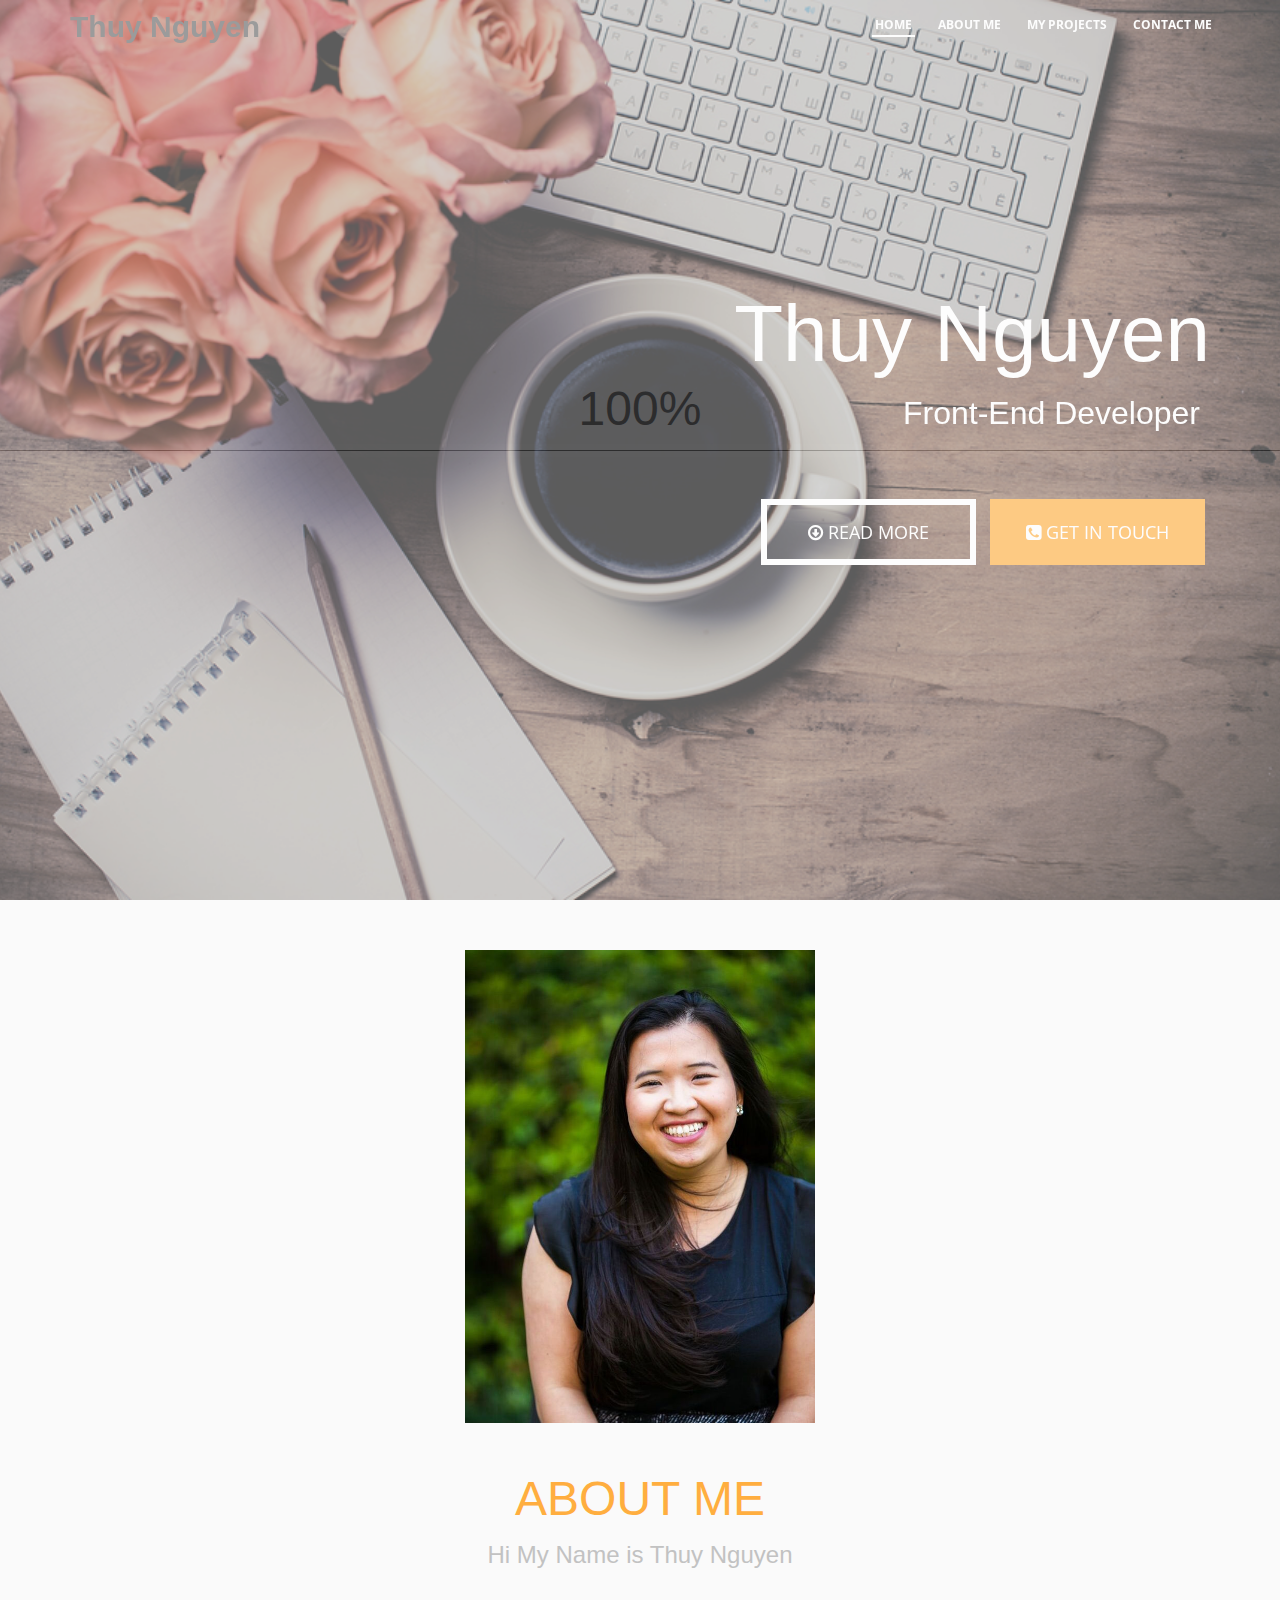
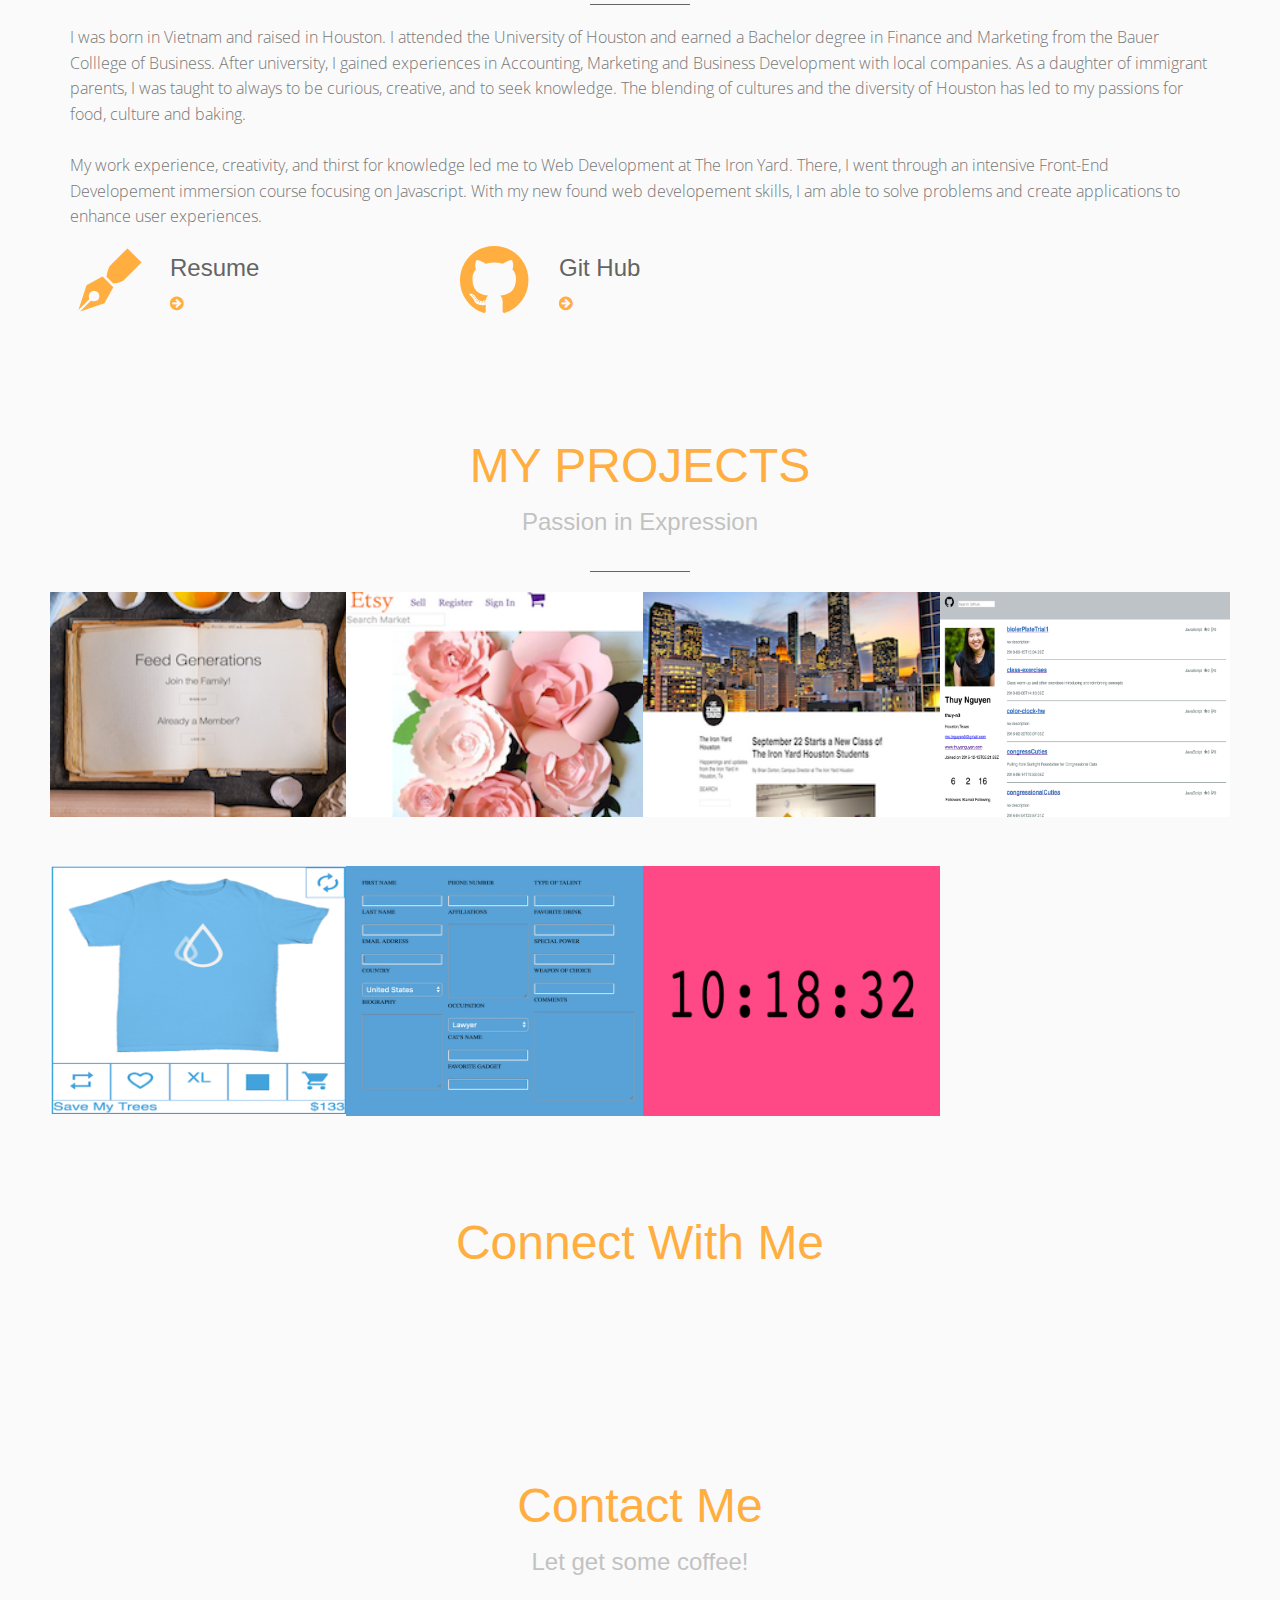
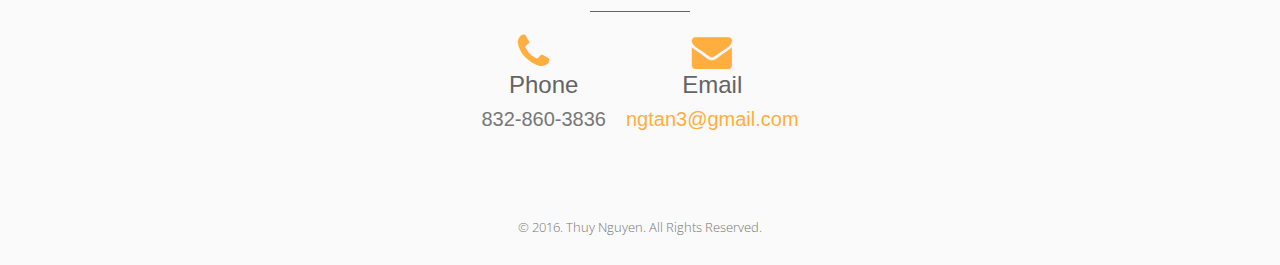
==== index.html @ 0dfb2e5b "update dev resume" ====
<!DOCTYPE html>
<!--[if lt IE 7 ]><html class="ie ie6" lang="en" class="no-js"> <![endif]-->
<!--[if IE 7 ]><html class="ie ie7" lang="en" class="no-js"> <![endif]-->
<!--[if IE 8 ]><html class="ie ie8" lang="en" class="no-js"> <![endif]-->
<!--[if (gte IE 9)|!(IE)]><!--><html lang="en" class="no-js"> <!--<![endif]-->
<head>
	<meta charset="utf-8">
	<title>Thuy Nguyen</title>
	<meta name="viewport" content="width=device-width, initial-scale=1, maximum-scale=1">
	<meta name="description" content="Thuy Nguyen Portfolio">
	<meta name="Thuy Nguyen" content="Web Develovers Portfolio">

	<!-- Styles -->
	<link href="assets/css/bootstrap.css" rel="stylesheet">
	<link href="assets/css/font-awesome.min.css" rel="stylesheet">
	<link href="assets/css/main.css" rel="stylesheet">

	<!-- Google Fonts -->
	<!-- <link href='http://fonts.googleapis.com/css?family=Dosis:300,400,500,600,700' rel='stylesheet' type='text/css'> -->
	<link href='https://fonts.googleapis.com/css?family=Noto+Sans' rel='stylesheet' type='text/css'>
	<link href='http://fonts.googleapis.com/css?family=Open+Sans:400italic,300,400,700' rel='stylesheet' type='text/css'>

	<!-- IE 9 Fallback-->
	<!--[if IE 9]>
		<link href="assets/css/ie.css" rel="stylesheet">
	<![endif]-->

	<!-- HTML5 shim, for IE6-8 support of HTML5 elements and IE Fallback-->
	<!--[if lt IE 9]>
		<script src="assets/js/html5shiv.js"></script>
	<![endif]-->

	<!-- Fav and touch icons -->
	<link rel="apple-touch-icon-precomposed" sizes="144x144" href="assets/ico/apple-touch-icon-144-precomposed.png">
	<link rel="apple-touch-icon-precomposed" sizes="114x114" href="assets/ico/apple-touch-icon-114-precomposed.png">
	<link rel="apple-touch-icon-precomposed" sizes="72x72" href="assets/ico/apple-touch-icon-72-precomposed.png">
	<link rel="apple-touch-icon-precomposed" href="assets/ico/apple-touch-icon-57-precomposed.png">
	<link rel="shortcut icon" href="assets/ico/favicon.png">


	<!-- icons -->
	<link rel="stylesheet" href="https://maxcdn.bootstrapcdn.com/font-awesome/4.6.2/css/font-awesome.min.css">

</head>
<body id="top">

	<!-- NAVBAR -->
	<div class="navbar navbar-fixed-top">
		<div class="container">
			<div class="navbar-header">
				<button type="button" class="navbar-toggle" data-toggle="collapse" data-target="#main-nav">
					<span class="sr-only">Menu</span>
					<span class="icon-bar"></span>
					<span class="icon-bar"></span>
					<span class="icon-bar"></span>
				</button>
				<a href="index.html" class="navbar-brand">
					<!-- <img src="assets/img/loop-logo-white.png" alt="Loop Logo" /> -->
					<!-- <h1 class="hide">Parallax HTML One-Page Template</h1> -->
					<h2><strong> Thuy Nguyen </strong></h2>
				</a>
			</div>
			<nav class="navbar-collapse collapse" id="main-nav" role="navigation">
				<ul class="nav navbar-nav navbar-right nav-text-light">
					<li class="active"><a href="#top">HOME</a></li>
					<li><a href="#about">ABOUT ME</a></li>
					<!-- <li><a href="#services">SERVICES</a></li> -->
					<li><a href="#works">MY PROJECTS</a></li>
					<li><a href="#contact">CONTACT ME</a></li>
				</ul>
			</nav>
		</div>
	</div>
	<!-- END NAVBAR -->

	<!-- HERO UNIT -->
	<div id="hero-unit" class="hero-unit">
		<div class="slideshow">
			<div class="hero-content text-right">
				<div class="container">
					<div class="row">
						<div class="col-lg-8 col-lg-offset-4">
							<div id="slidecaption" class="slide-caption"></div>
							<div class="hero-buttons">
								<a href="#about" id="btn-about" class="btn btn-outline btn-lg"><i class="fa fa-arrow-circle-o-down"></i> READ MORE</a>
								<a href="#contact" id="btn-contact" class="btn btn-primary btn-lg"><i class="fa fa-phone-square"></i> GET IN TOUCH</a>
							</div>
						</div>	
					</div>
				</div>
			</div>

			<!-- Navigation -->
<!-- 			<div class="slide-navigation">
				<a id="prevslide" class="load-item"><i class="fa fa-angle-left"></i></a>
				<a id="nextslide" class="load-item"><i class="fa fa-angle-right"></i></a> -->
				
				<!-- Slide Pagination -->
<!-- 				<ul id="slide-list" class="list-inline"></ul> -->

				<!-- Control Bar -->
<!-- 				<div id="controls-wrapper" class="load-item">
					<div id="controls">
						<a id="pauseplay"><i class="fa fa-pause"></i></a>
					</div>
				</div> -->
			<!-- </div> -->
		</div>
	</div>
	<!-- END HERO UNIT -->

	<!-- MAIN CONTENT -->
	<div id="main-content" class="main-content">

		<!-- ABOUT -->
<div id="about" class="section about">
    <div class="container">
        <div class="section-heading">
            <div class="mepiccontainer">
                <img class="aboutmepicture" src="assets/img/portfolio/TIYme.jpeg">
            </div>
            <h2>ABOUT ME</h2>
            <p>Hi My Name is Thuy Nguyen</p>
            <hr />
        </div>
        <div class="section-content">
            <p>
                I was born in Vietnam and raised in Houston. I attended the University of Houston and earned a Bachelor degree in Finance and Marketing from the Bauer Colllege of Business. After university, I gained experiences in Accounting, Marketing and Business Development with local companies. As a daughter of immigrant parents, I was taught to always to be curious, creative, and to seek knowledge. The blending of cultures and the diversity of Houston has led to my passions for food, culture and baking. </br>
                </br>
                My work experience, creativity, and thirst for knowledge led me to Web Development at The Iron Yard. There, I went through an intensive Front-End Developement immersion course focusing on Javascript. With my new found web developement skills, I am able to solve problems and create applications to enhance user experiences.
                <br/>
            </p>
        </div>
        <div class="buttonContainer">
            <div class="section-content">
                <div class="row">
                    <div class="col-md-4">
                        <div class="service-item resume">
                            <!-- <span class="icon-checkmark2 service-icon"></span> -->
                            <a href="assets/ThuyNguyenFEDev.PDF" target="blank"><span class="icon-pen service-icon"></span>
                            <div class="service-text">
                                <h3>Resume</h3>
                                <!-- <p>A look at my past experiences</p> -->
                               <!--  <a href="assets/ThuyNguyenDevSample.pdf" target="blank" class="read-more"><span>Read more ...</span> <i class="i fa fa-arrow-circle-right"></i></a> -->
                                 <a href="assets/ThuyNguyenDev.pdf" target="blank"><i class="i fa fa-arrow-circle-right"></i></a>
                               <!--  <a href="assets/ThuyNguyenDev.docx"><button type="button" name="button" class="resumebtn">Checkout my Resume!</button></a> -->
                            </div>
                        </div>
                    </div>
 <!--                    <div class="col-md-4">
                        <div class="service-item">
                            <span class="icon-lab service-icon"></span>
                            <div class="service-text">
                                <h3>Linkedin</h3>
                                <p>Lets Connect</p>
                                <a href="https://www.linkedin.com/in/thuyngy3n" class="read-more"><span>Read more ...</span> <i class="i fa fa-arrow-circle-right"></i></a>
                            </div>
                        </div>
                    </div> -->
                    <div class="col-md-4">
                        <div class="service-item github">
                            <!-- <span class="icon-pen service-icon"></span> -->
                            <a href="https://github.com/thuy-n3" target="blank"><i class="fa fa-github fa-5x " aria-hidden="true"></i></a>

                            <div class="service-text github">
                                <h3>Git Hub</h3>
                                <!-- <p>A look at my codes</p> -->
                                <!-- <a href="https://github.com/thuy-n3" class="read-more"><span>Read more ...</span> <i class="i fa fa-arrow-circle-right"></i></a> -->
                                <a href="https://github.com/thuy-n3" target="blank"><i class="i fa fa-arrow-circle-right"></i></a>
                            </div>
                        </div>
                    </div>
                </div>
            </div>
        </div>
    </div>
</div>



		<!-- END ABOUT -->



		<!-- WORKS -->
		<div id="works" class="section works">
			<div class="section-heading">
				<h2>MY PROJECTS</h2>
				<p>Passion in Expression</p>
				<hr />
			</div>
			<div class="section-content">
				<ul class="list-inline work-item-filters">
<!-- 				<li><a class="active" href="#" data-filter="*">ALL</a></li>
					<li><a href="#" data-filter=".design">DESIGN</a></li>
					<li><a href="#" data-filter=".photography">PHOTOGRAPHY</a></li>
					<li><a href="#" data-filter=".ui">UI</a></li>
					<li><a href="#" data-filter=".ux">UX</a></li>
					<li><a href="#" data-filter=".video">VIDEO</a></li> -->
				</ul>

				<div class="work-item-wrapper">
					<ul class="work-item-list list-col-4">
						<li class="work-item design " >
							<img src="assets/img/portfolio/FeedGenerationSS.png"  >
							<div class="image-overlay">
								<a href="http://thuy-n3.github.io/FeedGenerations/#welcome" type="popup" title="Feed Generations">
									<div class="work-item-info">
										<h3>Feed Generation</h3>
										<p>Preserving family and food history</p>
										<i class="fa fa-search-plus"></i>
									</div>
								</a>
							</div>
						</li>

						<li class="work-item photography ux">
							<img src="assets/img/portfolio/etsy.png" <a href="https://thuy-n3.github.io/craftMarket_etsy/#market" >
							<div class="image-overlay">
								<a href="assets/img/portfolio/etsy.png" class="media-popup" title="Craft Market">
									<div class="work-item-info">
										<h3>Craft Market</h3>
										<p>A version of Etsy</p>
										
										<i class="fa fa-search-plus"></i>
									</div>
								</a>
							</div>
						</li>

						<li class="work-item ui design">
							<a href="https://tiyblogreact.herokuapp.com/"> <img src="assets/img/portfolio/tiyBlogReact.png" > </a>
							<div class="image-overlay">
								<a href="assets/img/portfolio/tiyBlogReact.png" class="media-popup" title="TIY Blog render with the use of React.JS">
									<div class="work-item-info">
										<h3>TIY React Blog</h3>
										<p>TIY Blog with React.JS</p>
										<a href="https://tiyblogreact.herokuapp.com/">
										<i class="fa fa-search-plus"></i>
									</div>
								</a>
							</div>
						</li>


						<li class="work-item photography ux">
							<a href="https://thuy-n3.github.io/craftMarket_etsy/#market"> <img src="assets/img/portfolio/githubClone.png" a href="https://thuy-n3.github.io/craftMarket_etsy/#market" > </a>
							<div class="image-overlay">
								<a href="assets/img/portfolio/githubClone.png" class="media-popup" title="GitHub Profile">
									<div class="work-item-info">
										<h3>Github Clone</h3>
										<p>Github profile clone with API with working search</p>
										
										<i class="fa fa-search-plus"></i>
									</div>
								</a>
							</div>
						</li>

						<li class="work-item design ux">
							<img src="assets/img/portfolio/blueshirt.png" >
							<div class="image-overlay">
								<a href="assets/img/portfolio/" class="media-popup" title="Raining">
								<a href="http://thuy-n3.github.io/flipTshirt/" target="blank" > 
									<div class="work-item-info">
										<h3>T-Shirts Catalog</h3>
										<p>Interactive Catalog Layout</p>
										<i class="fa fa-search-plus"></i>
									</div>
								</a>
							</div>
						</li>

						<li class="work-item ux ">
							<img src="assets/img/portfolio/ResponsiveForm.png" alt="Work item brief description">
							<div class="image-overlay">
								<a href="http://thuy-n3.github.io/responsivePageHW/" target="blank" title="Skyscraper">
									<div class="work-item-info">
										<h3>Responsive Form</h3>
										<p>Design forms to be responsive to different formats</p>
										<i class="fa fa-search-plus"></i>
									</div>
								</a>
							</div>
						</li>
						<li class="work-item photography">
							<img src="assets/img/portfolio/colorClock.png" alt="Work item brief description">
							<div class="image-overlay">
								<a href="http://thuy-n3.github.io/color-clock-hw/" target="blank"  title="Heaven">
									<div class="work-item-info">
										<h3>Color Clock</h3>
										<p>Time and Color Sync</p>
										<i class="fa fa-search-plus"></i>
									</div>
								</a>
							</div>
						</li>

<!-- 						<li class="work-item video">
							<a href="https://www.youtube.com/watch?v=ValQcoRwDic" class="mfp-iframe media-popup" title="Video Title"><img src="assets/img/portfolio/work2.jpg" alt="Just paste the link and go"> <i class="fa fa-play-circle hidden-lg"></i></a>
							<div class="image-overlay">
								<a href="https://www.youtube.com/watch?v=ValQcoRwDic" class="mfp-iframe media-popup" title="Video Title">
									<div class="work-item-info">
										<h3>YouTube</h3>
										<p>Just paste the link and go</p>
										<i class="fa fa-play-circle"></i>
									</div>
								</a>
							</div>
						</li> -->
						

<!-- 						<li class="work-item video">
							<a href="http://vimeo.com/82905738" class="mfp-iframe media-popup" title="Vimeo"><img src="assets/img/portfolio/work8.jpg" alt="Just paste the link and go"> <i class="fa fa-play-circle hidden-lg"></i></a>
							<div class="image-overlay">
								<a href="http://vimeo.com/82905738" class="mfp-iframe media-popup" title="Vimeo">
									<div class="work-item-info">
										<h3>Vimeo</h3>
										<p>Just paste the link and go</p>
										<i class="fa fa-play-circle"></i>
									</div>
								</a>
							</div>
						</li> -->
					</ul>
				</div>
			</div>
		</div>
		<!-- END WORKS -->


		<!-- SERVICES -->
<!-- 		<div id="services" class="section darker services" >
			<div class="container">
				<div class="section-heading">
					<h2>SERVICES</h2>
					<p>We strive to give the best service to our clients</p>
					<hr />
				</div>
				<div class="section-content">
					<div class="row">
						<div class="col-md-6">
							<div class="service-item">
								<span class="icon-checkmark2 service-icon"></span>
								<span class="icon-pen service-icon"></span>
								<div class="service-text">
									<h3>Resume</h3>
									<p>A look at my past experiences</p>
									<a href="https://twitter.com/N3_Thuy" target="blank" class="read-more"><span>Read more ...</span> <i class="i fa fa-arrow-circle-right"></i></a>
								</div>
							</div>
						</div>
						<div class="col-md-6">
							<div class="service-item">
								<span class="icon-pen service-icon"></span>
								<div class="service-text">
									<h3>Git Hub</h3>
									<p>A look at my codes</p>
									<a href="#" class="read-more"><span>Read more ...</span> <i class="i fa fa-arrow-circle-right"></i></a>
								</div>
							</div>
						</div>
						<div class="col-md-6">
							<div class="service-item">
								<span class="icon-lab service-icon"></span>
								<div class="service-text">
									<h3>Linkedin</h3>
									<p>Lets Connect</p>
									<a href="https://www.linkedin.com/in/thuyngy3n" class="read-more"><span>Read more ...</span> <i class="i fa fa-arrow-circle-right"></i></a>
								</div>
							</div>
						</div>
						<div class="col-md-6">
							<div class="service-item">
								<span class="icon-phone service-icon"></span>
								<div class="service-text">
									<h3>Responsive</h3>
									<p>Quickly actualize proactive niches rather than user friendly catalysts for change.</p>
									<a href="#" class="read-more"><span>Read more ...</span> <i class="i fa fa-arrow-circle-right"></i></a>
								</div>
							</div>
						</div>
					</div>
				</div>
			</div>
		</div> -->
		<!-- END SERVICES -->


		<!-- FULL-WIDTH PARALLAX -->
		
		<div id="social-network" class="section full-width-parallax parallax">
			<div class="container">
				<h2>Connect With Me</h2>
				<ul class="list-inline social-icon">
					<!-- <li class="wow rollIn" data-wow-delay='0.3s'><a href="#" data-toggle="tooltip" data-placement="bottom" title="Facebook"><i class="fa fa-facebook"></i></a></li> -->
					<li class="wow rollIn" data-wow-delay='0.3s'><a href="https://twitter.com/N3_Thuy" target="blank" data-toggle="tooltip" data-placement="bottom" title="Twitter"><i class="fa fa-twitter"></i></a></li>
					<li class="wow rollIn" data-wow-delay='0.3s'><a href="https://medium.com/@ms.thuynguyen" target="blank" data-toggle="tooltip" data-placement="bottom" title="Medium"><i class="fa fa-medium"></i></a></li>
					<li class="wow rollIn" data-wow-delay='0.3s'><a href="https://www.linkedin.com/in/thuyngy3n" target="blank" data-toggle="tooltip" data-placement="bottom" title="LinkedIn"><i class="fa fa-linkedin"></i></a></li>
				</ul>
			</div>
		</div>
		<!-- END FULL-WIDTH PARALLAX -->


		<!-- CONTACT -->
		<div id="contact" class="section contact">
			<div class="section-heading">
				<h2>Contact Me</h2>
				<p>Let get some coffee!</p>
				<!-- <h2>Let get some coffee!</h2> -->
				<hr />
			</div>

			<div class="icon-container">
				<div class="phone">
				    <center><a href="tel:832-860-3836"><i class="fa fa-phone phone fa-2x"></i></a></center>
				    <center>
				        <h3>Phone</h3></center>
				    <center>
				        <p>832-860-3836</p>
				    </center>
				</div>

				<div class="email">
				    <center><a href="mailto:ngtan3@gmail.com"><i class="fa fa-envelope email fa-2x"></i></a></center>
				    <center>
				        <h3>Email</h3></center>
				    <center>
				        <p><a href="mailto:ngtan3@gmail.com">ngtan3@gmail.com</a></p>
				    </center>
				</div>

			</div>


	<!-- 			<div class="section-content">
				<div class="container">
					<div class="row">
						<div class="col-md-4">
							<div class="contact-info">
								<ul class="list-unstyled">
									<li>
										<i class="fa fa-map-marker pull-left"></i>
										<h3>Address</h3>
										<p>12345 North Main Street<br />New York, 22334455</p>
									</li>
									<li>
										<i class="fa fa-phone pull-left"></i>
										<i class="fa fa-phone phone"></i>
										<h3>Phone</h3>
										<p>832-860-3836</p>
									</li>
									<li>
										<i class="fa fa-envelope pull-left"></i>
										
									</li>
								</ul>
							</div>
						</div>
						<div class="col-md-8">
							<div class="contact-form">
								<div class="alert"></div>
								<form id="contact-form" method="post" role="form" novalidate>
									<div class="row">
										<div class="col-md-6">
											<div class="form-group">
												<label class="sr-only" for="name">Name:</label>	
												<input type="text" id="name" class="form-control" name="name" placeholder="Name*" required>
											</div>
										</div>
										<div class="col-md-6">
											<div class="form-group">
												<label class="sr-only" for="email">Email:</label>
												<input type="email" id="email" class="form-control" name="email" placeholder="Email*" required>
											</div>
										</div>
									</div>
									<div class="form-group">
										<label class="sr-only" for="subject">Subject:</label>
										<input type="text" id="subject" class="form-control" name="subject" placeholder="Subject">
									</div>
									<div class="form-group">
										<label class="sr-only" for="message">Message:</label>
										<textarea id="message" name="message" class="form-control" placeholder="Message*" required></textarea>
									</div>
									<button type="submit" class="btn btn-primary btn-lg" id="submit-button">
										<i class="fa loading-icon"></i> <span>Send Message</span>
									</button>
									<input type="hidden" name="msg-submitted" id="msg-submitted" value="true"> 
								</form>
							</div>
						</div>
					</div>
				</div>
			</div> -->
		</div>


		<!-- END CONTACT -->

		<!-- TWITTER STREAM -->
<!-- 		<div id="twitter-stream" class="section twitter-stream">
			<div class="container">
				<div class="twitter-icon">
					<i class="fa fa-twitter"></i>
				</div>
				<div id="tweet"></div>
			</div>
		</div> -->
		<!-- TWITTER STREAM -->

	</div>
	<!-- END MAIN CONTENT -->

	<!-- FOOTER -->
	<footer id="footer" class="section">
		<div class="container">
			<p class="copyright">&copy; 2016. Thuy Nguyen. All Rights Reserved.</p>
		</div>
	</footer>
	<!-- END FOOTER -->

	<div class="back-to-top">
		<a href="#top"><i class="fa fa-angle-up"></i></a>
	</div>

	<!-- JAVASCRIPT -->
	<script src="assets/js/jquery-2.1.0.min.js"></script>
	<script src="assets/js/bootstrap.min.js"></script>
	<script src="assets/js/plugins/scrollto/jquery.scrollTo-1.4.3.1-min.js"></script>
	<script src="assets/js/plugins/scrollto/jquery.localscroll-1.2.7-min.js"></script>
	<script src="assets/js/plugins/easing/jquery.easing.min.js"></script>
	<script src="assets/js/plugins/parallax/jquery.parallax-1.1.3.js"></script>
	<script src="assets/js/plugins/twitter/twitter-fetcher.js"></script>
	<script src="assets/js/plugins/jpreloader/jpreloader.min.js"></script>
	<script src="assets/js/plugins/isotope/imagesloaded.pkgd.js"></script>
	<script src="assets/js/plugins/isotope/isotope.pkgd.min.js"></script>
	<script src="assets/js/plugins/wow/wow.js"></script>
	<script src="assets/js/plugins/magnific/jquery.magnific-popup.min.js"></script>
	<script src="assets/js/plugins/supersized/supersized.3.2.7.min.js"></script>
	<script src="assets/js/plugins/supersized/supersized.shutter.min.js"></script>
	<script src="assets/js/plugins/parsley/parsley.min.js"></script>
	<script src="assets/js/plugins/easypiechart/jquery.easypiechart.min.js"></script>
	<script src="assets/js/plugins/waypoints/waypoints.min.js"></script>
	<script src="assets/js/loop.js"></script>

</body>
</html>
---- assets/css/main.css ----
/* ------------------ BASE STYLES ------------------ */
html, body {
  height: 100%;
  width: 100%;
}

body {
  font-family: "Open Sans", sans-serif;
  font-size: 16px;
  font-weight: 300;
  color: #777;
  background-color: #fff !important;
  line-height: 1.6;
}
body.fullscreen-image-background {
  background-image: url('../img/sliders/slider1.jpg?1394417052');
  background-size: cover;
  background-repeat: no-repeat;
  background-position: center center;
}
@media screen and (min-width: 1025px) {
  body.fullscreen-image-background {
    background-attachment: fixed;
  }
}

h1, h2, h3, h4, h5, h6 {
  font-family: "Dosis", sans-serif;
  font-weight: 300;
  color: #646464;
  margin-top: 0;
}

/* ------------------ GENERAL STYLES ------------------ */
body.no-preloader {
  display: block;
}
body #jpreLoader {
  left: 0 !important;
  width: 100%;
  height: 1px;
}
body #jprePercentage {
  height: auto;
  top: -80px;
  font-size: 48px;
  font-weight: normal;
  font-family: "Dosis", sans-serif;
  text-shadow: none;
  color: #777;
}
body #jpreOverlay {
  background-color: #fafafa;
}
body #jpreBar {
  -moz-box-shadow: none;
  -webkit-box-shadow: none;
  box-shadow: none;
  background-image: none;
  background-color: #777;
}

@font-face {
  font-family: "brankic";
  src: url('../fonts/brankic.eot?1392697956');
  src: url('../fonts/brankic.eot?&1392697956#iefix') format('embedded-opentype'), url('../fonts/brankic.svg?1392697956') format('svg'), url('../fonts/brankic.ttf?1392697956') format('truetype'), url('../fonts/brankic.woff?1392697956') format('woff');
}
/* --------------------- */
/* NAVIGATION BAR
/* --------------------- */
.navbar-brand {
  padding: 10px 15px;
}
.navbar-brand img {
  width: 74px;
  height: auto;
}

.navbar,
.navbar.navbar-light {
  -moz-transition-property: all;
  -o-transition-property: all;
  -webkit-transition-property: all;
  transition-property: all;
  -moz-transition-duration: 0.2s;
  -o-transition-duration: 0.2s;
  -webkit-transition-duration: 0.2s;
  transition-duration: 0.2s;
  -moz-transition-timing-function: linear;
  -o-transition-timing-function: linear;
  -webkit-transition-timing-function: linear;
  transition-timing-function: linear;
  -webkit-transform: translateZ(0);
}

.nav > li > a:focus {
  background-color: transparent;
  outline: none;
}

.navbar-nav {
  padding: 10px 0;
}
.navbar-nav > li {
  margin: 0 10px;
}
.navbar-nav > li > a {
  -moz-transition-property: all;
  -o-transition-property: all;
  -webkit-transition-property: all;
  transition-property: all;
  -moz-transition-duration: 0.1s;
  -o-transition-duration: 0.1s;
  -webkit-transition-duration: 0.1s;
  transition-duration: 0.1s;
  -moz-transition-timing-function: ease-out;
  -o-transition-timing-function: ease-out;
  -webkit-transition-timing-function: ease-out;
  transition-timing-function: ease-out;
  padding-left: 3px;
  padding-right: 3px;
  padding-top: 5px;
  padding-bottom: 5px;
  border-bottom: 2px solid transparent;
  font-size: 12px;
  color: #646464;
  font-weight: 700;
}
.navbar-nav > li > a:hover {
  border-bottom: 2px solid #646464;
  padding-bottom: 0;
  background-color: transparent;
}
.navbar-nav > li.active > a {
  border-bottom: 2px solid #646464;
  padding-bottom: 0;
  background-color: transparent;
  outline: none;
}
.navbar-nav.nav-text-light > li > a {
  color: #fff;
}
.navbar-nav.nav-text-light > li > a:hover {
  border-bottom-color: #fff;
}
.navbar-nav.nav-text-light > li.active > a {
  border-bottom-color: #fff;
}

.navbar {
  -moz-border-radius: 0;
  -webkit-border-radius: 0;
  border-radius: 0;
}
.navbar.navbar-light {
  background-color: #f7f7f7;
  border-bottom: 1px solid #eee;
}
.navbar.navbar-light .navbar-nav.nav-text-light > li > a {
  color: #646464;
}
@media screen and (max-width: 767px) {
  .navbar.navbar-light .navbar-nav.nav-text-light > li > a {
    color: #e6e6e6;
    border-bottom: none;
    padding-top: 15px;
    padding-bottom: 15px;
  }
  .navbar.navbar-light .navbar-nav.nav-text-light > li > a:hover {
    color: #fff;
    padding-top: 15px;
    padding-bottom: 15px;
    text-decoration: underline;
  }
}
.navbar.navbar-light .navbar-nav.nav-text-light > li > a:hover {
  border-bottom-color: #646464;
}
.navbar.navbar-light .navbar-nav.nav-text-light > li.active > a {
  border-bottom-color: #646464;
}

.navbar-toggle {
  background-color: #646464;
}
.navbar-toggle .icon-bar {
  background-color: #fff;
}

@media screen and (max-width: 767px) {
  .navbar-collapse {
    background-color: #646464;
  }
}
/* --------------------- */
/* BUTTONS
/* --------------------- */
.btn {
  -moz-border-radius: 0;
  -webkit-border-radius: 0;
  border-radius: 0;
  -moz-transition-property: border-color;
  -o-transition-property: border-color;
  -webkit-transition-property: border-color;
  transition-property: border-color;
  -moz-transition-duration: 0.2s;
  -o-transition-duration: 0.2s;
  -webkit-transition-duration: 0.2s;
  transition-duration: 0.2s;
  -moz-transition-timing-function: linear;
  -o-transition-timing-function: linear;
  -webkit-transition-timing-function: linear;
  transition-timing-function: linear;
}
.btn:active, .btn.active {
  -moz-box-shadow: none;
  -webkit-box-shadow: none;
  box-shadow: none;
}

.btn-lg {
  border-width: 6px;
}

.btn-sm {
  border-width: 3px;
}

.btn-xs {
  border-width: 2px;
}

.btn-info {
  background-color: #00aeef;
  border-color: #00aeef;
}
.btn-info:hover, .btn-info:focus, .btn-info:active, .btn-info.active {
  background-color: #00aeef;
  border-color: #009bd5;
}
.btn-info:active:focus, .btn-info.active:focus {
  background-color: #009bd5;
  border-color: #0076a3;
}

.btn-outline {
  background-color: transparent;
  border-color: #fff;
  color: #fff;
}
.btn-outline:hover, .btn-outline:focus, .btn-outline:active, .btn-outline.active {
  color: #fff;
}

.btn-primary {
  background-color: #ffae3f;
  border-color: #ffae3f;
}
.btn-primary:hover, .btn-primary:focus, .btn-primary:active, .btn-primary.active {
  background-color: #ffae3f;
  border-color: #ffa325;
}
.btn-primary:active:focus, .btn-primary.active:focus {
  background-color: #ffa325;
  border-color: #f28c00;
}

.btn-primary.disabled,
.btn-primary[disabled] {
  background-color: #ffc472;
  border-color: #ffae3f;
}
.btn-primary.disabled:hover, .btn-primary.disabled:focus, .btn-primary.disabled:active, .btn-primary.disabled.active,
.btn-primary[disabled]:hover,
.btn-primary[disabled]:focus,
.btn-primary[disabled]:active,
.btn-primary[disabled].active {
  background-color: #ffc472;
  border-color: #ffae3f;
}

/* --------------------- */
/* LINKS
/* --------------------- */
a {
  color: #ffae3f;
}
a:hover, a:focus {
  color: #ffc472;
  text-decoration: none;
}

/* --------------------- */
/* SECTION
/* --------------------- */
.section {
  background-color: #fafafa;
  padding: 50px ;
}
.section.darker {
  background-color: #f5f5f5;
}
.section.most-dark {
  background-color: #4d4d4d;
  color: #fafafa;
}

.section-heading {
  text-align: center;
 /*  margin-bottom: 50px; */
}
.section-heading h2, .section-heading p {
  font-family: "Dosis", sans-serif;
}
.section-heading h2 {
  font-size: 3em;
  color: #ffae3f;
}
.section-heading p {
  font-size: 1.5em;
  color: #c2c2c2;
}
.section-heading hr {
  display: inline-block;
  vertical-align: middle;
  *vertical-align: auto;
  *zoom: 1;
  *display: inline;
  width: 100px;
  border-top: 1px solid #646464;
}

.section-content h3 {
  color: #c2c2c2;
}
.section-content .sub-section {
  margin-top: 30px;
}

/* --------------------- */
/* TOOLTIP
/* --------------------- */
.tooltip-inner {
  filter: progid:DXImageTransform.Microsoft.Alpha(Opacity=50);
  opacity: 0.5;
}

.tooltip.top .tooltip-arrow, .tooltip.top-left .tooltip-arrow, .tooltip.top-right .tooltip-arrow, .tooltip.right .tooltip-arrow, .tooltip.left .tooltip-arrow, .tooltip.bottom .tooltip-arrow, .tooltip.bottom-left .tooltip-arrow, .tooltip.bottom-right .tooltip-arrow {
  filter: progid:DXImageTransform.Microsoft.Alpha(Opacity=50);
  opacity: 0.5;
}

/* --------------------- */
/* 3rd PARTY STYLES
/* --------------------- */
.parallax {
  background-attachment: fixed !important;
  background-size: cover;
}
@media screen and (max-width: 1024px) {
  .parallax {
    background-attachment: scroll !important;
    background-position: initial !important;
    background-repeat: no-repeat !important;
  }
}

.wow {
  visibility: hidden;
}

.parsley-error-list {
  list-style-type: none;
}
.parsley-error-list li {
  font-size: 12px;
  color: #d2322d;
}

/*

	Supersized - Fullscreen Slideshow jQuery Plugin
	Version : 3.2.7
	Site	: www.buildinternet.com/project/supersized
	
	Author	: Sam Dunn
	Company : One Mighty Roar (www.onemightyroar.com)
	License : MIT License / GPL License
	
*/
* {
  margin: 0;
  padding: 0;
}

body {
  background: #111;
  height: 100%;
}

img {
  border: none;
}

#supersized-loader {
  position: absolute;
  top: 50%;
  left: 50%;
  z-index: 0;
  width: 60px;
  height: 60px;
  margin: -30px 0 0 -30px;
  text-indent: -999em;
  background: url(../img/progress.gif) no-repeat center center;
}

#supersized {
  display: block;
  position: fixed;
  left: 0;
  top: 0;
  overflow: hidden;
  z-index: -999;
  height: 100%;
  width: 100%;
}

#supersized img {
  width: auto;
  height: auto;
  position: relative;
  display: none;
  outline: none;
  border: none;
}

#supersized.speed img {
  -ms-interpolation-mode: nearest-neighbor;
  image-rendering: -moz-crisp-edges;
}

/*Speed*/
#supersized.quality img {
  -ms-interpolation-mode: bicubic;
  image-rendering: optimizeQuality;
}

/*Quality*/
#supersized li {
  display: block;
  list-style: none;
  z-index: -30;
  position: fixed;
  overflow: hidden;
  top: 0;
  left: 0;
  width: 100%;
  height: 100%;
  background: #111;
}

#supersized a {
  width: 100%;
  height: 100%;
  display: block;
}

#supersized li.prevslide {
  z-index: -20;
}

#supersized li.activeslide {
  z-index: -10;
}

#supersized li.image-loading {
  background: #111 url(../img/progress.gif) no-repeat center center;
  width: 100%;
  height: 100%;
}

#supersized li.image-loading img {
  visibility: hidden;
}

#supersized li.prevslide img, #supersized li.activeslide img {
  display: inline;
}

[class^="icon-"], [class*=" icon-"] {
  font-family: 'brankic';
  speak: none;
  font-style: normal;
  font-weight: normal;
  font-variant: normal;
  text-transform: none;
  line-height: 1;
  /* Better Font Rendering =========== */
  -webkit-font-smoothing: antialiased;
  -moz-osx-font-smoothing: grayscale;
}

.icon-number:before {
  content: "\e600";
}

.icon-number2:before {
  content: "\e601";
}

.icon-number3:before {
  content: "\e602";
}

.icon-number4:before {
  content: "\e603";
}

.icon-number5:before {
  content: "\e604";
}

.icon-number6:before {
  content: "\e605";
}

.icon-number7:before {
  content: "\e606";
}

.icon-number8:before {
  content: "\e607";
}

.icon-number9:before {
  content: "\e608";
}

.icon-number10:before {
  content: "\e609";
}

.icon-number11:before {
  content: "\e60a";
}

.icon-number12:before {
  content: "\e60b";
}

.icon-number13:before {
  content: "\e60c";
}

.icon-number14:before {
  content: "\e60d";
}

.icon-number15:before {
  content: "\e60e";
}

.icon-number16:before {
  content: "\e60f";
}

.icon-number17:before {
  content: "\e610";
}

.icon-number18:before {
  content: "\e611";
}

.icon-number19:before {
  content: "\e612";
}

.icon-number20:before {
  content: "\e613";
}

.icon-quote:before {
  content: "\e614";
}

.icon-quote2:before {
  content: "\e615";
}

.icon-tag:before {
  content: "\e616";
}

.icon-tag2:before {
  content: "\e617";
}

.icon-link:before {
  content: "\e618";
}

.icon-link2:before {
  content: "\e619";
}

.icon-cabinet:before {
  content: "\e61a";
}

.icon-cabinet2:before {
  content: "\e61b";
}

.icon-calendar:before {
  content: "\e61c";
}

.icon-calendar2:before {
  content: "\e61d";
}

.icon-calendar3:before {
  content: "\e61e";
}

.icon-file:before {
  content: "\e61f";
}

.icon-file2:before {
  content: "\e620";
}

.icon-file3:before {
  content: "\e621";
}

.icon-files:before {
  content: "\e622";
}

.icon-phone:before {
  content: "\e623";
}

.icon-tablet:before {
  content: "\e624";
}

.icon-window:before {
  content: "\e625";
}

.icon-monitor:before {
  content: "\e626";
}

.icon-ipod:before {
  content: "\e627";
}

.icon-tv:before {
  content: "\e628";
}

.icon-camera:before {
  content: "\e629";
}

.icon-camera2:before {
  content: "\e62a";
}

.icon-camera3:before {
  content: "\e62b";
}

.icon-film:before {
  content: "\e62c";
}

.icon-film2:before {
  content: "\e62d";
}

.icon-film3:before {
  content: "\e62e";
}

.icon-microphone:before {
  content: "\e62f";
}

.icon-microphone2:before {
  content: "\e630";
}

.icon-microphone3:before {
  content: "\e631";
}

.icon-drink:before {
  content: "\e632";
}

.icon-drink2:before {
  content: "\e633";
}

.icon-drink3:before {
  content: "\e634";
}

.icon-drink4:before {
  content: "\e635";
}

.icon-coffee:before {
  content: "\e636";
}

.icon-mug:before {
  content: "\e637";
}

.icon-ice-cream:before {
  content: "\e638";
}

.icon-cake:before {
  content: "\e639";
}

.icon-inbox:before {
  content: "\e63a";
}

.icon-download:before {
  content: "\e63b";
}

.icon-upload:before {
  content: "\e63c";
}

.icon-inbox2:before {
  content: "\e63d";
}

.icon-checkmark:before {
  content: "\e63e";
}

.icon-checkmark2:before {
  content: "\e63f";
}

.icon-cancel:before {
  content: "\e640";
}

.icon-cancel2:before {
  content: "\e641";
}

.icon-plus:before {
  content: "\e642";
}

.icon-plus2:before {
  content: "\e643";
}

.icon-minus:before {
  content: "\e644";
}

.icon-minus2:before {
  content: "\e645";
}

.icon-notice:before {
  content: "\e646";
}

.icon-notice2:before {
  content: "\e647";
}

.icon-cog:before {
  content: "\e648";
}

.icon-cogs:before {
  content: "\e649";
}

.icon-cog2:before {
  content: "\e64a";
}

.icon-warning:before {
  content: "\e64b";
}

.icon-health:before {
  content: "\e64c";
}

.icon-suitcase:before {
  content: "\e64d";
}

.icon-suitcase2:before {
  content: "\e64e";
}

.icon-suitcase3:before {
  content: "\e64f";
}

.icon-picture:before {
  content: "\e650";
}

.icon-pictures:before {
  content: "\e651";
}

.icon-pictures2:before {
  content: "\e652";
}

.icon-android:before {
  content: "\e653";
}

.icon-marvin:before {
  content: "\e654";
}

.icon-pacman:before {
  content: "\e655";
}

.icon-cassette:before {
  content: "\e656";
}

.icon-watch:before {
  content: "\e657";
}

.icon-chronometer:before {
  content: "\e658";
}

.icon-watch2:before {
  content: "\e659";
}

.icon-alarm-clock:before {
  content: "\e65a";
}

.icon-time:before {
  content: "\e65b";
}

.icon-time2:before {
  content: "\e65c";
}

.icon-headphones:before {
  content: "\e65d";
}

.icon-wallet:before {
  content: "\e65e";
}

.icon-checkmark3:before {
  content: "\e65f";
}

.icon-cancel3:before {
  content: "\e660";
}

.icon-eye:before {
  content: "\e661";
}

.icon-position:before {
  content: "\e662";
}

.icon-site-map:before {
  content: "\e663";
}

.icon-site-map2:before {
  content: "\e664";
}

.icon-cloud:before {
  content: "\e665";
}

.icon-upload2:before {
  content: "\e666";
}

.icon-chart:before {
  content: "\e667";
}

.icon-chart2:before {
  content: "\e668";
}

.icon-chart3:before {
  content: "\e669";
}

.icon-chart4:before {
  content: "\e66a";
}

.icon-chart5:before {
  content: "\e66b";
}

.icon-chart6:before {
  content: "\e66c";
}

.icon-location:before {
  content: "\e66d";
}

.icon-download2:before {
  content: "\e66e";
}

.icon-basket:before {
  content: "\e66f";
}

.icon-folder:before {
  content: "\e670";
}

.icon-gamepad:before {
  content: "\e671";
}

.icon-alarm:before {
  content: "\e672";
}

.icon-alarm-cancel:before {
  content: "\e673";
}

.icon-phone2:before {
  content: "\e674";
}

.icon-phone3:before {
  content: "\e675";
}

.icon-image:before {
  content: "\e676";
}

.icon-open:before {
  content: "\e677";
}

.icon-sale:before {
  content: "\e678";
}

.icon-direction:before {
  content: "\e679";
}

.icon-map:before {
  content: "\e67a";
}

.icon-trashcan:before {
  content: "\e67b";
}

.icon-vote:before {
  content: "\e67c";
}

.icon-graduate:before {
  content: "\e67d";
}

.icon-lab:before {
  content: "\e67e";
}

.icon-tie:before {
  content: "\e67f";
}

.icon-football:before {
  content: "\e680";
}

.icon-eight-ball:before {
  content: "\e681";
}

.icon-bowling:before {
  content: "\e682";
}

.icon-bowling-pin:before {
  content: "\e683";
}

.icon-baseball:before {
  content: "\e684";
}

.icon-soccer:before {
  content: "\e685";
}

.icon-3d-glasses:before {
  content: "\e686";
}

.icon-microwave:before {
  content: "\e687";
}

.icon-refrigerator:before {
  content: "\e688";
}

.icon-oven:before {
  content: "\e689";
}

.icon-washing-machine:before {
  content: "\e68a";
}

.icon-mouse:before {
  content: "\e68b";
}

.icon-smiley:before {
  content: "\e68c";
}

.icon-sad:before {
  content: "\e68d";
}

.icon-mute:before {
  content: "\e68e";
}

.icon-hand:before {
  content: "\e68f";
}

.icon-radio:before {
  content: "\e690";
}

.icon-satellite:before {
  content: "\e691";
}

.icon-medal:before {
  content: "\e692";
}

.icon-medal2:before {
  content: "\e693";
}

.icon-switch:before {
  content: "\e694";
}

.icon-key:before {
  content: "\e695";
}

.icon-cord:before {
  content: "\e696";
}

.icon-locked:before {
  content: "\e697";
}

.icon-unlocked:before {
  content: "\e698";
}

.icon-locked2:before {
  content: "\e699";
}

.icon-unlocked2:before {
  content: "\e69a";
}

.icon-magnifier:before {
  content: "\e69b";
}

.icon-zoom-in:before {
  content: "\e69c";
}

.icon-zoom-out:before {
  content: "\e69d";
}

.icon-stack:before {
  content: "\e69e";
}

.icon-stack2:before {
  content: "\e69f";
}

.icon-stack3:before {
  content: "\e6a0";
}

.icon-david-star:before {
  content: "\e6a1";
}

.icon-cross:before {
  content: "\e6a2";
}

.icon-moon-andstar:before {
  content: "\e6a3";
}

.icon-transformers:before {
  content: "\e6a4";
}

.icon-batman:before {
  content: "\e6a5";
}

.icon-space-invaders:before {
  content: "\e6a6";
}

.icon-skeletor:before {
  content: "\e6a7";
}

.icon-lamp:before {
  content: "\e6a8";
}

.icon-lamp2:before {
  content: "\e6a9";
}

.icon-umbrella:before {
  content: "\e6aa";
}

.icon-street-light:before {
  content: "\e6ab";
}

.icon-bomb:before {
  content: "\e6ac";
}

.icon-archive:before {
  content: "\e6ad";
}

.icon-battery:before {
  content: "\e6ae";
}

.icon-battery2:before {
  content: "\e6af";
}

.icon-battery3:before {
  content: "\e6b0";
}

.icon-battery4:before {
  content: "\e6b1";
}

.icon-battery5:before {
  content: "\e6b2";
}

.icon-megaphone:before {
  content: "\e6b3";
}

.icon-megaphone2:before {
  content: "\e6b4";
}

.icon-patch:before {
  content: "\e6b5";
}

.icon-pil:before {
  content: "\e6b6";
}

.icon-injection:before {
  content: "\e6b7";
}

.icon-thermometer:before {
  content: "\e6b8";
}

.icon-lamp3:before {
  content: "\e6b9";
}

.icon-lamp4:before {
  content: "\e6ba";
}

.icon-lamp5:before {
  content: "\e6bb";
}

.icon-cube:before {
  content: "\e6bc";
}

.icon-box:before {
  content: "\e6bd";
}

.icon-box2:before {
  content: "\e6be";
}

.icon-diamond:before {
  content: "\e6bf";
}

.icon-bag:before {
  content: "\e6c0";
}

.icon-money-bag:before {
  content: "\e6c1";
}

.icon-grid:before {
  content: "\e6c2";
}

.icon-grid2:before {
  content: "\e6c3";
}

.icon-list:before {
  content: "\e6c4";
}

.icon-list2:before {
  content: "\e6c5";
}

.icon-ruler:before {
  content: "\e6c6";
}

.icon-ruler2:before {
  content: "\e6c7";
}

.icon-layout:before {
  content: "\e6c8";
}

.icon-layout2:before {
  content: "\e6c9";
}

.icon-layout3:before {
  content: "\e6ca";
}

.icon-layout4:before {
  content: "\e6cb";
}

.icon-layout5:before {
  content: "\e6cc";
}

.icon-layout6:before {
  content: "\e6cd";
}

.icon-layout7:before {
  content: "\e6ce";
}

.icon-layout8:before {
  content: "\e6cf";
}

.icon-layout9:before {
  content: "\e6d0";
}

.icon-layout10:before {
  content: "\e6d1";
}

.icon-layout11:before {
  content: "\e6d2";
}

.icon-layout12:before {
  content: "\e6d3";
}

.icon-layout13:before {
  content: "\e6d4";
}

.icon-layout14:before {
  content: "\e6d5";
}

.icon-tools:before {
  content: "\e6d6";
}

.icon-screwdriver:before {
  content: "\e6d7";
}

.icon-paint:before {
  content: "\e6d8";
}

.icon-hammer:before {
  content: "\e6d9";
}

.icon-brush:before {
  content: "\e6da";
}

.icon-pen:before {
  content: "\e6db";
}

.icon-chat:before {
  content: "\e6dc";
}

.icon-comments:before {
  content: "\e6dd";
}

.icon-chat2:before {
  content: "\e6de";
}

.icon-chat3:before {
  content: "\e6df";
}

.icon-volume:before {
  content: "\e6e0";
}

.icon-volume2:before {
  content: "\e6e1";
}

.icon-volume3:before {
  content: "\e6e2";
}

.icon-equalizer:before {
  content: "\e6e3";
}

.icon-resize:before {
  content: "\e6e4";
}

.icon-resize2:before {
  content: "\e6e5";
}

.icon-stretch:before {
  content: "\e6e6";
}

.icon-narrow:before {
  content: "\e6e7";
}

.icon-resize3:before {
  content: "\e6e8";
}

.icon-download3:before {
  content: "\e6e9";
}

.icon-calculator:before {
  content: "\e6ea";
}

.icon-library:before {
  content: "\e6eb";
}

.icon-auction:before {
  content: "\e6ec";
}

.icon-justice:before {
  content: "\e6ed";
}

.icon-stats:before {
  content: "\e6ee";
}

.icon-stats2:before {
  content: "\e6ef";
}

.icon-attachment:before {
  content: "\e6f0";
}

.icon-hourglass:before {
  content: "\e6f1";
}

.icon-abacus:before {
  content: "\e6f2";
}

.icon-pencil:before {
  content: "\e6f3";
}

.icon-pen2:before {
  content: "\e6f4";
}

.icon-pin:before {
  content: "\e6f5";
}

.icon-pin2:before {
  content: "\e6f6";
}

.icon-discout:before {
  content: "\e6f7";
}

.icon-edit:before {
  content: "\e6f8";
}

.icon-scissors:before {
  content: "\e6f9";
}

.icon-profile:before {
  content: "\e6fa";
}

.icon-profile2:before {
  content: "\e6fb";
}

.icon-profile3:before {
  content: "\e6fc";
}

.icon-rotate:before {
  content: "\e6fd";
}

.icon-rotate2:before {
  content: "\e6fe";
}

.icon-reply:before {
  content: "\e6ff";
}

.icon-forward:before {
  content: "\e700";
}

.icon-retweet:before {
  content: "\e701";
}

.icon-shuffle:before {
  content: "\e702";
}

.icon-loop:before {
  content: "\e703";
}

.icon-crop:before {
  content: "\e704";
}

.icon-square:before {
  content: "\e705";
}

.icon-square2:before {
  content: "\e706";
}

.icon-circle:before {
  content: "\e707";
}

.icon-dollar:before {
  content: "\e708";
}

.icon-dollar2:before {
  content: "\e709";
}

.icon-coins:before {
  content: "\e70a";
}

.icon-pig:before {
  content: "\e70b";
}

.icon-bookmark:before {
  content: "\e70c";
}

.icon-bookmark2:before {
  content: "\e70d";
}

.icon-address-book:before {
  content: "\e70e";
}

.icon-address-book2:before {
  content: "\e70f";
}

.icon-safe:before {
  content: "\e710";
}

.icon-envelope:before {
  content: "\e711";
}

.icon-envelope2:before {
  content: "\e712";
}

.icon-radio-active:before {
  content: "\e713";
}

.icon-music:before {
  content: "\e714";
}

.icon-presentation:before {
  content: "\e715";
}

.icon-male:before {
  content: "\e716";
}

.icon-female:before {
  content: "\e717";
}

.icon-aids:before {
  content: "\e718";
}

.icon-heart:before {
  content: "\e719";
}

.icon-info:before {
  content: "\e71a";
}

.icon-info2:before {
  content: "\e71b";
}

.icon-piano:before {
  content: "\e71c";
}

.icon-rain:before {
  content: "\e71d";
}

.icon-snow:before {
  content: "\e71e";
}

.icon-lightning:before {
  content: "\e71f";
}

.icon-sun:before {
  content: "\e720";
}

.icon-moon:before {
  content: "\e721";
}

.icon-cloudy:before {
  content: "\e722";
}

.icon-cloudy2:before {
  content: "\e723";
}

.icon-car:before {
  content: "\e724";
}

.icon-bike:before {
  content: "\e725";
}

.icon-truck:before {
  content: "\e726";
}

.icon-bus:before {
  content: "\e727";
}

.icon-bike2:before {
  content: "\e728";
}

.icon-plane:before {
  content: "\e729";
}

.icon-paper-plane:before {
  content: "\e72a";
}

.icon-rocket:before {
  content: "\e72b";
}

.icon-book:before {
  content: "\e72c";
}

.icon-book2:before {
  content: "\e72d";
}

.icon-barcode:before {
  content: "\e72e";
}

.icon-barcode2:before {
  content: "\e72f";
}

.icon-expand:before {
  content: "\e730";
}

.icon-collapse:before {
  content: "\e731";
}

.icon-pop-out:before {
  content: "\e732";
}

.icon-pop-in:before {
  content: "\e733";
}

.icon-target:before {
  content: "\e734";
}

.icon-badge:before {
  content: "\e735";
}

.icon-badge2:before {
  content: "\e736";
}

.icon-ticket:before {
  content: "\e737";
}

.icon-ticket2:before {
  content: "\e738";
}

.icon-ticket3:before {
  content: "\e739";
}

.icon-microphone4:before {
  content: "\e73a";
}

.icon-cone:before {
  content: "\e73b";
}

.icon-blocked:before {
  content: "\e73c";
}

.icon-stop:before {
  content: "\e73d";
}

.icon-keyboard:before {
  content: "\e73e";
}

.icon-keyboard2:before {
  content: "\e73f";
}

.icon-radio2:before {
  content: "\e740";
}

.icon-printer:before {
  content: "\e741";
}

.icon-checked:before {
  content: "\e742";
}

.icon-error:before {
  content: "\e743";
}

.icon-add:before {
  content: "\e744";
}

.icon-minus3:before {
  content: "\e745";
}

.icon-alert:before {
  content: "\e746";
}

.icon-pictures3:before {
  content: "\e747";
}

.icon-atom:before {
  content: "\e748";
}

.icon-eyedropper:before {
  content: "\e749";
}

.icon-globe:before {
  content: "\e74a";
}

.icon-globe2:before {
  content: "\e74b";
}

.icon-shipping:before {
  content: "\e74c";
}

.icon-ying-yang:before {
  content: "\e74d";
}

.icon-compass:before {
  content: "\e74e";
}

.icon-zip:before {
  content: "\e74f";
}

.icon-zip2:before {
  content: "\e750";
}

.icon-anchor:before {
  content: "\e751";
}

.icon-locked-heart:before {
  content: "\e752";
}

.icon-magnet:before {
  content: "\e753";
}

.icon-navigation:before {
  content: "\e754";
}

.icon-tags:before {
  content: "\e755";
}

.icon-heart2:before {
  content: "\e756";
}

.icon-heart3:before {
  content: "\e757";
}

.icon-usb:before {
  content: "\e758";
}

.icon-clipboard:before {
  content: "\e759";
}

.icon-clipboard2:before {
  content: "\e75a";
}

.icon-clipboard3:before {
  content: "\e75b";
}

.icon-switch2:before {
  content: "\e75c";
}

.icon-ruler3:before {
  content: "\e75d";
}

/*!
Animate.css - http://daneden.me/animate
Licensed under the MIT license

Copyright (c) 2013 Daniel Eden

Permission is hereby granted, free of charge, to any person obtaining a copy of this software and associated documentation files (the "Software"), to deal in the Software without restriction, including without limitation the rights to use, copy, modify, merge, publish, distribute, sublicense, and/or sell copies of the Software, and to permit persons to whom the Software is furnished to do so, subject to the following conditions:

The above copyright notice and this permission notice shall be included in all copies or substantial portions of the Software.

THE SOFTWARE IS PROVIDED "AS IS", WITHOUT WARRANTY OF ANY KIND, EXPRESS OR IMPLIED, INCLUDING BUT NOT LIMITED TO THE WARRANTIES OF MERCHANTABILITY, FITNESS FOR A PARTICULAR PURPOSE AND NONINFRINGEMENT. IN NO EVENT SHALL THE AUTHORS OR COPYRIGHT HOLDERS BE LIABLE FOR ANY CLAIM, DAMAGES OR OTHER LIABILITY, WHETHER IN AN ACTION OF CONTRACT, TORT OR OTHERWISE, ARISING FROM, OUT OF OR IN CONNECTION WITH THE SOFTWARE OR THE USE OR OTHER DEALINGS IN THE SOFTWARE.
*/
.animated {
  -webkit-animation-duration: 1s;
  animation-duration: 1s;
  -webkit-animation-fill-mode: both;
  animation-fill-mode: both;
}

.animated.hinge {
  -webkit-animation-duration: 2s;
  animation-duration: 2s;
}

@-webkit-keyframes bounce {
  0%, 20%, 50%, 80%, 100% {
    -webkit-transform: translateY(0);
    transform: translateY(0);
  }
  40% {
    -webkit-transform: translateY(-30px);
    transform: translateY(-30px);
  }
  60% {
    -webkit-transform: translateY(-15px);
    transform: translateY(-15px);
  }
}
@keyframes bounce {
  0%, 20%, 50%, 80%, 100% {
    -webkit-transform: translateY(0);
    -ms-transform: translateY(0);
    transform: translateY(0);
  }
  40% {
    -webkit-transform: translateY(-30px);
    -ms-transform: translateY(-30px);
    transform: translateY(-30px);
  }
  60% {
    -webkit-transform: translateY(-15px);
    -ms-transform: translateY(-15px);
    transform: translateY(-15px);
  }
}
.bounce {
  -webkit-animation-name: bounce;
  animation-name: bounce;
}

@-webkit-keyframes flash {
  0%, 50%, 100% {
    opacity: 1;
  }
  25%, 75% {
    opacity: 0;
  }
}
@keyframes flash {
  0%, 50%, 100% {
    opacity: 1;
  }
  25%, 75% {
    opacity: 0;
  }
}
.flash {
  -webkit-animation-name: flash;
  animation-name: flash;
}

/* originally authored by Nick Pettit - https://github.com/nickpettit/glide */
@-webkit-keyframes pulse {
  0% {
    -webkit-transform: scale(1);
    transform: scale(1);
  }
  50% {
    -webkit-transform: scale(1.1);
    transform: scale(1.1);
  }
  100% {
    -webkit-transform: scale(1);
    transform: scale(1);
  }
}
@keyframes pulse {
  0% {
    -webkit-transform: scale(1);
    -ms-transform: scale(1);
    transform: scale(1);
  }
  50% {
    -webkit-transform: scale(1.1);
    -ms-transform: scale(1.1);
    transform: scale(1.1);
  }
  100% {
    -webkit-transform: scale(1);
    -ms-transform: scale(1);
    transform: scale(1);
  }
}
.pulse {
  -webkit-animation-name: pulse;
  animation-name: pulse;
}

@-webkit-keyframes shake {
  0%, 100% {
    -webkit-transform: translateX(0);
    transform: translateX(0);
  }
  10%, 30%, 50%, 70%, 90% {
    -webkit-transform: translateX(-10px);
    transform: translateX(-10px);
  }
  20%, 40%, 60%, 80% {
    -webkit-transform: translateX(10px);
    transform: translateX(10px);
  }
}
@keyframes shake {
  0%, 100% {
    -webkit-transform: translateX(0);
    -ms-transform: translateX(0);
    transform: translateX(0);
  }
  10%, 30%, 50%, 70%, 90% {
    -webkit-transform: translateX(-10px);
    -ms-transform: translateX(-10px);
    transform: translateX(-10px);
  }
  20%, 40%, 60%, 80% {
    -webkit-transform: translateX(10px);
    -ms-transform: translateX(10px);
    transform: translateX(10px);
  }
}
.shake {
  -webkit-animation-name: shake;
  animation-name: shake;
}

@-webkit-keyframes swing {
  20% {
    -webkit-transform: rotate(15deg);
    transform: rotate(15deg);
  }
  40% {
    -webkit-transform: rotate(-10deg);
    transform: rotate(-10deg);
  }
  60% {
    -webkit-transform: rotate(5deg);
    transform: rotate(5deg);
  }
  80% {
    -webkit-transform: rotate(-5deg);
    transform: rotate(-5deg);
  }
  100% {
    -webkit-transform: rotate(0deg);
    transform: rotate(0deg);
  }
}
@keyframes swing {
  20% {
    -webkit-transform: rotate(15deg);
    -ms-transform: rotate(15deg);
    transform: rotate(15deg);
  }
  40% {
    -webkit-transform: rotate(-10deg);
    -ms-transform: rotate(-10deg);
    transform: rotate(-10deg);
  }
  60% {
    -webkit-transform: rotate(5deg);
    -ms-transform: rotate(5deg);
    transform: rotate(5deg);
  }
  80% {
    -webkit-transform: rotate(-5deg);
    -ms-transform: rotate(-5deg);
    transform: rotate(-5deg);
  }
  100% {
    -webkit-transform: rotate(0deg);
    -ms-transform: rotate(0deg);
    transform: rotate(0deg);
  }
}
.swing {
  -webkit-transform-origin: top center;
  -ms-transform-origin: top center;
  transform-origin: top center;
  -webkit-animation-name: swing;
  animation-name: swing;
}

@-webkit-keyframes tada {
  0% {
    -webkit-transform: scale(1);
    transform: scale(1);
  }
  10%, 20% {
    -webkit-transform: scale(0.9) rotate(-3deg);
    transform: scale(0.9) rotate(-3deg);
  }
  30%, 50%, 70%, 90% {
    -webkit-transform: scale(1.1) rotate(3deg);
    transform: scale(1.1) rotate(3deg);
  }
  40%, 60%, 80% {
    -webkit-transform: scale(1.1) rotate(-3deg);
    transform: scale(1.1) rotate(-3deg);
  }
  100% {
    -webkit-transform: scale(1) rotate(0);
    transform: scale(1) rotate(0);
  }
}
@keyframes tada {
  0% {
    -webkit-transform: scale(1);
    -ms-transform: scale(1);
    transform: scale(1);
  }
  10%, 20% {
    -webkit-transform: scale(0.9) rotate(-3deg);
    -ms-transform: scale(0.9) rotate(-3deg);
    transform: scale(0.9) rotate(-3deg);
  }
  30%, 50%, 70%, 90% {
    -webkit-transform: scale(1.1) rotate(3deg);
    -ms-transform: scale(1.1) rotate(3deg);
    transform: scale(1.1) rotate(3deg);
  }
  40%, 60%, 80% {
    -webkit-transform: scale(1.1) rotate(-3deg);
    -ms-transform: scale(1.1) rotate(-3deg);
    transform: scale(1.1) rotate(-3deg);
  }
  100% {
    -webkit-transform: scale(1) rotate(0);
    -ms-transform: scale(1) rotate(0);
    transform: scale(1) rotate(0);
  }
}
.tada {
  -webkit-animation-name: tada;
  animation-name: tada;
}

/* originally authored by Nick Pettit - https://github.com/nickpettit/glide */
@-webkit-keyframes wobble {
  0% {
    -webkit-transform: translateX(0%);
    transform: translateX(0%);
  }
  15% {
    -webkit-transform: translateX(-25%) rotate(-5deg);
    transform: translateX(-25%) rotate(-5deg);
  }
  30% {
    -webkit-transform: translateX(20%) rotate(3deg);
    transform: translateX(20%) rotate(3deg);
  }
  45% {
    -webkit-transform: translateX(-15%) rotate(-3deg);
    transform: translateX(-15%) rotate(-3deg);
  }
  60% {
    -webkit-transform: translateX(10%) rotate(2deg);
    transform: translateX(10%) rotate(2deg);
  }
  75% {
    -webkit-transform: translateX(-5%) rotate(-1deg);
    transform: translateX(-5%) rotate(-1deg);
  }
  100% {
    -webkit-transform: translateX(0%);
    transform: translateX(0%);
  }
}
@keyframes wobble {
  0% {
    -webkit-transform: translateX(0%);
    -ms-transform: translateX(0%);
    transform: translateX(0%);
  }
  15% {
    -webkit-transform: translateX(-25%) rotate(-5deg);
    -ms-transform: translateX(-25%) rotate(-5deg);
    transform: translateX(-25%) rotate(-5deg);
  }
  30% {
    -webkit-transform: translateX(20%) rotate(3deg);
    -ms-transform: translateX(20%) rotate(3deg);
    transform: translateX(20%) rotate(3deg);
  }
  45% {
    -webkit-transform: translateX(-15%) rotate(-3deg);
    -ms-transform: translateX(-15%) rotate(-3deg);
    transform: translateX(-15%) rotate(-3deg);
  }
  60% {
    -webkit-transform: translateX(10%) rotate(2deg);
    -ms-transform: translateX(10%) rotate(2deg);
    transform: translateX(10%) rotate(2deg);
  }
  75% {
    -webkit-transform: translateX(-5%) rotate(-1deg);
    -ms-transform: translateX(-5%) rotate(-1deg);
    transform: translateX(-5%) rotate(-1deg);
  }
  100% {
    -webkit-transform: translateX(0%);
    -ms-transform: translateX(0%);
    transform: translateX(0%);
  }
}
.wobble {
  -webkit-animation-name: wobble;
  animation-name: wobble;
}

@-webkit-keyframes bounceIn {
  0% {
    opacity: 0;
    -webkit-transform: scale(0.3);
    transform: scale(0.3);
  }
  50% {
    opacity: 1;
    -webkit-transform: scale(1.05);
    transform: scale(1.05);
  }
  70% {
    -webkit-transform: scale(0.9);
    transform: scale(0.9);
  }
  100% {
    -webkit-transform: scale(1);
    transform: scale(1);
  }
}
@keyframes bounceIn {
  0% {
    opacity: 0;
    -webkit-transform: scale(0.3);
    -ms-transform: scale(0.3);
    transform: scale(0.3);
  }
  50% {
    opacity: 1;
    -webkit-transform: scale(1.05);
    -ms-transform: scale(1.05);
    transform: scale(1.05);
  }
  70% {
    -webkit-transform: scale(0.9);
    -ms-transform: scale(0.9);
    transform: scale(0.9);
  }
  100% {
    -webkit-transform: scale(1);
    -ms-transform: scale(1);
    transform: scale(1);
  }
}
.bounceIn {
  -webkit-animation-name: bounceIn;
  animation-name: bounceIn;
}

@-webkit-keyframes bounceInDown {
  0% {
    opacity: 0;
    -webkit-transform: translateY(-2000px);
    transform: translateY(-2000px);
  }
  60% {
    opacity: 1;
    -webkit-transform: translateY(30px);
    transform: translateY(30px);
  }
  80% {
    -webkit-transform: translateY(-10px);
    transform: translateY(-10px);
  }
  100% {
    -webkit-transform: translateY(0);
    transform: translateY(0);
  }
}
@keyframes bounceInDown {
  0% {
    opacity: 0;
    -webkit-transform: translateY(-2000px);
    -ms-transform: translateY(-2000px);
    transform: translateY(-2000px);
  }
  60% {
    opacity: 1;
    -webkit-transform: translateY(30px);
    -ms-transform: translateY(30px);
    transform: translateY(30px);
  }
  80% {
    -webkit-transform: translateY(-10px);
    -ms-transform: translateY(-10px);
    transform: translateY(-10px);
  }
  100% {
    -webkit-transform: translateY(0);
    -ms-transform: translateY(0);
    transform: translateY(0);
  }
}
.bounceInDown {
  -webkit-animation-name: bounceInDown;
  animation-name: bounceInDown;
}

@-webkit-keyframes bounceInLeft {
  0% {
    opacity: 0;
    -webkit-transform: translateX(-2000px);
    transform: translateX(-2000px);
  }
  60% {
    opacity: 1;
    -webkit-transform: translateX(30px);
    transform: translateX(30px);
  }
  80% {
    -webkit-transform: translateX(-10px);
    transform: translateX(-10px);
  }
  100% {
    -webkit-transform: translateX(0);
    transform: translateX(0);
  }
}
@keyframes bounceInLeft {
  0% {
    opacity: 0;
    -webkit-transform: translateX(-2000px);
    -ms-transform: translateX(-2000px);
    transform: translateX(-2000px);
  }
  60% {
    opacity: 1;
    -webkit-transform: translateX(30px);
    -ms-transform: translateX(30px);
    transform: translateX(30px);
  }
  80% {
    -webkit-transform: translateX(-10px);
    -ms-transform: translateX(-10px);
    transform: translateX(-10px);
  }
  100% {
    -webkit-transform: translateX(0);
    -ms-transform: translateX(0);
    transform: translateX(0);
  }
}
.bounceInLeft {
  -webkit-animation-name: bounceInLeft;
  animation-name: bounceInLeft;
}

@-webkit-keyframes bounceInRight {
  0% {
    opacity: 0;
    -webkit-transform: translateX(2000px);
    transform: translateX(2000px);
  }
  60% {
    opacity: 1;
    -webkit-transform: translateX(-30px);
    transform: translateX(-30px);
  }
  80% {
    -webkit-transform: translateX(10px);
    transform: translateX(10px);
  }
  100% {
    -webkit-transform: translateX(0);
    transform: translateX(0);
  }
}
@keyframes bounceInRight {
  0% {
    opacity: 0;
    -webkit-transform: translateX(2000px);
    -ms-transform: translateX(2000px);
    transform: translateX(2000px);
  }
  60% {
    opacity: 1;
    -webkit-transform: translateX(-30px);
    -ms-transform: translateX(-30px);
    transform: translateX(-30px);
  }
  80% {
    -webkit-transform: translateX(10px);
    -ms-transform: translateX(10px);
    transform: translateX(10px);
  }
  100% {
    -webkit-transform: translateX(0);
    -ms-transform: translateX(0);
    transform: translateX(0);
  }
}
.bounceInRight {
  -webkit-animation-name: bounceInRight;
  animation-name: bounceInRight;
}

@-webkit-keyframes bounceInUp {
  0% {
    opacity: 0;
    -webkit-transform: translateY(2000px);
    transform: translateY(2000px);
  }
  60% {
    opacity: 1;
    -webkit-transform: translateY(-30px);
    transform: translateY(-30px);
  }
  80% {
    -webkit-transform: translateY(10px);
    transform: translateY(10px);
  }
  100% {
    -webkit-transform: translateY(0);
    transform: translateY(0);
  }
}
@keyframes bounceInUp {
  0% {
    opacity: 0;
    -webkit-transform: translateY(2000px);
    -ms-transform: translateY(2000px);
    transform: translateY(2000px);
  }
  60% {
    opacity: 1;
    -webkit-transform: translateY(-30px);
    -ms-transform: translateY(-30px);
    transform: translateY(-30px);
  }
  80% {
    -webkit-transform: translateY(10px);
    -ms-transform: translateY(10px);
    transform: translateY(10px);
  }
  100% {
    -webkit-transform: translateY(0);
    -ms-transform: translateY(0);
    transform: translateY(0);
  }
}
.bounceInUp {
  -webkit-animation-name: bounceInUp;
  animation-name: bounceInUp;
}

@-webkit-keyframes bounceOut {
  0% {
    -webkit-transform: scale(1);
    transform: scale(1);
  }
  25% {
    -webkit-transform: scale(0.95);
    transform: scale(0.95);
  }
  50% {
    opacity: 1;
    -webkit-transform: scale(1.1);
    transform: scale(1.1);
  }
  100% {
    opacity: 0;
    -webkit-transform: scale(0.3);
    transform: scale(0.3);
  }
}
@keyframes bounceOut {
  0% {
    -webkit-transform: scale(1);
    -ms-transform: scale(1);
    transform: scale(1);
  }
  25% {
    -webkit-transform: scale(0.95);
    -ms-transform: scale(0.95);
    transform: scale(0.95);
  }
  50% {
    opacity: 1;
    -webkit-transform: scale(1.1);
    -ms-transform: scale(1.1);
    transform: scale(1.1);
  }
  100% {
    opacity: 0;
    -webkit-transform: scale(0.3);
    -ms-transform: scale(0.3);
    transform: scale(0.3);
  }
}
.bounceOut {
  -webkit-animation-name: bounceOut;
  animation-name: bounceOut;
}

@-webkit-keyframes bounceOutDown {
  0% {
    -webkit-transform: translateY(0);
    transform: translateY(0);
  }
  20% {
    opacity: 1;
    -webkit-transform: translateY(-20px);
    transform: translateY(-20px);
  }
  100% {
    opacity: 0;
    -webkit-transform: translateY(2000px);
    transform: translateY(2000px);
  }
}
@keyframes bounceOutDown {
  0% {
    -webkit-transform: translateY(0);
    -ms-transform: translateY(0);
    transform: translateY(0);
  }
  20% {
    opacity: 1;
    -webkit-transform: translateY(-20px);
    -ms-transform: translateY(-20px);
    transform: translateY(-20px);
  }
  100% {
    opacity: 0;
    -webkit-transform: translateY(2000px);
    -ms-transform: translateY(2000px);
    transform: translateY(2000px);
  }
}
.bounceOutDown {
  -webkit-animation-name: bounceOutDown;
  animation-name: bounceOutDown;
}

@-webkit-keyframes bounceOutLeft {
  0% {
    -webkit-transform: translateX(0);
    transform: translateX(0);
  }
  20% {
    opacity: 1;
    -webkit-transform: translateX(20px);
    transform: translateX(20px);
  }
  100% {
    opacity: 0;
    -webkit-transform: translateX(-2000px);
    transform: translateX(-2000px);
  }
}
@keyframes bounceOutLeft {
  0% {
    -webkit-transform: translateX(0);
    -ms-transform: translateX(0);
    transform: translateX(0);
  }
  20% {
    opacity: 1;
    -webkit-transform: translateX(20px);
    -ms-transform: translateX(20px);
    transform: translateX(20px);
  }
  100% {
    opacity: 0;
    -webkit-transform: translateX(-2000px);
    -ms-transform: translateX(-2000px);
    transform: translateX(-2000px);
  }
}
.bounceOutLeft {
  -webkit-animation-name: bounceOutLeft;
  animation-name: bounceOutLeft;
}

@-webkit-keyframes bounceOutRight {
  0% {
    -webkit-transform: translateX(0);
    transform: translateX(0);
  }
  20% {
    opacity: 1;
    -webkit-transform: translateX(-20px);
    transform: translateX(-20px);
  }
  100% {
    opacity: 0;
    -webkit-transform: translateX(2000px);
    transform: translateX(2000px);
  }
}
@keyframes bounceOutRight {
  0% {
    -webkit-transform: translateX(0);
    -ms-transform: translateX(0);
    transform: translateX(0);
  }
  20% {
    opacity: 1;
    -webkit-transform: translateX(-20px);
    -ms-transform: translateX(-20px);
    transform: translateX(-20px);
  }
  100% {
    opacity: 0;
    -webkit-transform: translateX(2000px);
    -ms-transform: translateX(2000px);
    transform: translateX(2000px);
  }
}
.bounceOutRight {
  -webkit-animation-name: bounceOutRight;
  animation-name: bounceOutRight;
}

@-webkit-keyframes bounceOutUp {
  0% {
    -webkit-transform: translateY(0);
    transform: translateY(0);
  }
  20% {
    opacity: 1;
    -webkit-transform: translateY(20px);
    transform: translateY(20px);
  }
  100% {
    opacity: 0;
    -webkit-transform: translateY(-2000px);
    transform: translateY(-2000px);
  }
}
@keyframes bounceOutUp {
  0% {
    -webkit-transform: translateY(0);
    -ms-transform: translateY(0);
    transform: translateY(0);
  }
  20% {
    opacity: 1;
    -webkit-transform: translateY(20px);
    -ms-transform: translateY(20px);
    transform: translateY(20px);
  }
  100% {
    opacity: 0;
    -webkit-transform: translateY(-2000px);
    -ms-transform: translateY(-2000px);
    transform: translateY(-2000px);
  }
}
.bounceOutUp {
  -webkit-animation-name: bounceOutUp;
  animation-name: bounceOutUp;
}

@-webkit-keyframes fadeIn {
  0% {
    opacity: 0;
  }
  100% {
    opacity: 1;
  }
}
@keyframes fadeIn {
  0% {
    opacity: 0;
  }
  100% {
    opacity: 1;
  }
}
.fadeIn {
  -webkit-animation-name: fadeIn;
  animation-name: fadeIn;
}

@-webkit-keyframes fadeInDown {
  0% {
    opacity: 0;
    -webkit-transform: translateY(-20px);
    transform: translateY(-20px);
  }
  100% {
    opacity: 1;
    -webkit-transform: translateY(0);
    transform: translateY(0);
  }
}
@keyframes fadeInDown {
  0% {
    opacity: 0;
    -webkit-transform: translateY(-20px);
    -ms-transform: translateY(-20px);
    transform: translateY(-20px);
  }
  100% {
    opacity: 1;
    -webkit-transform: translateY(0);
    -ms-transform: translateY(0);
    transform: translateY(0);
  }
}
.fadeInDown {
  -webkit-animation-name: fadeInDown;
  animation-name: fadeInDown;
}

@-webkit-keyframes fadeInDownBig {
  0% {
    opacity: 0;
    -webkit-transform: translateY(-2000px);
    transform: translateY(-2000px);
  }
  100% {
    opacity: 1;
    -webkit-transform: translateY(0);
    transform: translateY(0);
  }
}
@keyframes fadeInDownBig {
  0% {
    opacity: 0;
    -webkit-transform: translateY(-2000px);
    -ms-transform: translateY(-2000px);
    transform: translateY(-2000px);
  }
  100% {
    opacity: 1;
    -webkit-transform: translateY(0);
    -ms-transform: translateY(0);
    transform: translateY(0);
  }
}
.fadeInDownBig {
  -webkit-animation-name: fadeInDownBig;
  animation-name: fadeInDownBig;
}

@-webkit-keyframes fadeInLeft {
  0% {
    opacity: 0;
    -webkit-transform: translateX(-20px);
    transform: translateX(-20px);
  }
  100% {
    opacity: 1;
    -webkit-transform: translateX(0);
    transform: translateX(0);
  }
}
@keyframes fadeInLeft {
  0% {
    opacity: 0;
    -webkit-transform: translateX(-20px);
    -ms-transform: translateX(-20px);
    transform: translateX(-20px);
  }
  100% {
    opacity: 1;
    -webkit-transform: translateX(0);
    -ms-transform: translateX(0);
    transform: translateX(0);
  }
}
.fadeInLeft {
  -webkit-animation-name: fadeInLeft;
  animation-name: fadeInLeft;
}

@-webkit-keyframes fadeInLeftBig {
  0% {
    opacity: 0;
    -webkit-transform: translateX(-2000px);
    transform: translateX(-2000px);
  }
  100% {
    opacity: 1;
    -webkit-transform: translateX(0);
    transform: translateX(0);
  }
}
@keyframes fadeInLeftBig {
  0% {
    opacity: 0;
    -webkit-transform: translateX(-2000px);
    -ms-transform: translateX(-2000px);
    transform: translateX(-2000px);
  }
  100% {
    opacity: 1;
    -webkit-transform: translateX(0);
    -ms-transform: translateX(0);
    transform: translateX(0);
  }
}
.fadeInLeftBig {
  -webkit-animation-name: fadeInLeftBig;
  animation-name: fadeInLeftBig;
}

@-webkit-keyframes fadeInRight {
  0% {
    opacity: 0;
    -webkit-transform: translateX(20px);
    transform: translateX(20px);
  }
  100% {
    opacity: 1;
    -webkit-transform: translateX(0);
    transform: translateX(0);
  }
}
@keyframes fadeInRight {
  0% {
    opacity: 0;
    -webkit-transform: translateX(20px);
    -ms-transform: translateX(20px);
    transform: translateX(20px);
  }
  100% {
    opacity: 1;
    -webkit-transform: translateX(0);
    -ms-transform: translateX(0);
    transform: translateX(0);
  }
}
.fadeInRight {
  -webkit-animation-name: fadeInRight;
  animation-name: fadeInRight;
}

@-webkit-keyframes fadeInRightBig {
  0% {
    opacity: 0;
    -webkit-transform: translateX(2000px);
    transform: translateX(2000px);
  }
  100% {
    opacity: 1;
    -webkit-transform: translateX(0);
    transform: translateX(0);
  }
}
@keyframes fadeInRightBig {
  0% {
    opacity: 0;
    -webkit-transform: translateX(2000px);
    -ms-transform: translateX(2000px);
    transform: translateX(2000px);
  }
  100% {
    opacity: 1;
    -webkit-transform: translateX(0);
    -ms-transform: translateX(0);
    transform: translateX(0);
  }
}
.fadeInRightBig {
  -webkit-animation-name: fadeInRightBig;
  animation-name: fadeInRightBig;
}

@-webkit-keyframes fadeInUp {
  0% {
    opacity: 0;
    -webkit-transform: translateY(20px);
    transform: translateY(20px);
  }
  100% {
    opacity: 1;
    -webkit-transform: translateY(0);
    transform: translateY(0);
  }
}
@keyframes fadeInUp {
  0% {
    opacity: 0;
    -webkit-transform: translateY(20px);
    -ms-transform: translateY(20px);
    transform: translateY(20px);
  }
  100% {
    opacity: 1;
    -webkit-transform: translateY(0);
    -ms-transform: translateY(0);
    transform: translateY(0);
  }
}
.fadeInUp {
  -webkit-animation-name: fadeInUp;
  animation-name: fadeInUp;
}

@-webkit-keyframes fadeInUpBig {
  0% {
    opacity: 0;
    -webkit-transform: translateY(2000px);
    transform: translateY(2000px);
  }
  100% {
    opacity: 1;
    -webkit-transform: translateY(0);
    transform: translateY(0);
  }
}
@keyframes fadeInUpBig {
  0% {
    opacity: 0;
    -webkit-transform: translateY(2000px);
    -ms-transform: translateY(2000px);
    transform: translateY(2000px);
  }
  100% {
    opacity: 1;
    -webkit-transform: translateY(0);
    -ms-transform: translateY(0);
    transform: translateY(0);
  }
}
.fadeInUpBig {
  -webkit-animation-name: fadeInUpBig;
  animation-name: fadeInUpBig;
}

@-webkit-keyframes fadeOut {
  0% {
    opacity: 1;
  }
  100% {
    opacity: 0;
  }
}
@keyframes fadeOut {
  0% {
    opacity: 1;
  }
  100% {
    opacity: 0;
  }
}
.fadeOut {
  -webkit-animation-name: fadeOut;
  animation-name: fadeOut;
}

@-webkit-keyframes fadeOutDown {
  0% {
    opacity: 1;
    -webkit-transform: translateY(0);
    transform: translateY(0);
  }
  100% {
    opacity: 0;
    -webkit-transform: translateY(20px);
    transform: translateY(20px);
  }
}
@keyframes fadeOutDown {
  0% {
    opacity: 1;
    -webkit-transform: translateY(0);
    -ms-transform: translateY(0);
    transform: translateY(0);
  }
  100% {
    opacity: 0;
    -webkit-transform: translateY(20px);
    -ms-transform: translateY(20px);
    transform: translateY(20px);
  }
}
.fadeOutDown {
  -webkit-animation-name: fadeOutDown;
  animation-name: fadeOutDown;
}

@-webkit-keyframes fadeOutDownBig {
  0% {
    opacity: 1;
    -webkit-transform: translateY(0);
    transform: translateY(0);
  }
  100% {
    opacity: 0;
    -webkit-transform: translateY(2000px);
    transform: translateY(2000px);
  }
}
@keyframes fadeOutDownBig {
  0% {
    opacity: 1;
    -webkit-transform: translateY(0);
    -ms-transform: translateY(0);
    transform: translateY(0);
  }
  100% {
    opacity: 0;
    -webkit-transform: translateY(2000px);
    -ms-transform: translateY(2000px);
    transform: translateY(2000px);
  }
}
.fadeOutDownBig {
  -webkit-animation-name: fadeOutDownBig;
  animation-name: fadeOutDownBig;
}

@-webkit-keyframes fadeOutLeft {
  0% {
    opacity: 1;
    -webkit-transform: translateX(0);
    transform: translateX(0);
  }
  100% {
    opacity: 0;
    -webkit-transform: translateX(-20px);
    transform: translateX(-20px);
  }
}
@keyframes fadeOutLeft {
  0% {
    opacity: 1;
    -webkit-transform: translateX(0);
    -ms-transform: translateX(0);
    transform: translateX(0);
  }
  100% {
    opacity: 0;
    -webkit-transform: translateX(-20px);
    -ms-transform: translateX(-20px);
    transform: translateX(-20px);
  }
}
.fadeOutLeft {
  -webkit-animation-name: fadeOutLeft;
  animation-name: fadeOutLeft;
}

@-webkit-keyframes fadeOutLeftBig {
  0% {
    opacity: 1;
    -webkit-transform: translateX(0);
    transform: translateX(0);
  }
  100% {
    opacity: 0;
    -webkit-transform: translateX(-2000px);
    transform: translateX(-2000px);
  }
}
@keyframes fadeOutLeftBig {
  0% {
    opacity: 1;
    -webkit-transform: translateX(0);
    -ms-transform: translateX(0);
    transform: translateX(0);
  }
  100% {
    opacity: 0;
    -webkit-transform: translateX(-2000px);
    -ms-transform: translateX(-2000px);
    transform: translateX(-2000px);
  }
}
.fadeOutLeftBig {
  -webkit-animation-name: fadeOutLeftBig;
  animation-name: fadeOutLeftBig;
}

@-webkit-keyframes fadeOutRight {
  0% {
    opacity: 1;
    -webkit-transform: translateX(0);
    transform: translateX(0);
  }
  100% {
    opacity: 0;
    -webkit-transform: translateX(20px);
    transform: translateX(20px);
  }
}
@keyframes fadeOutRight {
  0% {
    opacity: 1;
    -webkit-transform: translateX(0);
    -ms-transform: translateX(0);
    transform: translateX(0);
  }
  100% {
    opacity: 0;
    -webkit-transform: translateX(20px);
    -ms-transform: translateX(20px);
    transform: translateX(20px);
  }
}
.fadeOutRight {
  -webkit-animation-name: fadeOutRight;
  animation-name: fadeOutRight;
}

@-webkit-keyframes fadeOutRightBig {
  0% {
    opacity: 1;
    -webkit-transform: translateX(0);
    transform: translateX(0);
  }
  100% {
    opacity: 0;
    -webkit-transform: translateX(2000px);
    transform: translateX(2000px);
  }
}
@keyframes fadeOutRightBig {
  0% {
    opacity: 1;
    -webkit-transform: translateX(0);
    -ms-transform: translateX(0);
    transform: translateX(0);
  }
  100% {
    opacity: 0;
    -webkit-transform: translateX(2000px);
    -ms-transform: translateX(2000px);
    transform: translateX(2000px);
  }
}
.fadeOutRightBig {
  -webkit-animation-name: fadeOutRightBig;
  animation-name: fadeOutRightBig;
}

@-webkit-keyframes fadeOutUp {
  0% {
    opacity: 1;
    -webkit-transform: translateY(0);
    transform: translateY(0);
  }
  100% {
    opacity: 0;
    -webkit-transform: translateY(-20px);
    transform: translateY(-20px);
  }
}
@keyframes fadeOutUp {
  0% {
    opacity: 1;
    -webkit-transform: translateY(0);
    -ms-transform: translateY(0);
    transform: translateY(0);
  }
  100% {
    opacity: 0;
    -webkit-transform: translateY(-20px);
    -ms-transform: translateY(-20px);
    transform: translateY(-20px);
  }
}
.fadeOutUp {
  -webkit-animation-name: fadeOutUp;
  animation-name: fadeOutUp;
}

@-webkit-keyframes fadeOutUpBig {
  0% {
    opacity: 1;
    -webkit-transform: translateY(0);
    transform: translateY(0);
  }
  100% {
    opacity: 0;
    -webkit-transform: translateY(-2000px);
    transform: translateY(-2000px);
  }
}
@keyframes fadeOutUpBig {
  0% {
    opacity: 1;
    -webkit-transform: translateY(0);
    -ms-transform: translateY(0);
    transform: translateY(0);
  }
  100% {
    opacity: 0;
    -webkit-transform: translateY(-2000px);
    -ms-transform: translateY(-2000px);
    transform: translateY(-2000px);
  }
}
.fadeOutUpBig {
  -webkit-animation-name: fadeOutUpBig;
  animation-name: fadeOutUpBig;
}

@-webkit-keyframes flip {
  0% {
    -webkit-transform: perspective(400px) translateZ(0) rotateY(0) scale(1);
    transform: perspective(400px) translateZ(0) rotateY(0) scale(1);
    -webkit-animation-timing-function: ease-out;
    animation-timing-function: ease-out;
  }
  40% {
    -webkit-transform: perspective(400px) translateZ(150px) rotateY(170deg) scale(1);
    transform: perspective(400px) translateZ(150px) rotateY(170deg) scale(1);
    -webkit-animation-timing-function: ease-out;
    animation-timing-function: ease-out;
  }
  50% {
    -webkit-transform: perspective(400px) translateZ(150px) rotateY(190deg) scale(1);
    transform: perspective(400px) translateZ(150px) rotateY(190deg) scale(1);
    -webkit-animation-timing-function: ease-in;
    animation-timing-function: ease-in;
  }
  80% {
    -webkit-transform: perspective(400px) translateZ(0) rotateY(360deg) scale(0.95);
    transform: perspective(400px) translateZ(0) rotateY(360deg) scale(0.95);
    -webkit-animation-timing-function: ease-in;
    animation-timing-function: ease-in;
  }
  100% {
    -webkit-transform: perspective(400px) translateZ(0) rotateY(360deg) scale(1);
    transform: perspective(400px) translateZ(0) rotateY(360deg) scale(1);
    -webkit-animation-timing-function: ease-in;
    animation-timing-function: ease-in;
  }
}
@keyframes flip {
  0% {
    -webkit-transform: perspective(400px) translateZ(0) rotateY(0) scale(1);
    -ms-transform: perspective(400px) translateZ(0) rotateY(0) scale(1);
    transform: perspective(400px) translateZ(0) rotateY(0) scale(1);
    -webkit-animation-timing-function: ease-out;
    animation-timing-function: ease-out;
  }
  40% {
    -webkit-transform: perspective(400px) translateZ(150px) rotateY(170deg) scale(1);
    -ms-transform: perspective(400px) translateZ(150px) rotateY(170deg) scale(1);
    transform: perspective(400px) translateZ(150px) rotateY(170deg) scale(1);
    -webkit-animation-timing-function: ease-out;
    animation-timing-function: ease-out;
  }
  50% {
    -webkit-transform: perspective(400px) translateZ(150px) rotateY(190deg) scale(1);
    -ms-transform: perspective(400px) translateZ(150px) rotateY(190deg) scale(1);
    transform: perspective(400px) translateZ(150px) rotateY(190deg) scale(1);
    -webkit-animation-timing-function: ease-in;
    animation-timing-function: ease-in;
  }
  80% {
    -webkit-transform: perspective(400px) translateZ(0) rotateY(360deg) scale(0.95);
    -ms-transform: perspective(400px) translateZ(0) rotateY(360deg) scale(0.95);
    transform: perspective(400px) translateZ(0) rotateY(360deg) scale(0.95);
    -webkit-animation-timing-function: ease-in;
    animation-timing-function: ease-in;
  }
  100% {
    -webkit-transform: perspective(400px) translateZ(0) rotateY(360deg) scale(1);
    -ms-transform: perspective(400px) translateZ(0) rotateY(360deg) scale(1);
    transform: perspective(400px) translateZ(0) rotateY(360deg) scale(1);
    -webkit-animation-timing-function: ease-in;
    animation-timing-function: ease-in;
  }
}
.animated.flip {
  -webkit-backface-visibility: visible;
  -ms-backface-visibility: visible;
  backface-visibility: visible;
  -webkit-animation-name: flip;
  animation-name: flip;
}

@-webkit-keyframes flipInX {
  0% {
    -webkit-transform: perspective(400px) rotateX(90deg);
    transform: perspective(400px) rotateX(90deg);
    opacity: 0;
  }
  40% {
    -webkit-transform: perspective(400px) rotateX(-10deg);
    transform: perspective(400px) rotateX(-10deg);
  }
  70% {
    -webkit-transform: perspective(400px) rotateX(10deg);
    transform: perspective(400px) rotateX(10deg);
  }
  100% {
    -webkit-transform: perspective(400px) rotateX(0deg);
    transform: perspective(400px) rotateX(0deg);
    opacity: 1;
  }
}
@keyframes flipInX {
  0% {
    -webkit-transform: perspective(400px) rotateX(90deg);
    -ms-transform: perspective(400px) rotateX(90deg);
    transform: perspective(400px) rotateX(90deg);
    opacity: 0;
  }
  40% {
    -webkit-transform: perspective(400px) rotateX(-10deg);
    -ms-transform: perspective(400px) rotateX(-10deg);
    transform: perspective(400px) rotateX(-10deg);
  }
  70% {
    -webkit-transform: perspective(400px) rotateX(10deg);
    -ms-transform: perspective(400px) rotateX(10deg);
    transform: perspective(400px) rotateX(10deg);
  }
  100% {
    -webkit-transform: perspective(400px) rotateX(0deg);
    -ms-transform: perspective(400px) rotateX(0deg);
    transform: perspective(400px) rotateX(0deg);
    opacity: 1;
  }
}
.flipInX {
  -webkit-backface-visibility: visible !important;
  -ms-backface-visibility: visible !important;
  backface-visibility: visible !important;
  -webkit-animation-name: flipInX;
  animation-name: flipInX;
}

@-webkit-keyframes flipInY {
  0% {
    -webkit-transform: perspective(400px) rotateY(90deg);
    transform: perspective(400px) rotateY(90deg);
    opacity: 0;
  }
  40% {
    -webkit-transform: perspective(400px) rotateY(-10deg);
    transform: perspective(400px) rotateY(-10deg);
  }
  70% {
    -webkit-transform: perspective(400px) rotateY(10deg);
    transform: perspective(400px) rotateY(10deg);
  }
  100% {
    -webkit-transform: perspective(400px) rotateY(0deg);
    transform: perspective(400px) rotateY(0deg);
    opacity: 1;
  }
}
@keyframes flipInY {
  0% {
    -webkit-transform: perspective(400px) rotateY(90deg);
    -ms-transform: perspective(400px) rotateY(90deg);
    transform: perspective(400px) rotateY(90deg);
    opacity: 0;
  }
  40% {
    -webkit-transform: perspective(400px) rotateY(-10deg);
    -ms-transform: perspective(400px) rotateY(-10deg);
    transform: perspective(400px) rotateY(-10deg);
  }
  70% {
    -webkit-transform: perspective(400px) rotateY(10deg);
    -ms-transform: perspective(400px) rotateY(10deg);
    transform: perspective(400px) rotateY(10deg);
  }
  100% {
    -webkit-transform: perspective(400px) rotateY(0deg);
    -ms-transform: perspective(400px) rotateY(0deg);
    transform: perspective(400px) rotateY(0deg);
    opacity: 1;
  }
}
.flipInY {
  -webkit-backface-visibility: visible !important;
  -ms-backface-visibility: visible !important;
  backface-visibility: visible !important;
  -webkit-animation-name: flipInY;
  animation-name: flipInY;
}

@-webkit-keyframes flipOutX {
  0% {
    -webkit-transform: perspective(400px) rotateX(0deg);
    transform: perspective(400px) rotateX(0deg);
    opacity: 1;
  }
  100% {
    -webkit-transform: perspective(400px) rotateX(90deg);
    transform: perspective(400px) rotateX(90deg);
    opacity: 0;
  }
}
@keyframes flipOutX {
  0% {
    -webkit-transform: perspective(400px) rotateX(0deg);
    -ms-transform: perspective(400px) rotateX(0deg);
    transform: perspective(400px) rotateX(0deg);
    opacity: 1;
  }
  100% {
    -webkit-transform: perspective(400px) rotateX(90deg);
    -ms-transform: perspective(400px) rotateX(90deg);
    transform: perspective(400px) rotateX(90deg);
    opacity: 0;
  }
}
.flipOutX {
  -webkit-animation-name: flipOutX;
  animation-name: flipOutX;
  -webkit-backface-visibility: visible !important;
  -ms-backface-visibility: visible !important;
  backface-visibility: visible !important;
}

@-webkit-keyframes flipOutY {
  0% {
    -webkit-transform: perspective(400px) rotateY(0deg);
    transform: perspective(400px) rotateY(0deg);
    opacity: 1;
  }
  100% {
    -webkit-transform: perspective(400px) rotateY(90deg);
    transform: perspective(400px) rotateY(90deg);
    opacity: 0;
  }
}
@keyframes flipOutY {
  0% {
    -webkit-transform: perspective(400px) rotateY(0deg);
    -ms-transform: perspective(400px) rotateY(0deg);
    transform: perspective(400px) rotateY(0deg);
    opacity: 1;
  }
  100% {
    -webkit-transform: perspective(400px) rotateY(90deg);
    -ms-transform: perspective(400px) rotateY(90deg);
    transform: perspective(400px) rotateY(90deg);
    opacity: 0;
  }
}
.flipOutY {
  -webkit-backface-visibility: visible !important;
  -ms-backface-visibility: visible !important;
  backface-visibility: visible !important;
  -webkit-animation-name: flipOutY;
  animation-name: flipOutY;
}

@-webkit-keyframes lightSpeedIn {
  0% {
    -webkit-transform: translateX(100%) skewX(-30deg);
    transform: translateX(100%) skewX(-30deg);
    opacity: 0;
  }
  60% {
    -webkit-transform: translateX(-20%) skewX(30deg);
    transform: translateX(-20%) skewX(30deg);
    opacity: 1;
  }
  80% {
    -webkit-transform: translateX(0%) skewX(-15deg);
    transform: translateX(0%) skewX(-15deg);
    opacity: 1;
  }
  100% {
    -webkit-transform: translateX(0%) skewX(0deg);
    transform: translateX(0%) skewX(0deg);
    opacity: 1;
  }
}
@keyframes lightSpeedIn {
  0% {
    -webkit-transform: translateX(100%) skewX(-30deg);
    -ms-transform: translateX(100%) skewX(-30deg);
    transform: translateX(100%) skewX(-30deg);
    opacity: 0;
  }
  60% {
    -webkit-transform: translateX(-20%) skewX(30deg);
    -ms-transform: translateX(-20%) skewX(30deg);
    transform: translateX(-20%) skewX(30deg);
    opacity: 1;
  }
  80% {
    -webkit-transform: translateX(0%) skewX(-15deg);
    -ms-transform: translateX(0%) skewX(-15deg);
    transform: translateX(0%) skewX(-15deg);
    opacity: 1;
  }
  100% {
    -webkit-transform: translateX(0%) skewX(0deg);
    -ms-transform: translateX(0%) skewX(0deg);
    transform: translateX(0%) skewX(0deg);
    opacity: 1;
  }
}
.lightSpeedIn {
  -webkit-animation-name: lightSpeedIn;
  animation-name: lightSpeedIn;
  -webkit-animation-timing-function: ease-out;
  animation-timing-function: ease-out;
}

@-webkit-keyframes lightSpeedOut {
  0% {
    -webkit-transform: translateX(0%) skewX(0deg);
    transform: translateX(0%) skewX(0deg);
    opacity: 1;
  }
  100% {
    -webkit-transform: translateX(100%) skewX(-30deg);
    transform: translateX(100%) skewX(-30deg);
    opacity: 0;
  }
}
@keyframes lightSpeedOut {
  0% {
    -webkit-transform: translateX(0%) skewX(0deg);
    -ms-transform: translateX(0%) skewX(0deg);
    transform: translateX(0%) skewX(0deg);
    opacity: 1;
  }
  100% {
    -webkit-transform: translateX(100%) skewX(-30deg);
    -ms-transform: translateX(100%) skewX(-30deg);
    transform: translateX(100%) skewX(-30deg);
    opacity: 0;
  }
}
.lightSpeedOut {
  -webkit-animation-name: lightSpeedOut;
  animation-name: lightSpeedOut;
  -webkit-animation-timing-function: ease-in;
  animation-timing-function: ease-in;
}

@-webkit-keyframes rotateIn {
  0% {
    -webkit-transform-origin: center center;
    transform-origin: center center;
    -webkit-transform: rotate(-200deg);
    transform: rotate(-200deg);
    opacity: 0;
  }
  100% {
    -webkit-transform-origin: center center;
    transform-origin: center center;
    -webkit-transform: rotate(0);
    transform: rotate(0);
    opacity: 1;
  }
}
@keyframes rotateIn {
  0% {
    -webkit-transform-origin: center center;
    -ms-transform-origin: center center;
    transform-origin: center center;
    -webkit-transform: rotate(-200deg);
    -ms-transform: rotate(-200deg);
    transform: rotate(-200deg);
    opacity: 0;
  }
  100% {
    -webkit-transform-origin: center center;
    -ms-transform-origin: center center;
    transform-origin: center center;
    -webkit-transform: rotate(0);
    -ms-transform: rotate(0);
    transform: rotate(0);
    opacity: 1;
  }
}
.rotateIn {
  -webkit-animation-name: rotateIn;
  animation-name: rotateIn;
}

@-webkit-keyframes rotateInDownLeft {
  0% {
    -webkit-transform-origin: left bottom;
    transform-origin: left bottom;
    -webkit-transform: rotate(-90deg);
    transform: rotate(-90deg);
    opacity: 0;
  }
  100% {
    -webkit-transform-origin: left bottom;
    transform-origin: left bottom;
    -webkit-transform: rotate(0);
    transform: rotate(0);
    opacity: 1;
  }
}
@keyframes rotateInDownLeft {
  0% {
    -webkit-transform-origin: left bottom;
    -ms-transform-origin: left bottom;
    transform-origin: left bottom;
    -webkit-transform: rotate(-90deg);
    -ms-transform: rotate(-90deg);
    transform: rotate(-90deg);
    opacity: 0;
  }
  100% {
    -webkit-transform-origin: left bottom;
    -ms-transform-origin: left bottom;
    transform-origin: left bottom;
    -webkit-transform: rotate(0);
    -ms-transform: rotate(0);
    transform: rotate(0);
    opacity: 1;
  }
}
.rotateInDownLeft {
  -webkit-animation-name: rotateInDownLeft;
  animation-name: rotateInDownLeft;
}

@-webkit-keyframes rotateInDownRight {
  0% {
    -webkit-transform-origin: right bottom;
    transform-origin: right bottom;
    -webkit-transform: rotate(90deg);
    transform: rotate(90deg);
    opacity: 0;
  }
  100% {
    -webkit-transform-origin: right bottom;
    transform-origin: right bottom;
    -webkit-transform: rotate(0);
    transform: rotate(0);
    opacity: 1;
  }
}
@keyframes rotateInDownRight {
  0% {
    -webkit-transform-origin: right bottom;
    -ms-transform-origin: right bottom;
    transform-origin: right bottom;
    -webkit-transform: rotate(90deg);
    -ms-transform: rotate(90deg);
    transform: rotate(90deg);
    opacity: 0;
  }
  100% {
    -webkit-transform-origin: right bottom;
    -ms-transform-origin: right bottom;
    transform-origin: right bottom;
    -webkit-transform: rotate(0);
    -ms-transform: rotate(0);
    transform: rotate(0);
    opacity: 1;
  }
}
.rotateInDownRight {
  -webkit-animation-name: rotateInDownRight;
  animation-name: rotateInDownRight;
}

@-webkit-keyframes rotateInUpLeft {
  0% {
    -webkit-transform-origin: left bottom;
    transform-origin: left bottom;
    -webkit-transform: rotate(90deg);
    transform: rotate(90deg);
    opacity: 0;
  }
  100% {
    -webkit-transform-origin: left bottom;
    transform-origin: left bottom;
    -webkit-transform: rotate(0);
    transform: rotate(0);
    opacity: 1;
  }
}
@keyframes rotateInUpLeft {
  0% {
    -webkit-transform-origin: left bottom;
    -ms-transform-origin: left bottom;
    transform-origin: left bottom;
    -webkit-transform: rotate(90deg);
    -ms-transform: rotate(90deg);
    transform: rotate(90deg);
    opacity: 0;
  }
  100% {
    -webkit-transform-origin: left bottom;
    -ms-transform-origin: left bottom;
    transform-origin: left bottom;
    -webkit-transform: rotate(0);
    -ms-transform: rotate(0);
    transform: rotate(0);
    opacity: 1;
  }
}
.rotateInUpLeft {
  -webkit-animation-name: rotateInUpLeft;
  animation-name: rotateInUpLeft;
}

@-webkit-keyframes rotateInUpRight {
  0% {
    -webkit-transform-origin: right bottom;
    transform-origin: right bottom;
    -webkit-transform: rotate(-90deg);
    transform: rotate(-90deg);
    opacity: 0;
  }
  100% {
    -webkit-transform-origin: right bottom;
    transform-origin: right bottom;
    -webkit-transform: rotate(0);
    transform: rotate(0);
    opacity: 1;
  }
}
@keyframes rotateInUpRight {
  0% {
    -webkit-transform-origin: right bottom;
    -ms-transform-origin: right bottom;
    transform-origin: right bottom;
    -webkit-transform: rotate(-90deg);
    -ms-transform: rotate(-90deg);
    transform: rotate(-90deg);
    opacity: 0;
  }
  100% {
    -webkit-transform-origin: right bottom;
    -ms-transform-origin: right bottom;
    transform-origin: right bottom;
    -webkit-transform: rotate(0);
    -ms-transform: rotate(0);
    transform: rotate(0);
    opacity: 1;
  }
}
.rotateInUpRight {
  -webkit-animation-name: rotateInUpRight;
  animation-name: rotateInUpRight;
}

@-webkit-keyframes rotateOut {
  0% {
    -webkit-transform-origin: center center;
    transform-origin: center center;
    -webkit-transform: rotate(0);
    transform: rotate(0);
    opacity: 1;
  }
  100% {
    -webkit-transform-origin: center center;
    transform-origin: center center;
    -webkit-transform: rotate(200deg);
    transform: rotate(200deg);
    opacity: 0;
  }
}
@keyframes rotateOut {
  0% {
    -webkit-transform-origin: center center;
    -ms-transform-origin: center center;
    transform-origin: center center;
    -webkit-transform: rotate(0);
    -ms-transform: rotate(0);
    transform: rotate(0);
    opacity: 1;
  }
  100% {
    -webkit-transform-origin: center center;
    -ms-transform-origin: center center;
    transform-origin: center center;
    -webkit-transform: rotate(200deg);
    -ms-transform: rotate(200deg);
    transform: rotate(200deg);
    opacity: 0;
  }
}
.rotateOut {
  -webkit-animation-name: rotateOut;
  animation-name: rotateOut;
}

@-webkit-keyframes rotateOutDownLeft {
  0% {
    -webkit-transform-origin: left bottom;
    transform-origin: left bottom;
    -webkit-transform: rotate(0);
    transform: rotate(0);
    opacity: 1;
  }
  100% {
    -webkit-transform-origin: left bottom;
    transform-origin: left bottom;
    -webkit-transform: rotate(90deg);
    transform: rotate(90deg);
    opacity: 0;
  }
}
@keyframes rotateOutDownLeft {
  0% {
    -webkit-transform-origin: left bottom;
    -ms-transform-origin: left bottom;
    transform-origin: left bottom;
    -webkit-transform: rotate(0);
    -ms-transform: rotate(0);
    transform: rotate(0);
    opacity: 1;
  }
  100% {
    -webkit-transform-origin: left bottom;
    -ms-transform-origin: left bottom;
    transform-origin: left bottom;
    -webkit-transform: rotate(90deg);
    -ms-transform: rotate(90deg);
    transform: rotate(90deg);
    opacity: 0;
  }
}
.rotateOutDownLeft {
  -webkit-animation-name: rotateOutDownLeft;
  animation-name: rotateOutDownLeft;
}

@-webkit-keyframes rotateOutDownRight {
  0% {
    -webkit-transform-origin: right bottom;
    transform-origin: right bottom;
    -webkit-transform: rotate(0);
    transform: rotate(0);
    opacity: 1;
  }
  100% {
    -webkit-transform-origin: right bottom;
    transform-origin: right bottom;
    -webkit-transform: rotate(-90deg);
    transform: rotate(-90deg);
    opacity: 0;
  }
}
@keyframes rotateOutDownRight {
  0% {
    -webkit-transform-origin: right bottom;
    -ms-transform-origin: right bottom;
    transform-origin: right bottom;
    -webkit-transform: rotate(0);
    -ms-transform: rotate(0);
    transform: rotate(0);
    opacity: 1;
  }
  100% {
    -webkit-transform-origin: right bottom;
    -ms-transform-origin: right bottom;
    transform-origin: right bottom;
    -webkit-transform: rotate(-90deg);
    -ms-transform: rotate(-90deg);
    transform: rotate(-90deg);
    opacity: 0;
  }
}
.rotateOutDownRight {
  -webkit-animation-name: rotateOutDownRight;
  animation-name: rotateOutDownRight;
}

@-webkit-keyframes rotateOutUpLeft {
  0% {
    -webkit-transform-origin: left bottom;
    transform-origin: left bottom;
    -webkit-transform: rotate(0);
    transform: rotate(0);
    opacity: 1;
  }
  100% {
    -webkit-transform-origin: left bottom;
    transform-origin: left bottom;
    -webkit-transform: rotate(-90deg);
    transform: rotate(-90deg);
    opacity: 0;
  }
}
@keyframes rotateOutUpLeft {
  0% {
    -webkit-transform-origin: left bottom;
    -ms-transform-origin: left bottom;
    transform-origin: left bottom;
    -webkit-transform: rotate(0);
    -ms-transform: rotate(0);
    transform: rotate(0);
    opacity: 1;
  }
  100% {
    -webkit-transform-origin: left bottom;
    -ms-transform-origin: left bottom;
    transform-origin: left bottom;
    -webkit-transform: rotate(-90deg);
    -ms-transform: rotate(-90deg);
    transform: rotate(-90deg);
    opacity: 0;
  }
}
.rotateOutUpLeft {
  -webkit-animation-name: rotateOutUpLeft;
  animation-name: rotateOutUpLeft;
}

@-webkit-keyframes rotateOutUpRight {
  0% {
    -webkit-transform-origin: right bottom;
    transform-origin: right bottom;
    -webkit-transform: rotate(0);
    transform: rotate(0);
    opacity: 1;
  }
  100% {
    -webkit-transform-origin: right bottom;
    transform-origin: right bottom;
    -webkit-transform: rotate(90deg);
    transform: rotate(90deg);
    opacity: 0;
  }
}
@keyframes rotateOutUpRight {
  0% {
    -webkit-transform-origin: right bottom;
    -ms-transform-origin: right bottom;
    transform-origin: right bottom;
    -webkit-transform: rotate(0);
    -ms-transform: rotate(0);
    transform: rotate(0);
    opacity: 1;
  }
  100% {
    -webkit-transform-origin: right bottom;
    -ms-transform-origin: right bottom;
    transform-origin: right bottom;
    -webkit-transform: rotate(90deg);
    -ms-transform: rotate(90deg);
    transform: rotate(90deg);
    opacity: 0;
  }
}
.rotateOutUpRight {
  -webkit-animation-name: rotateOutUpRight;
  animation-name: rotateOutUpRight;
}

@-webkit-keyframes slideInDown {
  0% {
    opacity: 0;
    -webkit-transform: translateY(-2000px);
    transform: translateY(-2000px);
  }
  100% {
    -webkit-transform: translateY(0);
    transform: translateY(0);
  }
}
@keyframes slideInDown {
  0% {
    opacity: 0;
    -webkit-transform: translateY(-2000px);
    -ms-transform: translateY(-2000px);
    transform: translateY(-2000px);
  }
  100% {
    -webkit-transform: translateY(0);
    -ms-transform: translateY(0);
    transform: translateY(0);
  }
}
.slideInDown {
  -webkit-animation-name: slideInDown;
  animation-name: slideInDown;
}

@-webkit-keyframes slideInLeft {
  0% {
    opacity: 0;
    -webkit-transform: translateX(-2000px);
    transform: translateX(-2000px);
  }
  100% {
    -webkit-transform: translateX(0);
    transform: translateX(0);
  }
}
@keyframes slideInLeft {
  0% {
    opacity: 0;
    -webkit-transform: translateX(-2000px);
    -ms-transform: translateX(-2000px);
    transform: translateX(-2000px);
  }
  100% {
    -webkit-transform: translateX(0);
    -ms-transform: translateX(0);
    transform: translateX(0);
  }
}
.slideInLeft {
  -webkit-animation-name: slideInLeft;
  animation-name: slideInLeft;
}

@-webkit-keyframes slideInRight {
  0% {
    opacity: 0;
    -webkit-transform: translateX(2000px);
    transform: translateX(2000px);
  }
  100% {
    -webkit-transform: translateX(0);
    transform: translateX(0);
  }
}
@keyframes slideInRight {
  0% {
    opacity: 0;
    -webkit-transform: translateX(2000px);
    -ms-transform: translateX(2000px);
    transform: translateX(2000px);
  }
  100% {
    -webkit-transform: translateX(0);
    -ms-transform: translateX(0);
    transform: translateX(0);
  }
}
.slideInRight {
  -webkit-animation-name: slideInRight;
  animation-name: slideInRight;
}

@-webkit-keyframes slideOutLeft {
  0% {
    -webkit-transform: translateX(0);
    transform: translateX(0);
  }
  100% {
    opacity: 0;
    -webkit-transform: translateX(-2000px);
    transform: translateX(-2000px);
  }
}
@keyframes slideOutLeft {
  0% {
    -webkit-transform: translateX(0);
    -ms-transform: translateX(0);
    transform: translateX(0);
  }
  100% {
    opacity: 0;
    -webkit-transform: translateX(-2000px);
    -ms-transform: translateX(-2000px);
    transform: translateX(-2000px);
  }
}
.slideOutLeft {
  -webkit-animation-name: slideOutLeft;
  animation-name: slideOutLeft;
}

@-webkit-keyframes slideOutRight {
  0% {
    -webkit-transform: translateX(0);
    transform: translateX(0);
  }
  100% {
    opacity: 0;
    -webkit-transform: translateX(2000px);
    transform: translateX(2000px);
  }
}
@keyframes slideOutRight {
  0% {
    -webkit-transform: translateX(0);
    -ms-transform: translateX(0);
    transform: translateX(0);
  }
  100% {
    opacity: 0;
    -webkit-transform: translateX(2000px);
    -ms-transform: translateX(2000px);
    transform: translateX(2000px);
  }
}
.slideOutRight {
  -webkit-animation-name: slideOutRight;
  animation-name: slideOutRight;
}

@-webkit-keyframes slideOutUp {
  0% {
    -webkit-transform: translateY(0);
    transform: translateY(0);
  }
  100% {
    opacity: 0;
    -webkit-transform: translateY(-2000px);
    transform: translateY(-2000px);
  }
}
@keyframes slideOutUp {
  0% {
    -webkit-transform: translateY(0);
    -ms-transform: translateY(0);
    transform: translateY(0);
  }
  100% {
    opacity: 0;
    -webkit-transform: translateY(-2000px);
    -ms-transform: translateY(-2000px);
    transform: translateY(-2000px);
  }
}
.slideOutUp {
  -webkit-animation-name: slideOutUp;
  animation-name: slideOutUp;
}

@-webkit-keyframes hinge {
  0% {
    -webkit-transform: rotate(0);
    transform: rotate(0);
    -webkit-transform-origin: top left;
    transform-origin: top left;
    -webkit-animation-timing-function: ease-in-out;
    animation-timing-function: ease-in-out;
  }
  20%, 60% {
    -webkit-transform: rotate(80deg);
    transform: rotate(80deg);
    -webkit-transform-origin: top left;
    transform-origin: top left;
    -webkit-animation-timing-function: ease-in-out;
    animation-timing-function: ease-in-out;
  }
  40% {
    -webkit-transform: rotate(60deg);
    transform: rotate(60deg);
    -webkit-transform-origin: top left;
    transform-origin: top left;
    -webkit-animation-timing-function: ease-in-out;
    animation-timing-function: ease-in-out;
  }
  80% {
    -webkit-transform: rotate(60deg) translateY(0);
    transform: rotate(60deg) translateY(0);
    opacity: 1;
    -webkit-transform-origin: top left;
    transform-origin: top left;
    -webkit-animation-timing-function: ease-in-out;
    animation-timing-function: ease-in-out;
  }
  100% {
    -webkit-transform: translateY(700px);
    transform: translateY(700px);
    opacity: 0;
  }
}
@keyframes hinge {
  0% {
    -webkit-transform: rotate(0);
    -ms-transform: rotate(0);
    transform: rotate(0);
    -webkit-transform-origin: top left;
    -ms-transform-origin: top left;
    transform-origin: top left;
    -webkit-animation-timing-function: ease-in-out;
    animation-timing-function: ease-in-out;
  }
  20%, 60% {
    -webkit-transform: rotate(80deg);
    -ms-transform: rotate(80deg);
    transform: rotate(80deg);
    -webkit-transform-origin: top left;
    -ms-transform-origin: top left;
    transform-origin: top left;
    -webkit-animation-timing-function: ease-in-out;
    animation-timing-function: ease-in-out;
  }
  40% {
    -webkit-transform: rotate(60deg);
    -ms-transform: rotate(60deg);
    transform: rotate(60deg);
    -webkit-transform-origin: top left;
    -ms-transform-origin: top left;
    transform-origin: top left;
    -webkit-animation-timing-function: ease-in-out;
    animation-timing-function: ease-in-out;
  }
  80% {
    -webkit-transform: rotate(60deg) translateY(0);
    -ms-transform: rotate(60deg) translateY(0);
    transform: rotate(60deg) translateY(0);
    opacity: 1;
    -webkit-transform-origin: top left;
    -ms-transform-origin: top left;
    transform-origin: top left;
    -webkit-animation-timing-function: ease-in-out;
    animation-timing-function: ease-in-out;
  }
  100% {
    -webkit-transform: translateY(700px);
    -ms-transform: translateY(700px);
    transform: translateY(700px);
    opacity: 0;
  }
}
.hinge {
  -webkit-animation-name: hinge;
  animation-name: hinge;
}

/* originally authored by Nick Pettit - https://github.com/nickpettit/glide */
@-webkit-keyframes rollIn {
  0% {
    opacity: 0;
    -webkit-transform: translateX(-100%) rotate(-120deg);
    transform: translateX(-100%) rotate(-120deg);
  }
  100% {
    opacity: 1;
    -webkit-transform: translateX(0px) rotate(0deg);
    transform: translateX(0px) rotate(0deg);
  }
}
@keyframes rollIn {
  0% {
    opacity: 0;
    -webkit-transform: translateX(-100%) rotate(-120deg);
    -ms-transform: translateX(-100%) rotate(-120deg);
    transform: translateX(-100%) rotate(-120deg);
  }
  100% {
    opacity: 1;
    -webkit-transform: translateX(0px) rotate(0deg);
    -ms-transform: translateX(0px) rotate(0deg);
    transform: translateX(0px) rotate(0deg);
  }
}
.rollIn {
  -webkit-animation-name: rollIn;
  animation-name: rollIn;
}

/* originally authored by Nick Pettit - https://github.com/nickpettit/glide */
@-webkit-keyframes rollOut {
  0% {
    opacity: 1;
    -webkit-transform: translateX(0px) rotate(0deg);
    transform: translateX(0px) rotate(0deg);
  }
  100% {
    opacity: 0;
    -webkit-transform: translateX(100%) rotate(120deg);
    transform: translateX(100%) rotate(120deg);
  }
}
@keyframes rollOut {
  0% {
    opacity: 1;
    -webkit-transform: translateX(0px) rotate(0deg);
    -ms-transform: translateX(0px) rotate(0deg);
    transform: translateX(0px) rotate(0deg);
  }
  100% {
    opacity: 0;
    -webkit-transform: translateX(100%) rotate(120deg);
    -ms-transform: translateX(100%) rotate(120deg);
    transform: translateX(100%) rotate(120deg);
  }
}
.rollOut {
  -webkit-animation-name: rollOut;
  animation-name: rollOut;
}

.looper {
  position: relative;
  z-index: 1;
  line-height: 1;
  width: auto;
  height: auto;
}

.looper:focus {
  outline: 0;
}

.looper .looper-inner {
  overflow: hidden;
  width: 100%;
  height: auto;
  position: relative;
  z-index: 2;
}

.looper .item {
  display: none;
  position: relative;
  z-index: 3;
}

.looper .item.active,
.looper .item.next,
.looper .item.prev {
  display: block;
}

.looper .item.active {
  top: 0;
  left: 0;
  z-index: 4;
}

.looper .item > img {
  display: block;
  line-height: 1;
}

.looper.xfade .looper-inner {
  height: 100%;
}

.looper.xfade .item {
  -webkit-transition: 0.5s ease-in opacity;
  -moz-transition: 0.5s ease-in opacity;
  -o-transition: 0.5s ease-in opacity;
  transition: 0.5s ease-in opacity;
  position: absolute;
  width: 100%;
  opacity: 0;
}

.looper.xfade .item.go {
  opacity: 1;
}

.looper.xfade .item.active {
  opacity: 1;
}

.looper.xfade .item.active.go {
  opacity: 0;
}

.looper.slide.xfade .item {
  -webkit-transition: 0.5s ease-in-out left, 0.5s ease-in opacity;
  -moz-transition: 0.5s ease-in-out left, 0.5s ease-in opacity;
  -o-transition: 0.5s ease-in-out left, 0.5s ease-in opacity;
  transition: 0.5s ease-in-out left, 0.5s ease-in opacity;
}

.looper.slide .item {
  -webkit-transition: 0.5s ease-in-out left;
  -moz-transition: 0.5s ease-in-out left;
  -o-transition: 0.5s ease-in-out left;
  transition: 0.5s ease-in-out left;
}

.looper.slide .item.next,
.looper.slide .item.prev {
  position: absolute;
  top: 0;
  left: 0;
  width: 100%;
}

.looper.slide .item.next {
  left: 100%;
}

.looper.slide .item.prev {
  left: -100%;
}

.looper.slide .item.active.prev,
.looper.slide .item.active.next {
  position: relative;
  left: 0;
}

.looper.slide .item.go {
  left: 0;
}

.looper.slide .item.go.active {
  left: -100%;
}

.looper.slide .item.go.active.prev {
  left: 100%;
}

.looper.slide.right .item.next {
  left: -100%;
}

.looper.slide.right .item.prev {
  left: 100%;
}

.looper.slide.right .item.go {
  left: 0;
}

.looper.slide.right .item.go.active {
  left: 100%;
}

.looper.slide.right .item.go.active.prev {
  left: -100%;
}

.looper.slide.down .looper-inner {
  height: 100%;
}

.looper.slide.down .item {
  -webkit-transition: 0.5s ease-in-out top;
  -moz-transition: 0.5s ease-in-out top;
  -o-transition: 0.5s ease-in-out top;
  transition: 0.5s ease-in-out top;
}

.looper.slide.down .item.next,
.looper.slide.down .item.prev {
  left: 0;
}

.looper.slide.down .item.next {
  top: -100%;
}

.looper.slide.down .item.prev {
  top: 100%;
}

.looper.slide.down .item.go {
  top: 0;
}

.looper.slide.down .item.go.active {
  top: 100%;
  left: 0;
}

.looper.slide.down .item.go.active.prev {
  top: -100%;
}

.looper.slide.down.xfade .item {
  -webkit-transition: 0.5s ease-in-out top, 0.5s ease-in opacity;
  -moz-transition: 0.5s ease-in-out top, 0.5s ease-in opacity;
  -o-transition: 0.5s ease-in-out top, 0.5s ease-in opacity;
  transition: 0.5s ease-in-out top, 0.5s ease-in opacity;
}

.looper.slide.up .looper-inner {
  height: 100%;
}

.looper.slide.up .item {
  -webkit-transition: 0.5s ease-in-out top;
  -moz-transition: 0.5s ease-in-out top;
  -o-transition: 0.5s ease-in-out top;
  transition: 0.5s ease-in-out top;
}

.looper.slide.up .item.next,
.looper.slide.up .item.prev {
  left: 0;
}

.looper.slide.up .item.next {
  top: 100%;
}

.looper.slide.up .item.prev {
  top: -100%;
}

.looper.slide.up .item.go {
  top: 0;
}

.looper.slide.up .item.go.active {
  top: -100%;
  left: 0;
}

.looper.slide.up .item.go.active.prev {
  top: 100%;
}

.looper.slide.up.xfade .item {
  -webkit-transition: 0.5s ease-in-out top, 0.5s ease-in opacity;
  -moz-transition: 0.5s ease-in-out top, 0.5s ease-in opacity;
  -o-transition: 0.5s ease-in-out top, 0.5s ease-in opacity;
  transition: 0.5s ease-in-out top, 0.5s ease-in opacity;
}

.looper-control {
  position: absolute;
  z-index: 5;
  top: 50%;
  left: -20px;
  width: 40px;
  height: 40px;
  margin-top: -20px;
  font-size: 30px;
  line-height: 40px;
  color: #ffffff;
  text-align: center;
  cursor: pointer;
  background: #333333;
  border: 3px solid #ffffff;
  -webkit-border-radius: 23px;
  -moz-border-radius: 23px;
  border-radius: 23px;
  opacity: 0.5;
  filter: alpha(opacity=50);
  -webkit-transition: none;
  -moz-transition: none;
  -o-transition: none;
  transition: none;
}

.looper-control.right {
  left: auto;
  right: -20px;
}

.looper-control:hover {
  color: #ffffff;
  text-decoration: none;
  text-shadow: none;
  opacity: 0.9;
  filter: alpha(opacity=90);
}

.looper-nav {
  background: transparent;
  text-align: center;
  list-style-type: none;
  margin: 0;
}

.looper-nav > li {
  display: inline-block;
  font-size: 36px;
}

.looper-nav > li a {
  color: #049cdb;
}

.looper-nav > li a:hover {
  color: #036690;
}

.looper-nav > li.active a,
.looper-nav > li.active a:hover {
  color: #036690;
}

body {
  display: none;
}

#jpreOverlay {
  background-color: #000000;
}

#jpreSlide {
  font-size: 22px;
  font-weight: bold;
  color: #ccc;
  text-align: center;
  width: 50%;
  height: 30%;
}

#jpreLoader {
  width: 300px;
  height: 25px;
  box-shadow: 0 0 7px 3px #fff;
  -moz-box-shadow: 0 0 7px 3px #fff;
  -webkit-box-shadow: 0 0 7px 3px #fff;
  border-radius: 25px;
  -moz-border-radius: 25px;
  -webkit-border-radius: 25px;
}

#jpreBar {
  border-radius: 25px;
  -moz-border-radius: 25px;
  -webkit-border-radius: 25px;
  background-size: 30px 30px;
  -moz-background-size: 30px 30px;
  -webkit-background-size: 30px 30px;
  -o-background-size: 30px 30px;
  box-shadow: 0 5px 5px rgba(255, 255, 255, 0.6) inset, 0 -5px 7px rgba(0, 0, 0, 0.4) inset;
  -moz-box-shadow: 0 5px 5px rgba(255, 255, 255, 0.6) inset, 0 -5px 7px rgba(0, 0, 0, 0.4) inset;
  -webkit-box-shadow: 0 5px 5px rgba(255, 255, 255, 0.6) inset, 0 -5px 7px rgba(0, 0, 0, 0.4) inset;
  filter: progid:DXImageTransform.Microsoft.gradient( startColorstr='#33ffffff', endColorstr='#33000000', GradientType=0 );
  background-color: #E07300;
  background-image: -moz-linear-gradient(-45deg, rgba(255, 255, 255, 0.15) 0%, rgba(255, 255, 255, 0.15) 25%, rgba(255, 255, 255, 0) 25%, rgba(255, 255, 255, 0) 50%, rgba(255, 255, 255, 0.15) 50%, rgba(255, 255, 255, 0.15) 75%, rgba(255, 255, 255, 0) 75%, rgba(255, 255, 255, 0) 100%);
  background-image: -webkit-gradient(linear, left top, right bottom, color-stop(0%, rgba(255, 255, 255, 0.2)), color-stop(25%, rgba(255, 255, 255, 0.2)), color-stop(25%, rgba(255, 255, 255, 0)), color-stop(50%, rgba(255, 255, 255, 0)), color-stop(50%, rgba(255, 255, 255, 0.2)), color-stop(75%, rgba(255, 255, 255, 0.2)), color-stop(75%, rgba(255, 255, 255, 0)), color-stop(100%, rgba(255, 255, 255, 0)));
  background-image: -webkit-linear-gradient(-45deg, rgba(255, 255, 255, 0.3) 0%, rgba(255, 255, 255, 0.3) 25%, rgba(255, 255, 255, 0) 25%, rgba(255, 255, 255, 0) 50%, rgba(255, 255, 255, 0.3) 50%, rgba(255, 255, 255, 0.3) 75%, rgba(255, 255, 255, 0) 75%, rgba(255, 255, 255, 0) 100%);
  background-image: -o-linear-gradient(-45deg, rgba(255, 255, 255, 0.15) 0%, rgba(255, 255, 255, 0.15) 25%, rgba(255, 255, 255, 0) 25%, rgba(255, 255, 255, 0) 50%, rgba(255, 255, 255, 0.15) 50%, rgba(255, 255, 255, 0.15) 75%, rgba(255, 255, 255, 0) 75%, rgba(255, 255, 255, 0) 100%);
  background-image: -ms-linear-gradient(-45deg, rgba(255, 255, 255, 0.15) 0%, rgba(255, 255, 255, 0.15) 25%, rgba(255, 255, 255, 0) 25%, rgba(255, 255, 255, 0) 50%, rgba(255, 255, 255, 0.15) 50%, rgba(255, 255, 255, 0.15) 75%, rgba(255, 255, 255, 0) 75%, rgba(255, 255, 255, 0) 100%);
  background-image: linear-gradient(135deg, rgba(255, 255, 255, 0.15) 0%, rgba(255, 255, 255, 0.15) 25%, rgba(255, 255, 255, 0) 25%, rgba(255, 255, 255, 0) 50%, rgba(255, 255, 255, 0.15) 50%, rgba(255, 255, 255, 0.15) 75%, rgba(255, 255, 255, 0) 75%, rgba(255, 255, 255, 0) 100%);
  animation: progress 2s linear infinite;
  -moz-animation: progress 2s linear infinite;
  -webkit-animation: progress 2s linear infinite;
  -ms-animation: progress 2s linear infinite;
  -o-animation: progress 2s linear infinite;
}

#jprePercentage {
  color: #ccc;
  font-family: "Trebuchet MS",Arial,Helvetica,sans-serif;
  font-weight: bold;
  text-align: center;
  text-shadow: 1px 1px 1px #333;
  top: -100%;
}

#jpreButton {
  padding: 3px 10px;
  cursor: pointer;
  font-weight: bold;
  line-height: 1.5;
  text-align: center;
  width: 100px;
  margin: 0 auto;
  color: #fff;
  text-shadow: -1px -1px 0 #01293F;
  border: 1px solid #2EACEA;
  border-radius: 30px;
  -moz-border-radius: 30px;
  -webkit-border-radius: 30px;
  background-color: #23a6ed;
  background-image: -moz-linear-gradient(top, #23a6ed 0%, #1275aa 100%);
  background-image: -webkit-gradient(linear, left top, left bottom, color-stop(0%, #23a6ed), color-stop(100%, #1275aa));
  background-image: -webkit-linear-gradient(top, #23a6ed 0%, #1275aa 100%);
  background-image: -o-linear-gradient(top, #23a6ed 0%, #1275aa 100%);
  background-image: -ms-linear-gradient(top, #23a6ed 0%, #1275aa 100%);
  background-image: linear-gradient(to bottom, #23a6ed 0%, #1275aa 100%);
  filter: progid:DXImageTransform.Microsoft.gradient( startColorstr='#23a6ed', endColorstr='#1275aa',GradientType=0 );
}

@-webkit-keyframes progress {
  from {
    background-position: 0 0;
  }
  to {
    background-position: -60px -60px;
  }
}
@-moz-keyframes progress {
  from {
    background-position: 0 0;
  }
  to {
    background-position: -60px -60px;
  }
}
@-ms-keyframes progress {
  from {
    background-position: 0 0;
  }
  to {
    background-position: -60px -60px;
  }
}
@-o-keyframes progress {
  from {
    background-position: 0 0;
  }
  to {
    background-position: -60px -60px;
  }
}
@keyframes progress {
  from {
    background-position: 0 0;
  }
  to {
    background-position: -60px -60px;
  }
}
/* Magnific Popup CSS */
.mfp-bg {
  top: 0;
  left: 0;
  width: 100%;
  height: 100%;
  z-index: 1042;
  overflow: hidden;
  position: fixed;
  background: #0b0b0b;
  opacity: 0.8;
  filter: alpha(opacity=80);
}

.mfp-wrap {
  top: 0;
  left: 0;
  width: 100%;
  height: 100%;
  z-index: 1043;
  position: fixed;
  outline: none !important;
  -webkit-backface-visibility: hidden;
}

.mfp-container {
  text-align: center;
  position: absolute;
  width: 100%;
  height: 100%;
  left: 0;
  top: 0;
  padding: 0 8px;
  -webkit-box-sizing: border-box;
  -moz-box-sizing: border-box;
  box-sizing: border-box;
}

.mfp-container:before {
  content: '';
  display: inline-block;
  height: 100%;
  vertical-align: middle;
}

.mfp-align-top .mfp-container:before {
  display: none;
}

.mfp-content {
  position: relative;
  display: inline-block;
  vertical-align: middle;
  margin: 0 auto;
  text-align: left;
  z-index: 1045;
}

.mfp-inline-holder .mfp-content, .mfp-ajax-holder .mfp-content {
  width: 100%;
  cursor: auto;
}

.mfp-ajax-cur {
  cursor: progress;
}

.mfp-zoom-out-cur, .mfp-zoom-out-cur .mfp-image-holder .mfp-close {
  cursor: -moz-zoom-out;
  cursor: -webkit-zoom-out;
  cursor: zoom-out;
}

.mfp-zoom {
  cursor: pointer;
  cursor: -webkit-zoom-in;
  cursor: -moz-zoom-in;
  cursor: zoom-in;
}

.mfp-auto-cursor .mfp-content {
  cursor: auto;
}

.mfp-close, .mfp-arrow, .mfp-preloader, .mfp-counter {
  -webkit-user-select: none;
  -moz-user-select: none;
  user-select: none;
}

.mfp-loading.mfp-figure {
  display: none;
}

.mfp-hide {
  display: none !important;
}

.mfp-preloader {
  color: #cccccc;
  position: absolute;
  top: 50%;
  width: auto;
  text-align: center;
  margin-top: -0.8em;
  left: 8px;
  right: 8px;
  z-index: 1044;
}

.mfp-preloader a {
  color: #cccccc;
}

.mfp-preloader a:hover {
  color: white;
}

.mfp-s-ready .mfp-preloader {
  display: none;
}

.mfp-s-error .mfp-content {
  display: none;
}

button.mfp-close, button.mfp-arrow {
  overflow: visible;
  cursor: pointer;
  background: transparent;
  border: 0;
  -webkit-appearance: none;
  display: block;
  outline: none;
  padding: 0;
  z-index: 1046;
  -webkit-box-shadow: none;
  box-shadow: none;
}

button::-moz-focus-inner {
  padding: 0;
  border: 0;
}

.mfp-close {
  width: 44px;
  height: 44px;
  line-height: 44px;
  position: absolute;
  right: 0;
  top: 0;
  text-decoration: none;
  text-align: center;
  opacity: 0.65;
  filter: alpha(opacity=65);
  padding: 0 0 18px 10px;
  color: white;
  font-style: normal;
  font-size: 28px;
  font-family: Arial, Baskerville, monospace;
}

.mfp-close:hover, .mfp-close:focus {
  opacity: 1;
  filter: alpha(opacity=100);
}

.mfp-close:active {
  top: 1px;
}

.mfp-close-btn-in .mfp-close {
  color: #333333;
}

.mfp-image-holder .mfp-close, .mfp-iframe-holder .mfp-close {
  color: white;
  right: -6px;
  text-align: right;
  padding-right: 6px;
  width: 100%;
}

.mfp-counter {
  position: absolute;
  top: 0;
  right: 0;
  color: #cccccc;
  font-size: 12px;
  line-height: 18px;
}

.mfp-arrow {
  position: absolute;
  opacity: 0.65;
  filter: alpha(opacity=65);
  margin: 0;
  top: 50%;
  margin-top: -55px;
  padding: 0;
  width: 90px;
  height: 110px;
  -webkit-tap-highlight-color: transparent;
}

.mfp-arrow:active {
  margin-top: -54px;
}

.mfp-arrow:hover, .mfp-arrow:focus {
  opacity: 1;
  filter: alpha(opacity=100);
}

.mfp-arrow:before, .mfp-arrow:after, .mfp-arrow .mfp-b, .mfp-arrow .mfp-a {
  content: '';
  display: block;
  width: 0;
  height: 0;
  position: absolute;
  left: 0;
  top: 0;
  margin-top: 35px;
  margin-left: 35px;
  border: medium inset transparent;
}

.mfp-arrow:after, .mfp-arrow .mfp-a {
  border-top-width: 13px;
  border-bottom-width: 13px;
  top: 8px;
}

.mfp-arrow:before, .mfp-arrow .mfp-b {
  border-top-width: 21px;
  border-bottom-width: 21px;
  opacity: 0.7;
}

.mfp-arrow-left {
  left: 0;
}

.mfp-arrow-left:after, .mfp-arrow-left .mfp-a {
  border-right: 17px solid white;
  margin-left: 31px;
}

.mfp-arrow-left:before, .mfp-arrow-left .mfp-b {
  margin-left: 25px;
  border-right: 27px solid #3f3f3f;
}

.mfp-arrow-right {
  right: 0;
}

.mfp-arrow-right:after, .mfp-arrow-right .mfp-a {
  border-left: 17px solid white;
  margin-left: 39px;
}

.mfp-arrow-right:before, .mfp-arrow-right .mfp-b {
  border-left: 27px solid #3f3f3f;
}

.mfp-iframe-holder {
  padding-top: 40px;
  padding-bottom: 40px;
}

.mfp-iframe-holder .mfp-content {
  line-height: 0;
  width: 100%;
  max-width: 900px;
}

.mfp-iframe-holder .mfp-close {
  top: -40px;
}

.mfp-iframe-scaler {
  width: 100%;
  height: 0;
  overflow: hidden;
  padding-top: 56.25%;
}

.mfp-iframe-scaler iframe {
  position: absolute;
  display: block;
  top: 0;
  left: 0;
  width: 100%;
  height: 100%;
  box-shadow: 0 0 8px rgba(0, 0, 0, 0.6);
  background: black;
}

/* Main image in popup */
img.mfp-img {
  width: auto;
  max-width: 100%;
  height: auto;
  display: block;
  line-height: 0;
  -webkit-box-sizing: border-box;
  -moz-box-sizing: border-box;
  box-sizing: border-box;
  padding: 40px 0 40px;
  margin: 0 auto;
}

/* The shadow behind the image */
.mfp-figure {
  line-height: 0;
}

.mfp-figure:after {
  content: '';
  position: absolute;
  left: 0;
  top: 40px;
  bottom: 40px;
  display: block;
  right: 0;
  width: auto;
  height: auto;
  z-index: -1;
  box-shadow: 0 0 8px rgba(0, 0, 0, 0.6);
  background: #444444;
}

.mfp-figure small {
  color: #bdbdbd;
  display: block;
  font-size: 12px;
  line-height: 14px;
}

.mfp-figure figure {
  margin: 0;
}

.mfp-bottom-bar {
  margin-top: -36px;
  position: absolute;
  top: 100%;
  left: 0;
  width: 100%;
  cursor: auto;
}

.mfp-title {
  text-align: left;
  line-height: 18px;
  color: #f3f3f3;
  word-wrap: break-word;
  padding-right: 36px;
}

.mfp-image-holder .mfp-content {
  max-width: 100%;
}

.mfp-gallery .mfp-image-holder .mfp-figure {
  cursor: pointer;
}

@media screen and (max-width: 800px) and (orientation: landscape), screen and (max-height: 300px) {
  /**
       * Remove all paddings around the image on small screen
       */
  .mfp-img-mobile .mfp-image-holder {
    padding-left: 0;
    padding-right: 0;
  }

  .mfp-img-mobile img.mfp-img {
    padding: 0;
  }

  .mfp-img-mobile .mfp-figure:after {
    top: 0;
    bottom: 0;
  }

  .mfp-img-mobile .mfp-figure small {
    display: inline;
    margin-left: 5px;
  }

  .mfp-img-mobile .mfp-bottom-bar {
    background: rgba(0, 0, 0, 0.6);
    bottom: 0;
    margin: 0;
    top: auto;
    padding: 3px 5px;
    position: fixed;
    -webkit-box-sizing: border-box;
    -moz-box-sizing: border-box;
    box-sizing: border-box;
  }

  .mfp-img-mobile .mfp-bottom-bar:empty {
    padding: 0;
  }

  .mfp-img-mobile .mfp-counter {
    right: 5px;
    top: 3px;
  }

  .mfp-img-mobile .mfp-close {
    top: 0;
    right: 0;
    width: 35px;
    height: 35px;
    line-height: 35px;
    background: rgba(0, 0, 0, 0.6);
    position: fixed;
    text-align: center;
    padding: 0;
  }
}
@media all and (max-width: 900px) {
  .mfp-arrow {
    -webkit-transform: scale(0.75);
    transform: scale(0.75);
  }

  .mfp-arrow-left {
    -webkit-transform-origin: 0;
    transform-origin: 0;
  }

  .mfp-arrow-right {
    -webkit-transform-origin: 100%;
    transform-origin: 100%;
  }

  .mfp-container {
    padding-left: 6px;
    padding-right: 6px;
  }
}
.mfp-ie7 .mfp-img {
  padding: 0;
}

.mfp-ie7 .mfp-bottom-bar {
  width: 600px;
  left: 50%;
  margin-left: -300px;
  margin-top: 5px;
  padding-bottom: 5px;
}

.mfp-ie7 .mfp-container {
  padding: 0;
}

.mfp-ie7 .mfp-content {
  padding-top: 44px;
}

.mfp-ie7 .mfp-close {
  top: 0;
  right: 0;
  padding-top: 0;
}

/* ------------------ HERO UNIT ------------------ */
.hero-unit {
  position: relative;
  height: 100%;
  background: rgba(0,0,0,0.25);
}
.hero-unit.has-overlay {
  background: rgba(80, 80, 80, 0.85);
}
.hero-unit.hero-light .hero-content .hero-text .hero-heading,
.hero-unit.hero-light .hero-content .hero-text p {
  color: #fff;
}
.hero-unit .hero-bg-pattern {
  filter: progid:DXImageTransform.Microsoft.Alpha(Opacity=20);
  opacity: 0.2;
  width: 100%;
  height: 100%;
  background-image: url('../img/noise_lines_@2X.png?1342797527');
  background-repeat: repeat;
}
.hero-unit .hero-content {
  position: absolute;
  left: 0;
  top: 50%;
  width: 100%;
  margin-top: -10em;
  z-index: 2;
}
@media screen and (max-width: 768px) {
  .hero-unit .hero-content {
    text-align: center;
    margin-top: -100px;
  }
}
@media screen and (min-width: 321px) and (max-width: 480px) {
  .hero-unit .hero-content {
    margin-top: -40px;
  }
}
@media screen and (max-width: 320px) {
  .hero-unit .hero-content {
    margin-top: -60px;
  }
}
.hero-unit .hero-content .hero-text .hero-heading,
.hero-unit .hero-content .hero-text p {
  font-family: "Dosis", sans-serif;
  color: #fff;
  font-weight: 300;
}
.hero-unit .hero-content .hero-text .hero-heading {
  font-size: 5em;
}
.hero-unit .hero-content .hero-text .hero-heading .name {
  border-bottom: 2px solid #fff;
}
@media screen and (max-width: 768px) {
  .hero-unit .hero-content .hero-text .hero-heading {
    font-size: 4em;
  }
}
@media screen and (max-width: 480px) {
  .hero-unit .hero-content .hero-text .hero-heading {
    font-size: 2em;
  }
}
.hero-unit .hero-content .hero-text .looper {
  margin-top: 20px;
}
.hero-unit .hero-content .hero-text p {
  display: inline-block;
  vertical-align: middle;
  *vertical-align: auto;
  *zoom: 1;
  *display: inline;
  font-size: 2em;
  color: #fff;
  padding: 0 10px;
}
@media screen and (max-width: 768px) {
  .hero-unit .hero-content .hero-text p {
    font-size: 1.5em;
  }
}
@media screen and (max-width: 480px) {
  .hero-unit .hero-content .hero-text p {
    font-size: 1.3em;
  }
}
.hero-unit .hero-content .hero-buttons {
  z-index: 2;
}
.hero-unit .hero-content .hero-buttons .btn {
  margin: 0 5px;
  font-weight: 400;
}
@media screen and (max-width: 480px) {
  .hero-unit .hero-content .hero-buttons .btn {
    margin-bottom: 10px;
  }
}
.hero-unit .hero-content .hero-buttons #btn-about {
  padding: 15px 41px;
}
.hero-unit .hero-content .hero-buttons #btn-contact {
  padding: 15px 30px;
}
@media screen and (max-width: 480px) {
  .hero-unit .hero-content .hero-buttons #btn-about, .hero-unit .hero-content .hero-buttons #btn-contact {
    padding: 5px 11px;
  }
}
.hero-unit .slide-caption {
  padding-bottom: 50px;
  margin: 0 auto;
}
@media screen and (max-width: 480px) {
  .hero-unit .slide-caption {
    padding-bottom: 0;
  }
}
.hero-unit .slideshow .slide-navigation #prevslide,
.hero-unit .slideshow .slide-navigation #nextslide {
  -moz-border-radius: 2px;
  -webkit-border-radius: 2px;
  border-radius: 2px;
  -moz-transition-property: background;
  -o-transition-property: background;
  -webkit-transition-property: background;
  transition-property: background;
  -moz-transition-duration: 0.1s;
  -o-transition-duration: 0.1s;
  -webkit-transition-duration: 0.1s;
  transition-duration: 0.1s;
  -moz-transition-timing-function: linear;
  -o-transition-timing-function: linear;
  -webkit-transition-timing-function: linear;
  transition-timing-function: linear;
  position: absolute;
  top: 50%;
  margin-top: -30px;
  width: 60px;
  height: 60px;
  background-color: rgba(255, 255, 255, 0.1);
  font-size: 3em;
  line-height: 1.2;
  color: #fff;
  text-align: center;
  cursor: pointer;
  z-index: 9;
}
.hero-unit .slideshow .slide-navigation #nextslide {
  right: 0;
}
.hero-unit .slideshow ul#slide-list {
  position: absolute;
  left: 50%;
  bottom: 40px;
}
@media screen and (max-width: 768px) {
  .hero-unit .slideshow ul#slide-list {
    display: none;
  }
}
.hero-unit .slideshow ul#slide-list li a {
  -moz-border-radius: 15px;
  -webkit-border-radius: 15px;
  border-radius: 15px;
  -moz-transition-property: background-color, border-color;
  -o-transition-property: background-color, border-color;
  -webkit-transition-property: background-color, border-color;
  transition-property: background-color, border-color;
  -moz-transition-duration: 0.2s;
  -o-transition-duration: 0.2s;
  -webkit-transition-duration: 0.2s;
  transition-duration: 0.2s;
  -moz-transition-timing-function: linear;
  -o-transition-timing-function: linear;
  -webkit-transition-timing-function: linear;
  transition-timing-function: linear;
  display: block;
  width: 15px;
  height: 15px;
  text-indent: -9999px;
  border: 2px solid #fff;
  cursor: pointer;
}
.hero-unit .slideshow ul#slide-list li a:hover {
  background-color: #e6e6e6;
}
.hero-unit .slideshow ul#slide-list li.current-slide a {
  background-color: #e6e6e6;
}
.hero-unit #controls #pauseplay {
  position: absolute;
  left: 50%;
  bottom: 30px;
  cursor: pointer;
  color: #fff;
}
.hero-unit #controls #pauseplay:hover {
  text-decoration: none;
  color: #e6e6e6;
}
.hero-unit #controls #pauseplay i {
  display: block;
  width: 10px;
  margin-left: -8px;
}
@media screen and (max-width: 768px) {
  .hero-unit #controls {
    display: none;
  }
}

#supersized-loader {
  background-image: url('../img/bx_loader.gif?1379465152');
  background-repeat: no-repeat;
  background-position: center center;
}

/* the animation is taken form animate.css */
.looper.slide.down .item {
  -webkit-animation-name: slideInDown;
  animation-name: slideInDown;
}
.looper.slide.down .item.active.go {
  -webkit-animation-name: fadeOut;
  animation-name: fadeOut;
}

/* ------------------ ABOUT ------------------ */
.about {
  position: relative;
  text-align: left;
}



/* --------------------- */
/* SOCIAL NETWORK
/* --------------------- */
#social-network {
/*   background-image: url('../img/sky.jpg?1394021998'); */
  text-align: center;
}
#social-network h2 {
  color: #ffae3f;
  font-size: 3em;
}
@media screen and (max-width: 480px) {
  #social-network h2 {
    font-size: 2em;
  }
}

.social-icon li {
  margin-left: 5px;
  margin-right: 5px;
  margin-top: 30px;
}
.social-icon li a {
  -moz-border-radius: 50%;
  -webkit-border-radius: 50%;
  border-radius: 50%;
  -moz-transition-property: background-color;
  -o-transition-property: background-color;
  -webkit-transition-property: background-color;
  transition-property: background-color;
  -moz-transition-duration: 0.2s;
  -o-transition-duration: 0.2s;
  -webkit-transition-duration: 0.2s;
  transition-duration: 0.2s;
  -moz-transition-timing-function: linear;
  -o-transition-timing-function: linear;
  -webkit-transition-timing-function: linear;
  transition-timing-function: linear;
  display: block;
  width: 60px;
  height: 60px;
  font-size: 33px;
  line-height: 57px;
  text-align: center;
  color:#00aeef;
  border: 2px solid #00aeef;
}
.social-icon li a:hover {
  background-color: #00aeef;
  color: #fff;
}
@media screen and (max-width: 480px) {
  .social-icon {
    width: 100%;
    text-align: center;
  }
  .social-icon li {
    margin-left: 20px;
    margin-right: 20px;
  }
}

/* --------------------- */
/* SKILLS
/* --------------------- */
.skills .skill-name {
  display: block;
  font-size: 1.5em;
  color: #646464;
  font-weight: 400;
}

.chart {
  display: inline-block;
  vertical-align: middle;
  *vertical-align: auto;
  *zoom: 1;
  *display: inline;
  position: relative;
  width: 150px;
  height: 150px;
  margin-bottom: 30px;
}
.chart canvas {
  position: absolute;
  top: 0;
  left: 0;
}
.chart .percent {
  display: inline-block;
  vertical-align: middle;
  *vertical-align: auto;
  *zoom: 1;
  *display: inline;
  line-height: 150px;
  z-index: 2;
  font-family: "Dosis", sans-serif;
  font-size: 2em;
  color: #ffae3f;
}
.chart .percent:after {
  margin-left: 0.1em;
}

/* ------------------ SERVICES ------------------ */

.service-item {
  /* margin-bottom: 60px; */
  margin-bottom: 20px;
  display: flex;
}
.service-item .service-icon {
  position: absolute;
  top: 0;
  font-size: 5em;
  color: #ffae3f;
}

.service-item .service-text {
  margin-left: 100px;
  overflow: hidden;
}

.service-item .github {
  margin-left: 30px;
}

.service-item .resume{ 
 /*  text-align: center; */
}

.service-item .github{
 /*  text-align: center; */
}

.service-item .service-text h3 {
  margin-top: 15px;
  color: #646464;

}
.service-item .service-text p {
  margin-bottom: 0;
}
.service-item .service-text a.read-more {
  color: #ffae3f;
}
.service-item .service-text a.read-more span {
  -moz-transition-property: all;
  -o-transition-property: all;
  -webkit-transition-property: all;
  transition-property: all;
  -moz-transition-duration: 0.2s;
  -o-transition-duration: 0.2s;
  -webkit-transition-duration: 0.2s;
  transition-duration: 0.2s;
  -moz-transition-timing-function: linear;
  -o-transition-timing-function: linear;
  -webkit-transition-timing-function: linear;
  transition-timing-function: linear;
  filter: progid:DXImageTransform.Microsoft.Alpha(Opacity=0);
  opacity: 0;
  font-size: 0.8em;
  margin-left: -80px;
}
@media screen and (max-width: 1200px) {
  .service-item .service-text a.read-more span {
    filter: progid:DXImageTransform.Microsoft.Alpha(enabled=false);
    opacity: 1;
    margin-left: 0;
  }
}
.service-item .service-text a.read-more i {
  position: relative;
  top: 3px;
  font-size: 1em;
}
.service-item .service-text a.read-more:hover {
  text-decoration: none;
}
.service-item .service-text a.read-more:hover span {
  filter: progid:DXImageTransform.Microsoft.Alpha(enabled=false);
  opacity: 1;
  margin-left: 0;
}

/* @media screen and (max-width: 985px){
  .service-item .service-text{
    display: inline-block;
   
  }
} */


@media screen and (max-width: 480px) {
  .services {
    padding-bottom: 0;
  }
}
/* ------------------ WORKS ------------------ */
/* ----------------------------- */
/* RECOMMENDED ISOTOPE STYLES 
/* Has been ported into SASS
/* ---------------------------- */
/* Isotope Filtering */
.isotope-item {
  z-index: 2;
}

.isotope-hidden.isotope-item {
  pointer-events: none;
  z-index: 1;
}

/* Isotope CSS3 transitions */
.isotope, .isotope .isotope-item {
  -moz-transition-property: height, width;
  -o-transition-property: height, width;
  -webkit-transition-property: height, width;
  transition-property: height, width;
}

.isotope, .isotope .isotope-item {
  -moz-transition-duration: 0.4s;
  -o-transition-duration: 0.4s;
  -webkit-transition-duration: 0.4s;
  transition-duration: 0.4s;
}
.isotope .isotope-item {
  -moz-transition-property: -moz-transform, opacity;
  -o-transition-property: -o-transform, opacity;
  -webkit-transition-property: -webkit-transform, opacity;
  transition-property: transform, opacity;
}

/* disabling Isotope CSS3 transitions */
.isotope.no-transition, .isotope .no-transition.isotope-item, .isotope.no-transition .isotope-item, .isotope .no-transition.isotope-item .isotope-item,
.isotope .isotope-item.no-transition {
  -moz-transition-duration: 0s;
  -o-transition-duration: 0s;
  -webkit-transition-duration: 0s;
  transition-duration: 0s;
}

/* --------------------- */
/* WORKS GRID
/* --------------------- */
#works {
  padding-bottom: 0;
}

.work-item-filters {
  text-align: center;
  margin-bottom: 0;
  background-color: #e2e2e2;
}
.work-item-filters li {
  padding: 0;
  margin-left: -2px;
  margin-right: -2px;
}
.work-item-filters li:first-child {
  margin-left: 0;
}
.work-item-filters li a {
  display: block;
  padding: 15px;
  color: #9a9a9a;
}
.work-item-filters li a:hover, .work-item-filters li a.active {
  text-decoration: none;
  outline: none;
  background-color: #ffae3f;
  color: #fff;
}

.work-item-wrapper {
  overflow: hidden;
}

.work-item-list {
  margin-bottom: 0;
  width: 101%;

}
.work-item-list li {
  padding: 0;
  float: left;
  overflow: hidden;
  position: relative;

}
.work-item-list li img {
  -moz-transition-property: all;
  -o-transition-property: all;
  -webkit-transition-property: all;
  transition-property: all;
  -moz-transition-duration: 0.2s;
  -o-transition-duration: 0.2s;
  -webkit-transition-duration: 0.2s;
  transition-duration: 0.2s;
  -moz-transition-timing-function: linear;
  -o-transition-timing-function: linear;
  -webkit-transition-timing-function: linear;
  transition-timing-function: linear;
  max-width: 100%;
  width: 100%;
}
.work-item-list li:hover img {
  -moz-transform: scale(1.3, 1.3);
  -ms-transform: scale(1.3, 1.3);
  -webkit-transform: scale(1.3, 1.3);
  transform: scale(1.3, 1.3);
}
.work-item-list.list-col-5 li {
  width: 19.95%;
}
.work-item-list.list-col-4 li {
  width: 24.90%;
}
.work-item-list.list-col-3 li {
  width: 33.32%;
}
.work-item-list.list-col-2 li {
  width: 49.90%;
}
@media screen and (max-width: 548px) {
  .work-item-list.list-col-2 li, .work-item-list.list-col-3 li, .work-item-list.list-col-4 li, .work-item-list.list-col-5 li {
    width: 100%;
  }
}
@media screen and (min-width: 548px) and (max-width: 1024px) {
  .work-item-list.list-col-2 li, .work-item-list.list-col-3 li, .work-item-list.list-col-4 li, .work-item-list.list-col-5 li {
    width: 49.90%;
  }
}
.work-item-list .media-popup > i {
  position: absolute;
  top: 25%;
  color: #fff;
  font-size: 48px;
  left: 50%;
  margin-left: -20px;
}
.work-item-list .image-overlay {
  filter: progid:DXImageTransform.Microsoft.Alpha(Opacity=0);
  opacity: 0;
  -moz-transition-property: opacity;
  -o-transition-property: opacity;
  -webkit-transition-property: opacity;
  transition-property: opacity;
  -moz-transition-duration: 0.2s;
  -o-transition-duration: 0.2s;
  -webkit-transition-duration: 0.2s;
  transition-duration: 0.2s;
  -moz-transition-timing-function: linear;
  -o-transition-timing-function: linear;
  -webkit-transition-timing-function: linear;
  transition-timing-function: linear;
  position: absolute;
  left: 0;
  top: 0;
  width: 100%;
  height: 100%;
  background-color: rgba(0, 174, 239, 0.9);
}
.work-item-list .image-overlay:hover {
  filter: progid:DXImageTransform.Microsoft.Alpha(enabled=false);
  opacity: 1;
}
@media screen and (max-width: 1024px) {
  .work-item-list .image-overlay {
    filter: progid:DXImageTransform.Microsoft.Alpha(enabled=false);
    opacity: 1;
    top: initial;
    bottom: 0;
    height: 30%;
  }
}
.work-item-list .image-overlay a {
  position: absolute;
  top: 0;
  left: 0;
  width: 100%;
  height: 100%;
}
@media screen and (max-width: 1024px) {
  .work-item-list .image-overlay a:not(.mfp-iframe) {
    pointer-events: none;
    cursor: default;
  }
}
.work-item-list .work-item-info {
  position: absolute;
  left: 0;
  bottom: 50%;
  margin-bottom: -2.5em;
  width: 100%;
  text-align: center;
  color: #fff;
}
.work-item-list .work-item-info i {
  filter: progid:DXImageTransform.Microsoft.Alpha(Opacity=20);
  opacity: 0.2;
  font-size: 96px;
  position: absolute;
  left: 50%;
  margin-left: -48px;
  top: 50%;
  margin-top: -48px;
}
@media screen and (max-width: 1024px) {
  .work-item-list .work-item-info i {
    display: none;
  }
}
.work-item-list .work-item-info h3 {
  color: #fff;
}
@media screen and (min-width: 548px) and (max-width: 1024px) {
  .work-item-list .work-item-info h3 {
    font-size: 1.3em;
    line-height: 8px;
  }
  .work-item-list .work-item-info p {
    font-size: 0.8em;
  }
}

/* --------------------- */
/* POPUP
/* --------------------- */
button.mfp-close,
.mfp-image-holder .mfp-close,
.mfp-iframe-holder .mfp-close,
.mfp-close {
  font-size: 23px;
  width: 36px;
  background: rgba(0, 0, 0, 0.5);
  height: 36px;
  top: 0;
  right: 0;
  text-align: center;
  padding-right: 0;
  display: inline;
  font-family: inherit;
  line-height: 1;
}

.mfp-zoom-out-cur .mfp-image-holder .mfp-close {
  cursor: pointer;
}

.mfp-bottom-bar {
  padding: 10px;
  background: rgba(0, 0, 0, 0.7);
  top: 90%;
  height: 100%;
}
.mfp-bottom-bar h3 {
  color: #fff;
}
.mfp-bottom-bar p {
  font-size: 0.9em;
}

img.mfp-img {
  padding: 0;
}

.mfp-figure {
  position: relative;
  margin: 0 40px 0 40px;
  overflow: hidden;
}

/* fade animation */
.mfp-fade {
  /* content at start */
}
.mfp-fade.mfp-bg {
  filter: progid:DXImageTransform.Microsoft.Alpha(Opacity=0);
  opacity: 0;
  -moz-transition-property: all;
  -o-transition-property: all;
  -webkit-transition-property: all;
  transition-property: all;
  -moz-transition-duration: 0.15s;
  -o-transition-duration: 0.15s;
  -webkit-transition-duration: 0.15s;
  transition-duration: 0.15s;
  -moz-transition-timing-function: ease-out;
  -o-transition-timing-function: ease-out;
  -webkit-transition-timing-function: ease-out;
  transition-timing-function: ease-out;
  /* overlay animate in */
  /* overlay animate out */
}
.mfp-fade.mfp-bg.mfp-ready {
  filter: progid:DXImageTransform.Microsoft.Alpha(Opacity=80);
  opacity: 0.8;
}
.mfp-fade.mfp-bg.mfp-removing {
  filter: progid:DXImageTransform.Microsoft.Alpha(Opacity=0);
  opacity: 0;
}
.mfp-fade.mfp-wrap {
  /* content animate it */
  /* content animate out */
}
.mfp-fade.mfp-wrap .mfp-content {
  filter: progid:DXImageTransform.Microsoft.Alpha(Opacity=0);
  opacity: 0;
  -moz-transition-property: all;
  -o-transition-property: all;
  -webkit-transition-property: all;
  transition-property: all;
  -moz-transition-duration: 0.15s;
  -o-transition-duration: 0.15s;
  -webkit-transition-duration: 0.15s;
  transition-duration: 0.15s;
  -moz-transition-timing-function: ease-out;
  -o-transition-timing-function: ease-out;
  -webkit-transition-timing-function: ease-out;
  transition-timing-function: ease-out;
}
.mfp-fade.mfp-wrap.mfp-ready .mfp-content {
  filter: progid:DXImageTransform.Microsoft.Alpha(enabled=false);
  opacity: 1;
}
.mfp-fade.mfp-wrap.mfp-removing .mfp-content {
  filter: progid:DXImageTransform.Microsoft.Alpha(Opacity=0);
  opacity: 0;
}

/* ------------------ CONTACT ------------------ */
/* --------------------- */
/* CONTACT INFO
/* --------------------- */
.contact-info li {
  padding-bottom: 30px;
  text-align: center;
  display: inline-block;


}
.contact-info h3, .contact-info i {
  color: #646464;

}
.contact-info h3, .contact-info p {
 /*  padding-left: 52px; */
  text-align: center;
}
.contact-info p {
  font-size: 14px;
}
.contact-info i {
  font-size: 40px;
}
@media screen and (max-width: 768px) {
  .contact-info {
    text-align: center;
    margin-left: 30px;
  }
  .contact-info i {
    width: 100%;

  }
  .contact-info h3, .contact-info p {
    padding-left: 0;
  }
}

@media screen and (max-width: 480px) {
  .contact {
    padding-bottom: 0;
    margin-left: 30px;
  }
}
/* --------------------- */
/* CONTACT FORM
/* --------------------- */
.contact-form {
  overflow: hidden;
  margin-bottom: 40px;
}
.contact-form input[type="text"],
.contact-form input[type="email"],
.contact-form textarea {
  display: inline-block;
  vertical-align: middle;
  *vertical-align: auto;
  *zoom: 1;
  *display: inline;
  -moz-box-sizing: border-box;
  -webkit-box-sizing: border-box;
  box-sizing: border-box;
  padding: 12px;
  margin-bottom: 7px;
  min-height: 3em;
  border: none;
  background-color: #f2f2f2;
}
.contact-form .form-group {
  margin-bottom: 0;
}
.contact-form textarea {
  width: 100%;
  display: block;
  padding: 14px;
  min-height: 130px;
}
.contact-form input[type="text"],
.contact-form input[type="email"],
.contact-form textarea {
  -moz-border-radius: 3px;
  -webkit-border-radius: 3px;
  border-radius: 3px;
  -moz-box-shadow: none !important;
  -webkit-box-shadow: none !important;
  box-shadow: none !important;
}
.contact-form input[type="text"]:focus,
.contact-form input[type="email"]:focus,
.contact-form textarea:focus {
  outline: none;
}
.contact-form .alert,
.contact-form label {
  display: none;
}
@media screen and (max-width: 480px) {
  .contact-form .btn-primary {
    width: 100%;
  }
}

/* ------------------ TWITTER STREAM ------------------ */
.twitter-stream {
  text-align: center;
  padding: 40px 0;
  background-color: #00aeef;
}
@media screen and (max-width: 480px) {
  .twitter-stream {
    padding: 25px 0;
  }
}
.twitter-stream .twitter-icon {
  -moz-border-radius: 50%;
  -webkit-border-radius: 50%;
  border-radius: 50%;
  display: inline-block;
  vertical-align: middle;
  *vertical-align: auto;
  *zoom: 1;
  *display: inline;
  width: 50px;
  height: 50px;
  margin-bottom: 20px;
  background-color: #00a6e7;
}
.twitter-stream .twitter-icon i {
  font-size: 30px;
  line-height: 50px;
  color: #36c3ff;
}
.twitter-stream #tweet ul {
  list-style-type: none;
}
.twitter-stream #tweet ul li {
  color: #fff;
}
.twitter-stream #tweet ul li a {
  text-decoration: underline;
  color: #fff;
  text-overflow: ellipsis;
}
.twitter-stream #tweet ul li a span {
  word-wrap: break-word;
}
.twitter-stream #tweet ul li a:hover {
  text-decoration: none;
}
.twitter-stream #tweet ul li .timePosted {
  font-size: 0.8em;
}

/* ------------------ FOOTER ------------------ */
#footer {
  padding-top: 20px;
  padding-bottom: 10px;
}

.back-to-top {
  display: none;
  position: fixed;
  right: 10px;
  bottom: 10px;
  z-index: 9999;
}
@media screen and (max-width: 992px) {
  .back-to-top {
    display: none !important;
  }
}
.back-to-top a {
  -moz-border-radius: 2px;
  -webkit-border-radius: 2px;
  border-radius: 2px;
  -moz-transition-property: background-color;
  -o-transition-property: background-color;
  -webkit-transition-property: background-color;
  transition-property: background-color;
  -moz-transition-duration: 0.2s;
  -o-transition-duration: 0.2s;
  -webkit-transition-duration: 0.2s;
  transition-duration: 0.2s;
  -moz-transition-timing-function: linear;
  -o-transition-timing-function: linear;
  -webkit-transition-timing-function: linear;
  transition-timing-function: linear;
  display: block;
  padding: 10px 15px;
  font-size: 28px;
  line-height: 28px;
  color: #fff;
  text-align: center;
  background-color: rgba(0, 0, 0, 0.3);
}
.back-to-top a:hover {
  background-color: rgba(0, 0, 0, 0.5);
}

.copyright {
  font-size: 0.8em;
  line-height: 36px;
  text-align: center;
}

/* ------styling for contact: phone & email--------- */

.icon-container {
  display:flex;
  justify-content: center;
  font-size:20px;
  font-family: Arial;
}
.phone {
display:flex;
justify-content: center;
flex-direction:column;
margin-right:20px;}


.email {
display:flex;
flex-direction: column;
justify-content: center;}
---- assets/css/ie.css ----
/* IE Fallback */

/* show wow js instead */
.wow {
	visibility: visible;
}
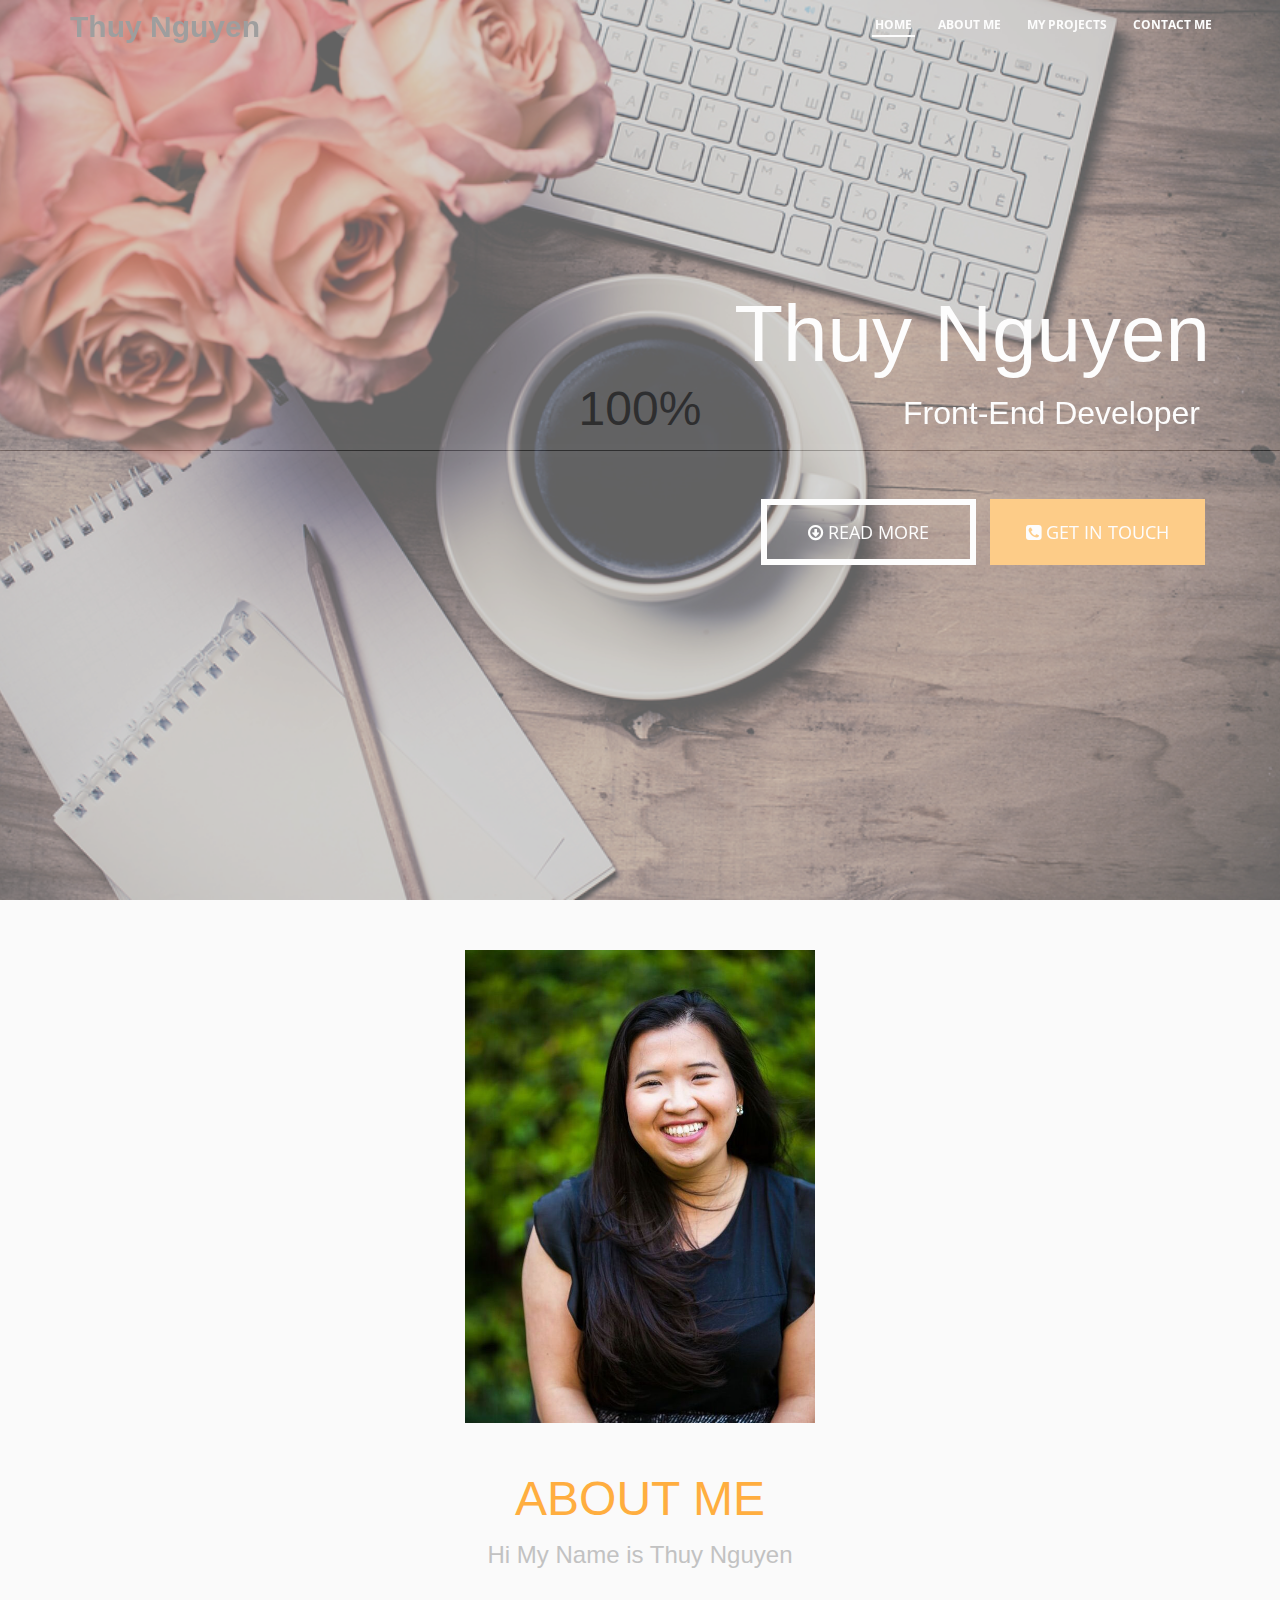
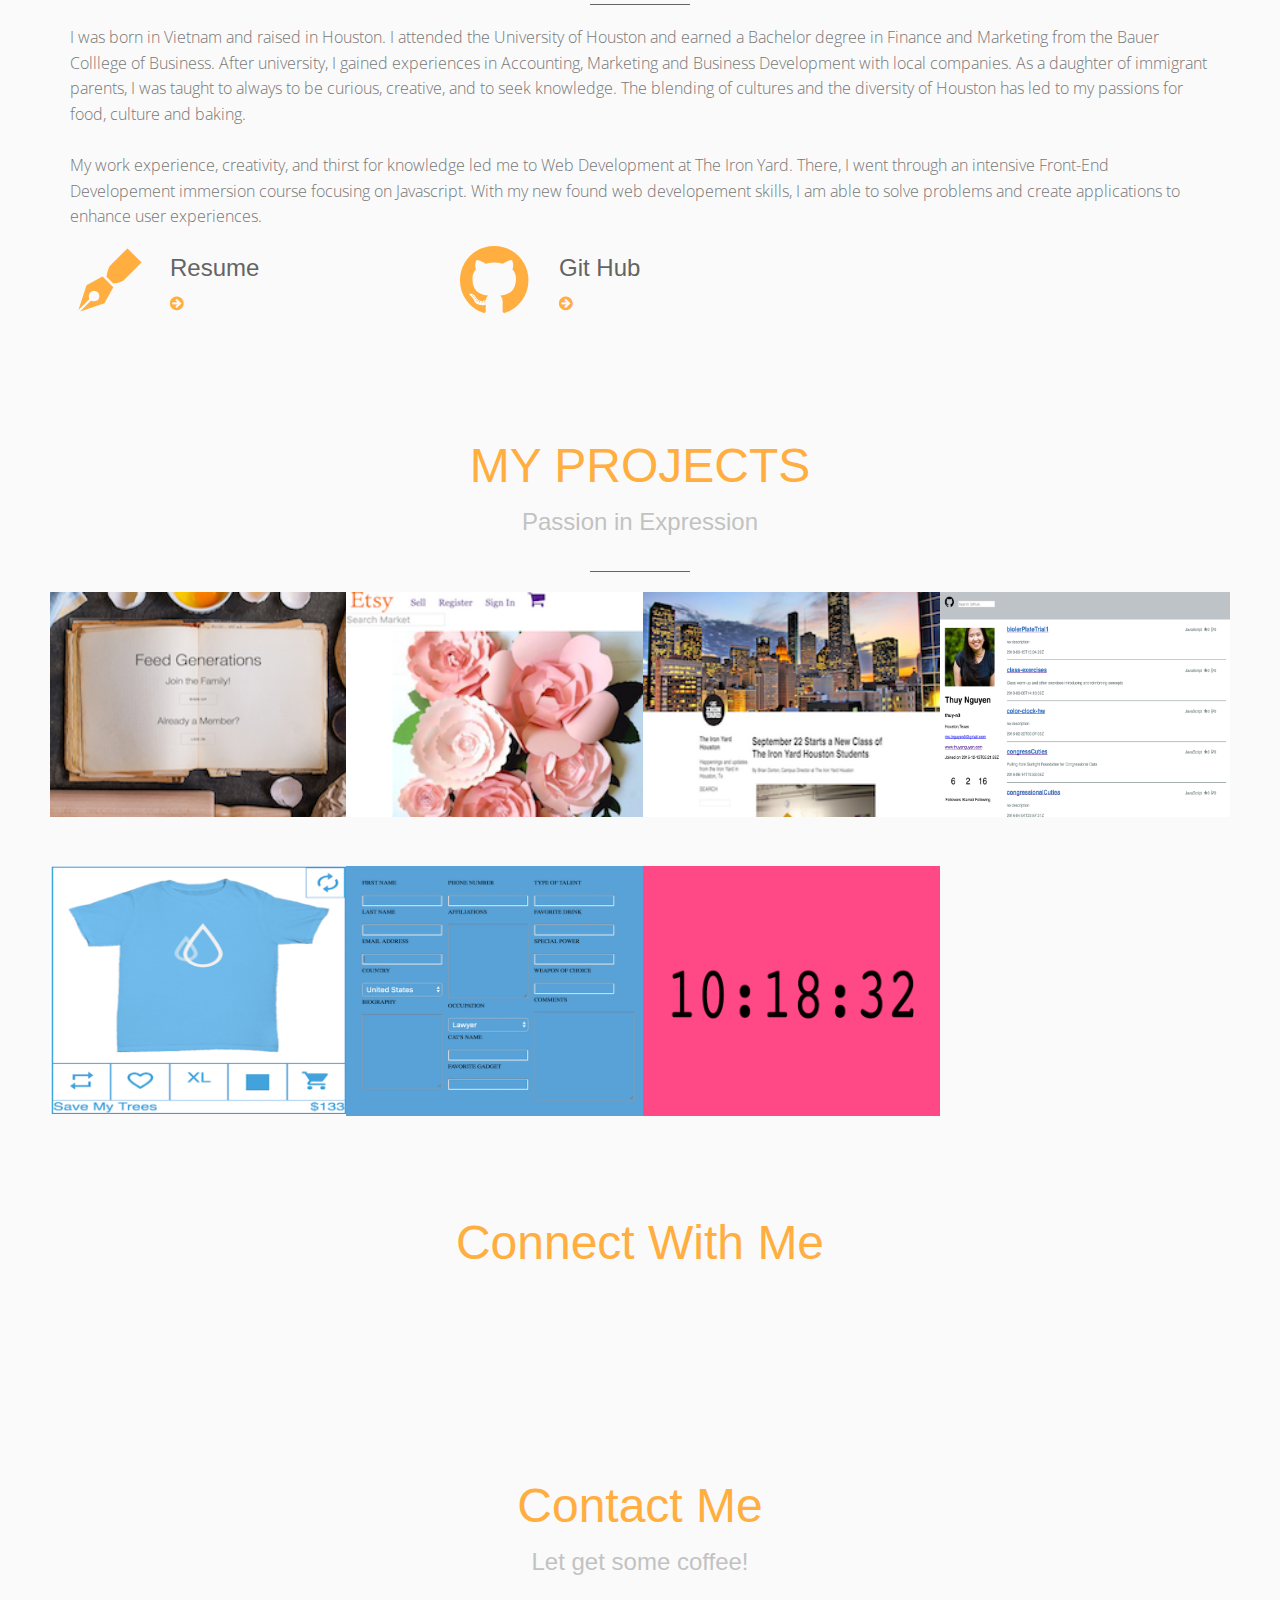
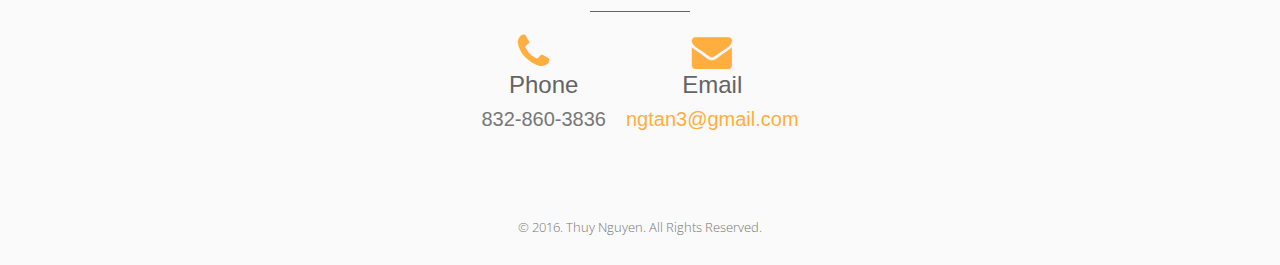
==== commit fe8fb810: "update phone tag" ====
--- a/index.html
+++ b/index.html
@@ -142,7 +142,7 @@
                                 <h3>Resume</h3>
                                 <!-- <p>A look at my past experiences</p> -->
                                <!--  <a href="assets/ThuyNguyenDevSample.pdf" target="blank" class="read-more"><span>Read more ...</span> <i class="i fa fa-arrow-circle-right"></i></a> -->
-                                 <a href="assets/ThuyNguyenDev.pdf" target="blank"><i class="i fa fa-arrow-circle-right"></i></a>
+                                 <a href="assets/ThuyNguyenFEDev.PDF" target="blank"><i class="i fa fa-arrow-circle-right"></i></a>
                                <!--  <a href="assets/ThuyNguyenDev.docx"><button type="button" name="button" class="resumebtn">Checkout my Resume!</button></a> -->
                             </div>
                         </div>
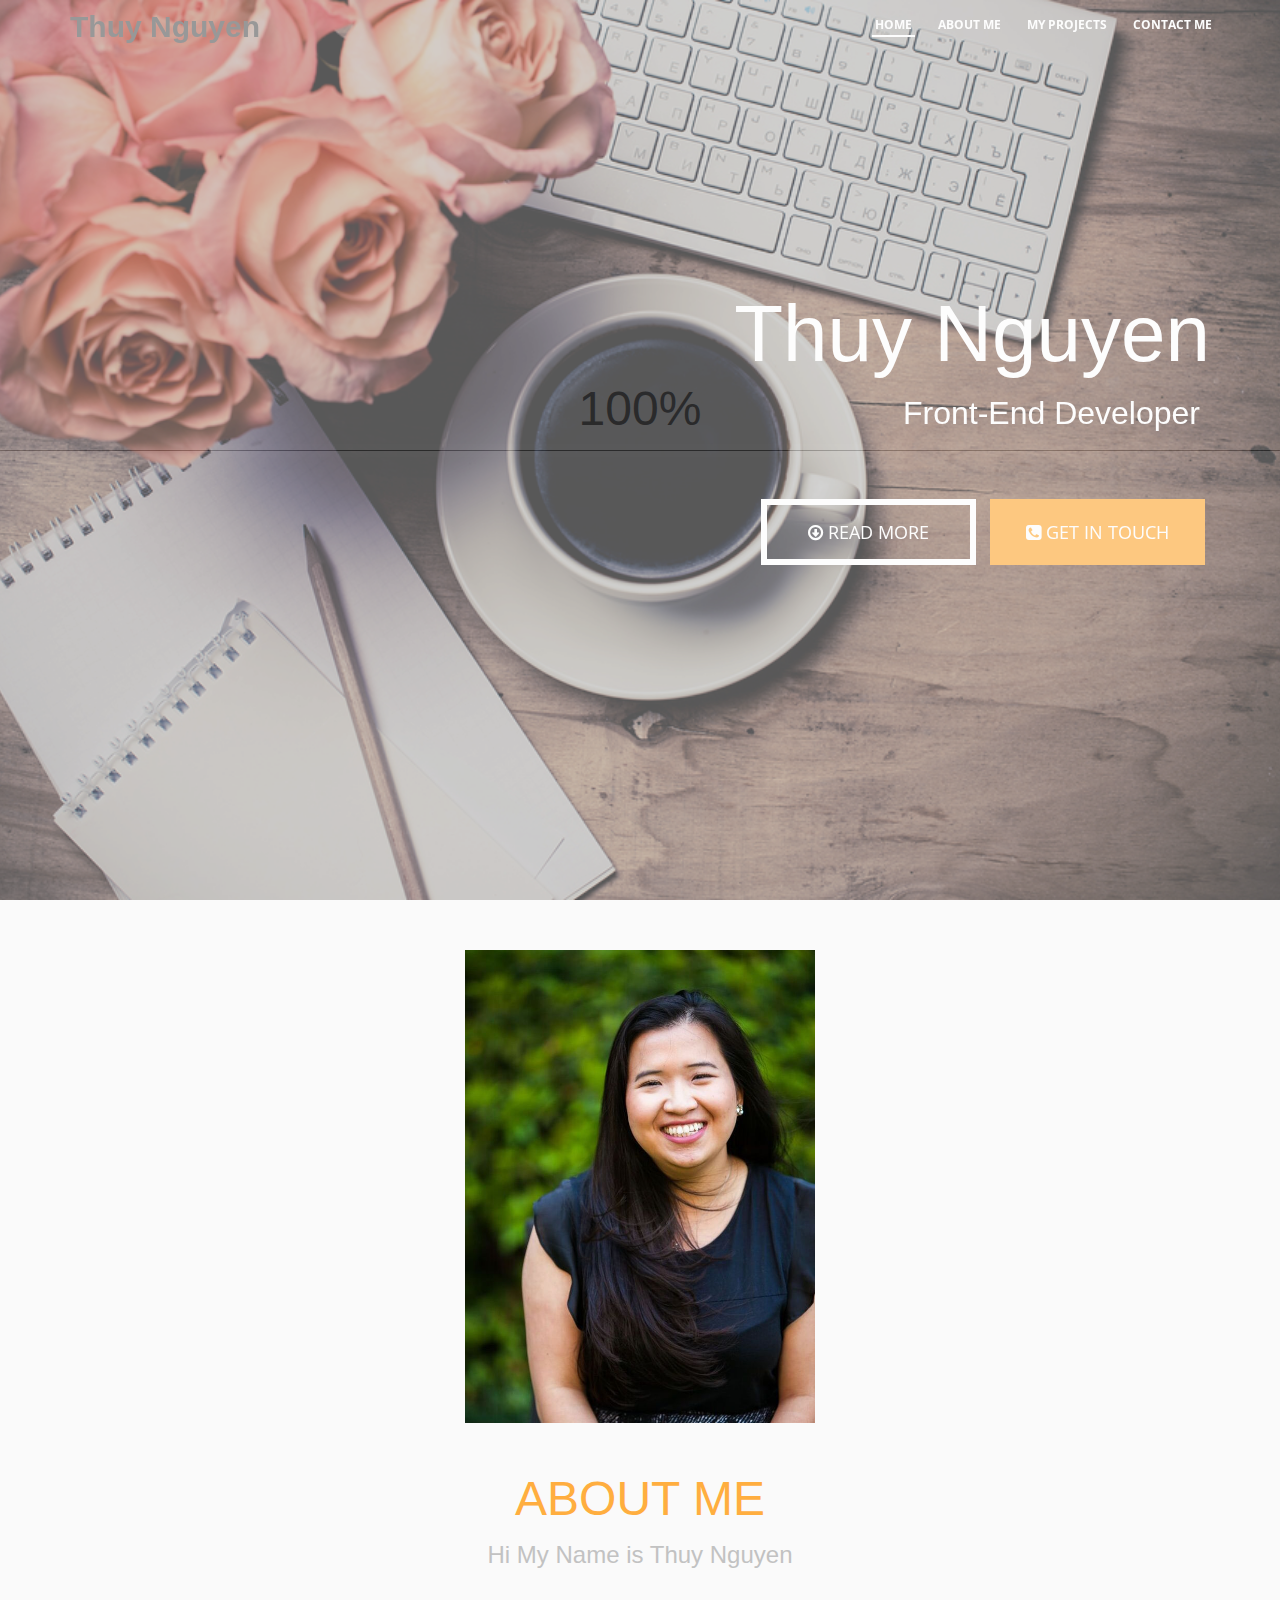
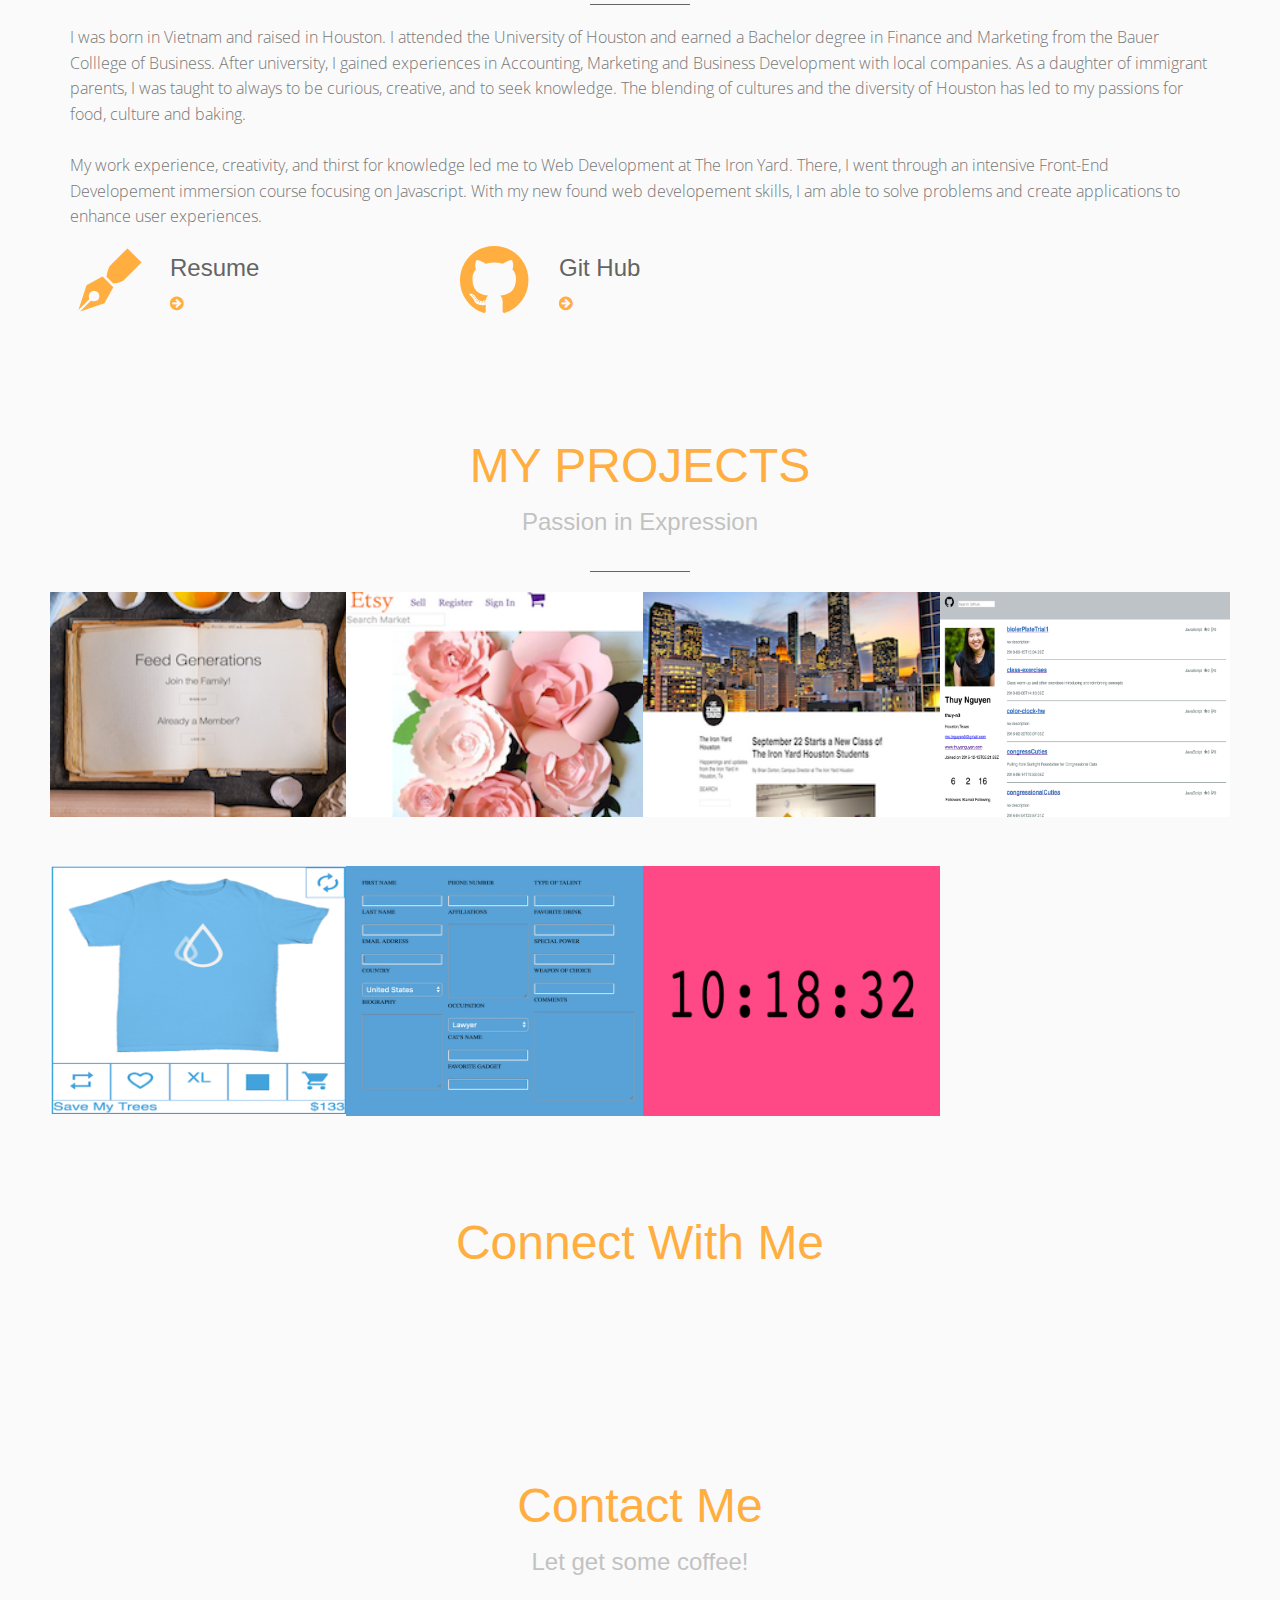
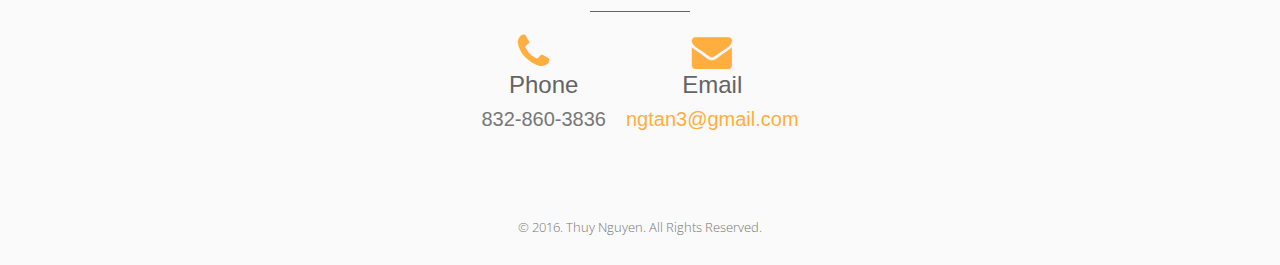
==== commit 48a9955d: "update phone" ====
--- a/index.html
+++ b/index.html
@@ -163,7 +163,7 @@
                             <a href="https://github.com/thuy-n3" target="blank"><i class="fa fa-github fa-5x " aria-hidden="true"></i></a>
 
                             <div class="service-text github">
-                                <h3>Git Hub</h3>
+                                <a href="https://github.com/thuy-n3" target="blank"><h3>Git Hub</h3></a>
                                 <!-- <p>A look at my codes</p> -->
                                 <!-- <a href="https://github.com/thuy-n3" class="read-more"><span>Read more ...</span> <i class="i fa fa-arrow-circle-right"></i></a> -->
                                 <a href="https://github.com/thuy-n3" target="blank"><i class="i fa fa-arrow-circle-right"></i></a>
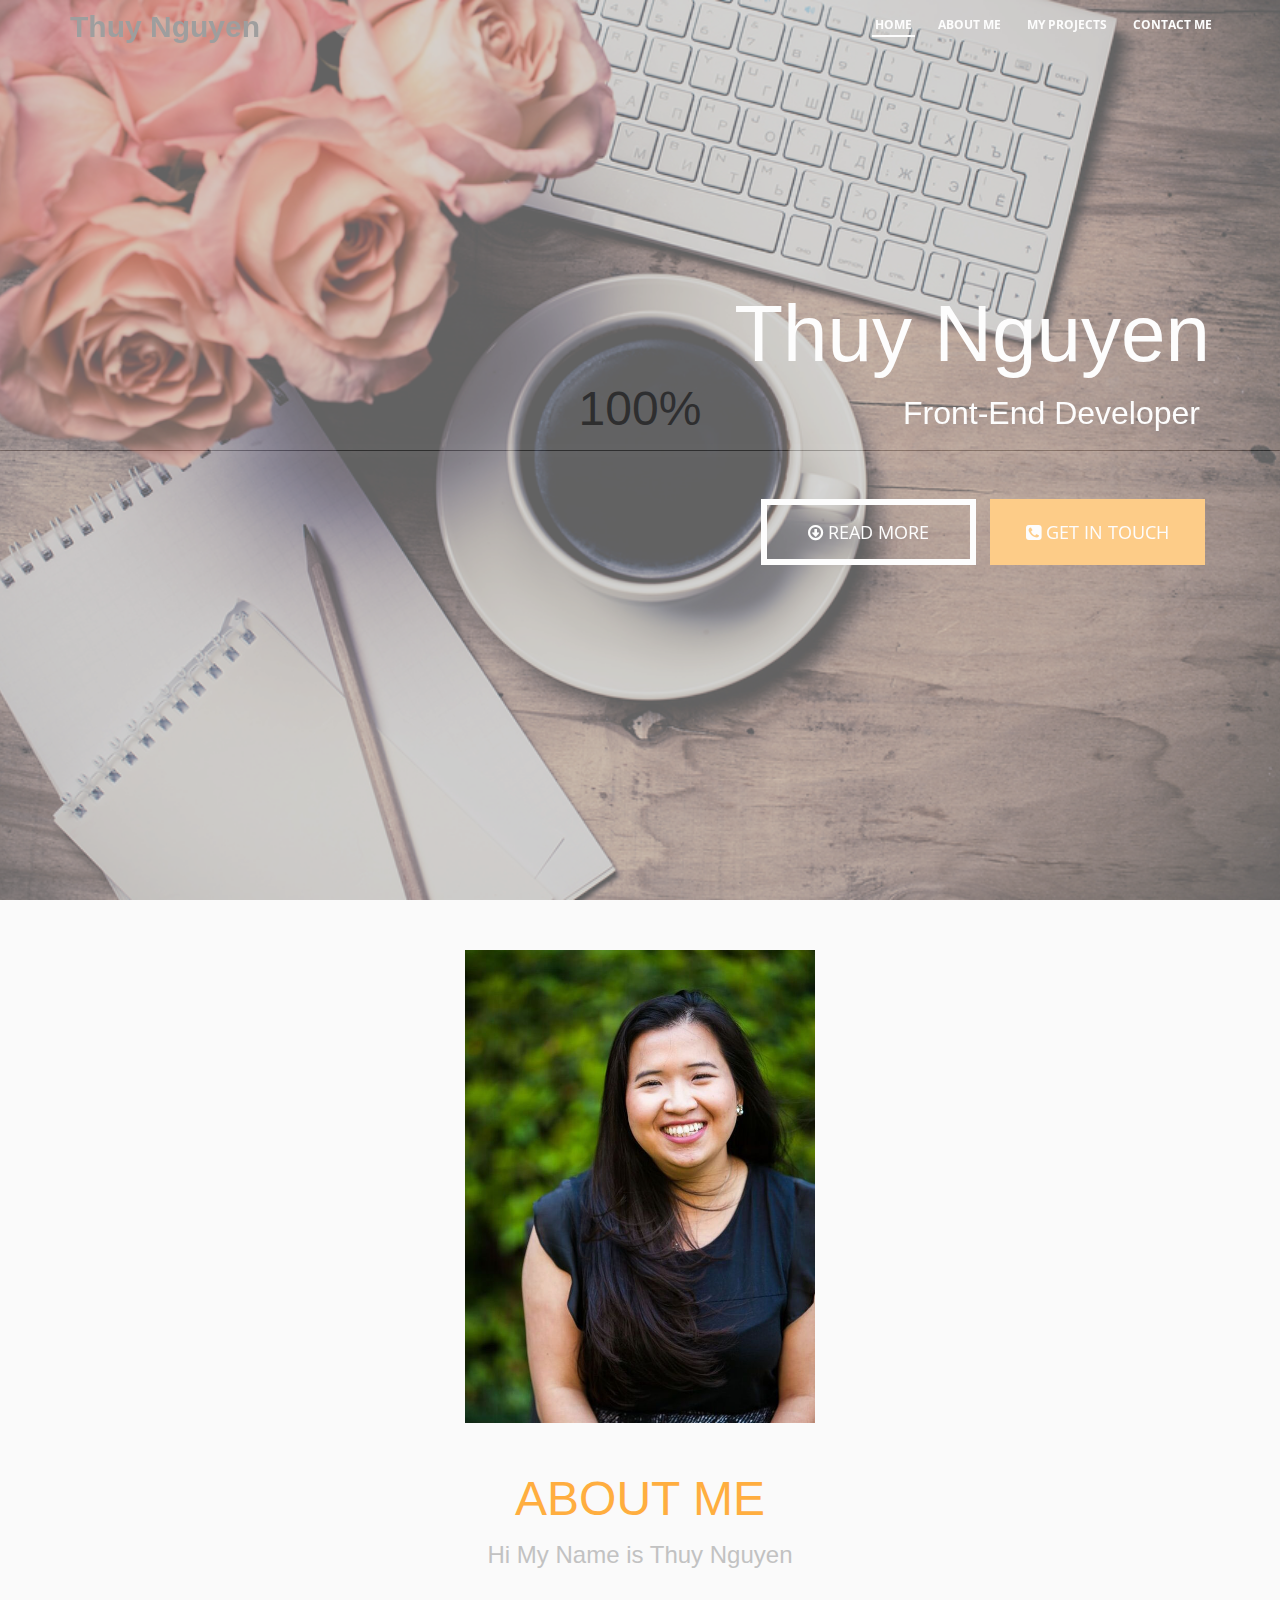
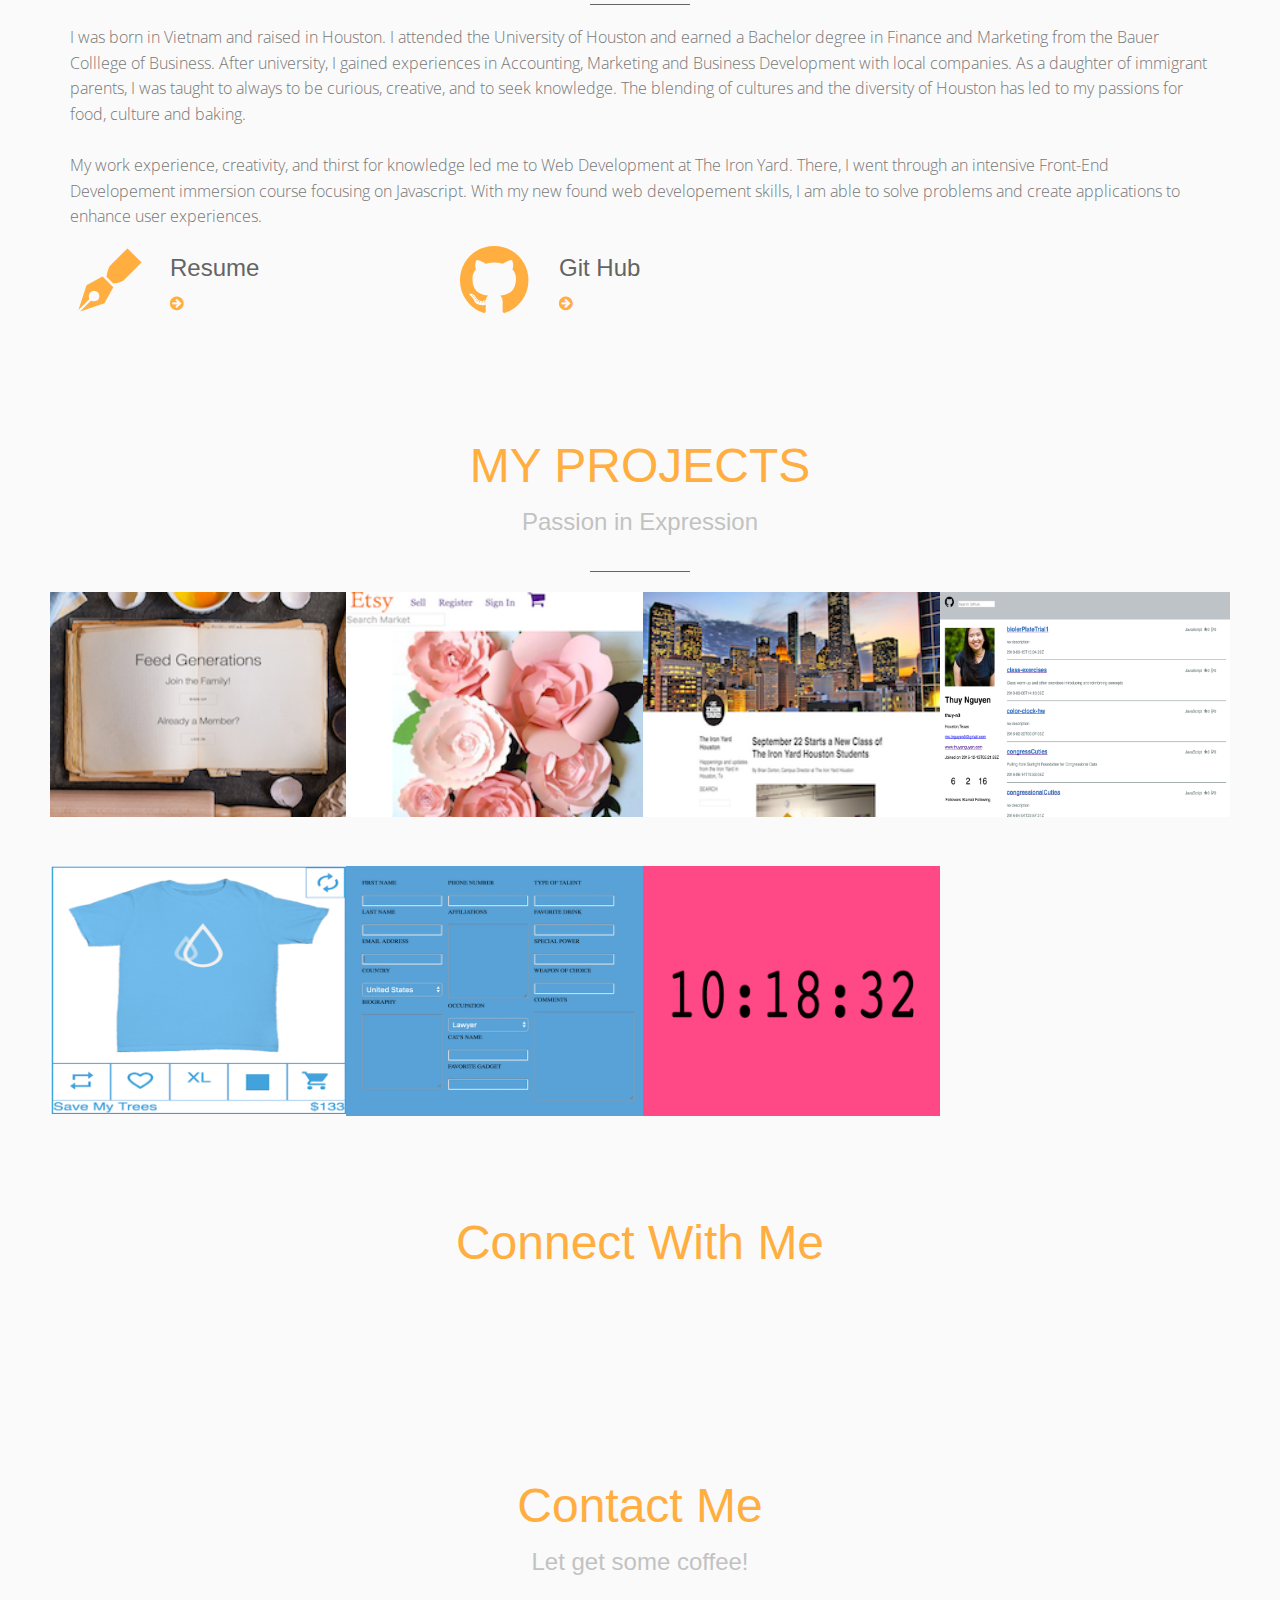
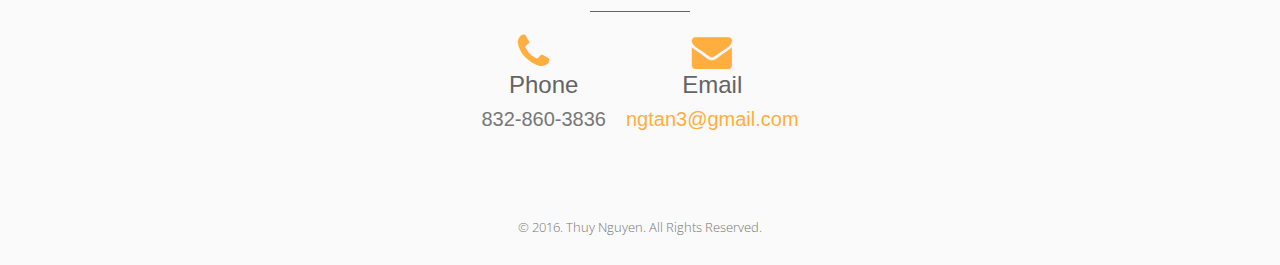
==== commit 3f0f62ed: "updated resume" ====
--- a/index.html
+++ b/index.html
@@ -142,7 +142,7 @@
                                 <h3>Resume</h3>
                                 <!-- <p>A look at my past experiences</p> -->
                                <!--  <a href="assets/ThuyNguyenDevSample.pdf" target="blank" class="read-more"><span>Read more ...</span> <i class="i fa fa-arrow-circle-right"></i></a> -->
-                                 <a href="assets/ThuyNguyenFEDev.PDF" target="blank"><i class="i fa fa-arrow-circle-right"></i></a>
+                                 <a href="assets/ThuyNguyenDev.pdf" target="blank"><i class="i fa fa-arrow-circle-right"></i></a>
                                <!--  <a href="assets/ThuyNguyenDev.docx"><button type="button" name="button" class="resumebtn">Checkout my Resume!</button></a> -->
                             </div>
                         </div>
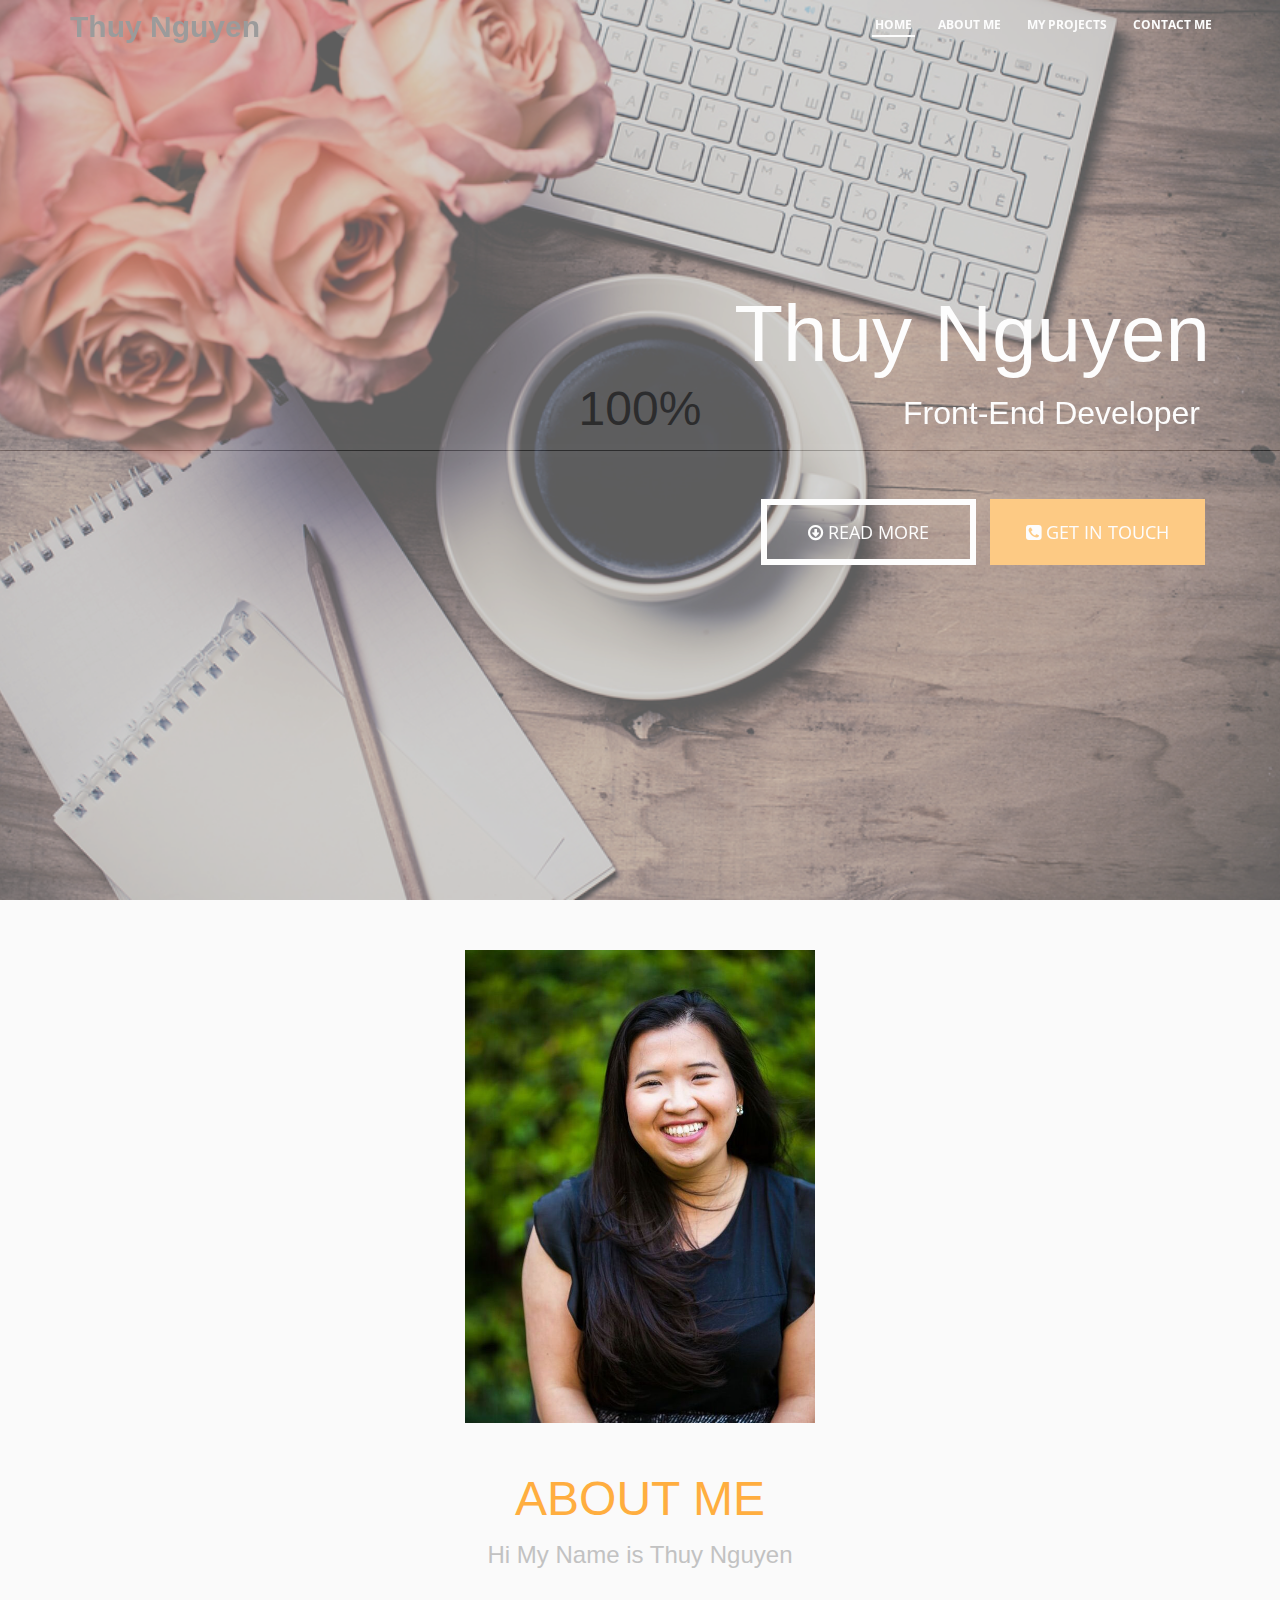
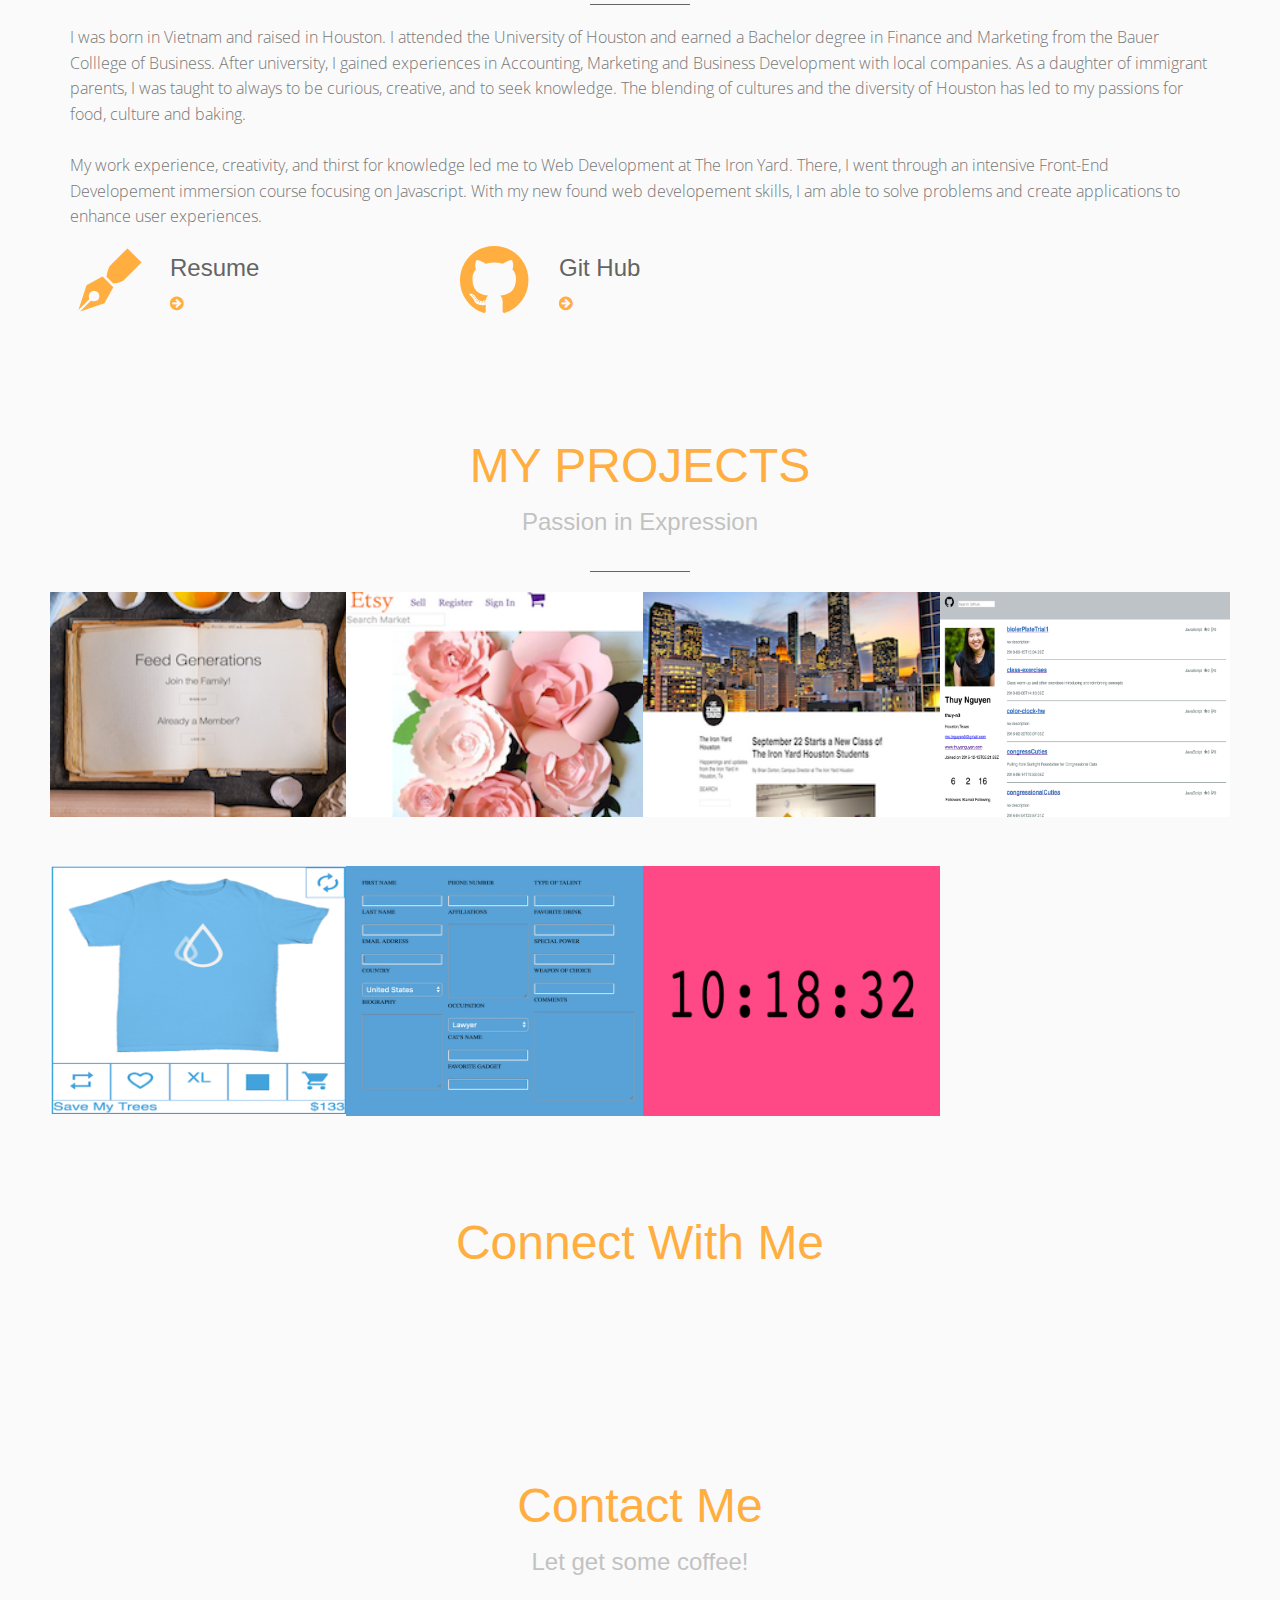
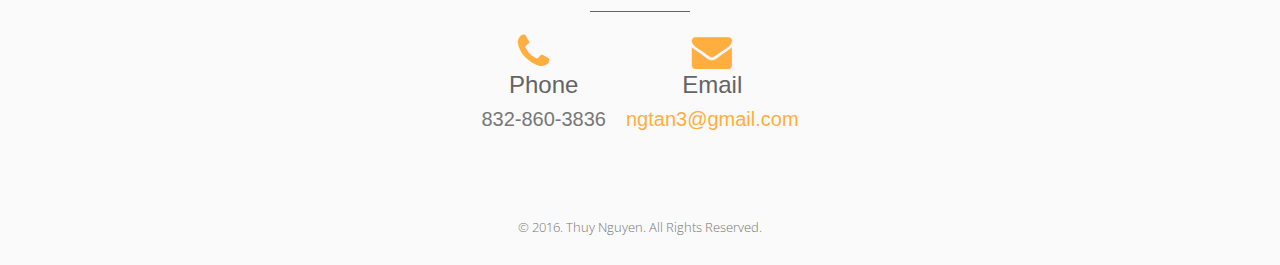
==== commit 0d05f7ad: "links updates" ====
--- a/index.html
+++ b/index.html
@@ -204,7 +204,7 @@
 						<li class="work-item design " >
 							<img src="assets/img/portfolio/FeedGenerationSS.png"  >
 							<div class="image-overlay">
-								<a href="http://thuy-n3.github.io/FeedGenerations/#welcome" type="popup" title="Feed Generations">
+								<a href="http://thuy-n3.github.io/FeedGenerations/#welcome" target="blank" type="popup" title="Feed Generations">
 									<div class="work-item-info">
 										<h3>Feed Generation</h3>
 										<p>Preserving family and food history</p>
@@ -215,27 +215,12 @@
 						</li>
 
 						<li class="work-item photography ux">
-							<img src="assets/img/portfolio/etsy.png" <a href="https://thuy-n3.github.io/craftMarket_etsy/#market" >
-							<div class="image-overlay">
-								<a href="assets/img/portfolio/etsy.png" class="media-popup" title="Craft Market">
-									<div class="work-item-info">
-										<h3>Craft Market</h3>
-										<p>A version of Etsy</p>
-										
-										<i class="fa fa-search-plus"></i>
-									</div>
-								</a>
-							</div>
-						</li>
-
-						<li class="work-item ui design">
-							<a href="https://tiyblogreact.herokuapp.com/"> <img src="assets/img/portfolio/tiyBlogReact.png" > </a>
-							<div class="image-overlay">
-								<a href="assets/img/portfolio/tiyBlogReact.png" class="media-popup" title="TIY Blog render with the use of React.JS">
-									<div class="work-item-info">
-										<h3>TIY React Blog</h3>
-										<p>TIY Blog with React.JS</p>
-										<a href="https://tiyblogreact.herokuapp.com/">
+							<img src="assets/img/portfolio/etsy.png"> 
+							<div class="image-overlay">
+								<a href="https://thuy-n3.github.io/craftMarket_etsy/#market" target="blank" type="popup" title="Craft Market">
+									<div class="work-item-info">
+										<h3>Etsy Market</h3>
+										<p>Rendering of Etsy</p>
 										<i class="fa fa-search-plus"></i>
 									</div>
 								</a>
@@ -244,9 +229,22 @@
 
 
 						<li class="work-item photography ux">
-							<a href="https://thuy-n3.github.io/craftMarket_etsy/#market"> <img src="assets/img/portfolio/githubClone.png" a href="https://thuy-n3.github.io/craftMarket_etsy/#market" > </a>
-							<div class="image-overlay">
-								<a href="assets/img/portfolio/githubClone.png" class="media-popup" title="GitHub Profile">
+							<img src="assets/img/portfolio/tiyBlogReact.png">
+							<div class="image-overlay">
+								<a href="https://tiyblogreact.herokuapp.com/" target="blank" type="popup" title="Craft Market">
+									<div class="work-item-info">
+										<h3>TIY BLOG</h3>
+										<p>Blog Render in React</p>
+										<i class="fa fa-search-plus"></i>
+									</div>
+								</a>
+							</div>
+						</li>
+
+						<li class="work-item photography ux">
+							 <img src="assets/img/portfolio/githubClone.png">
+							<div class="image-overlay">
+								<a href="https://thuy-n3.github.io/github_reproduction/" target="blank" type="popup" title="GitHub Profile">
 									<div class="work-item-info">
 										<h3>Github Clone</h3>
 										<p>Github profile clone with API with working search</p>
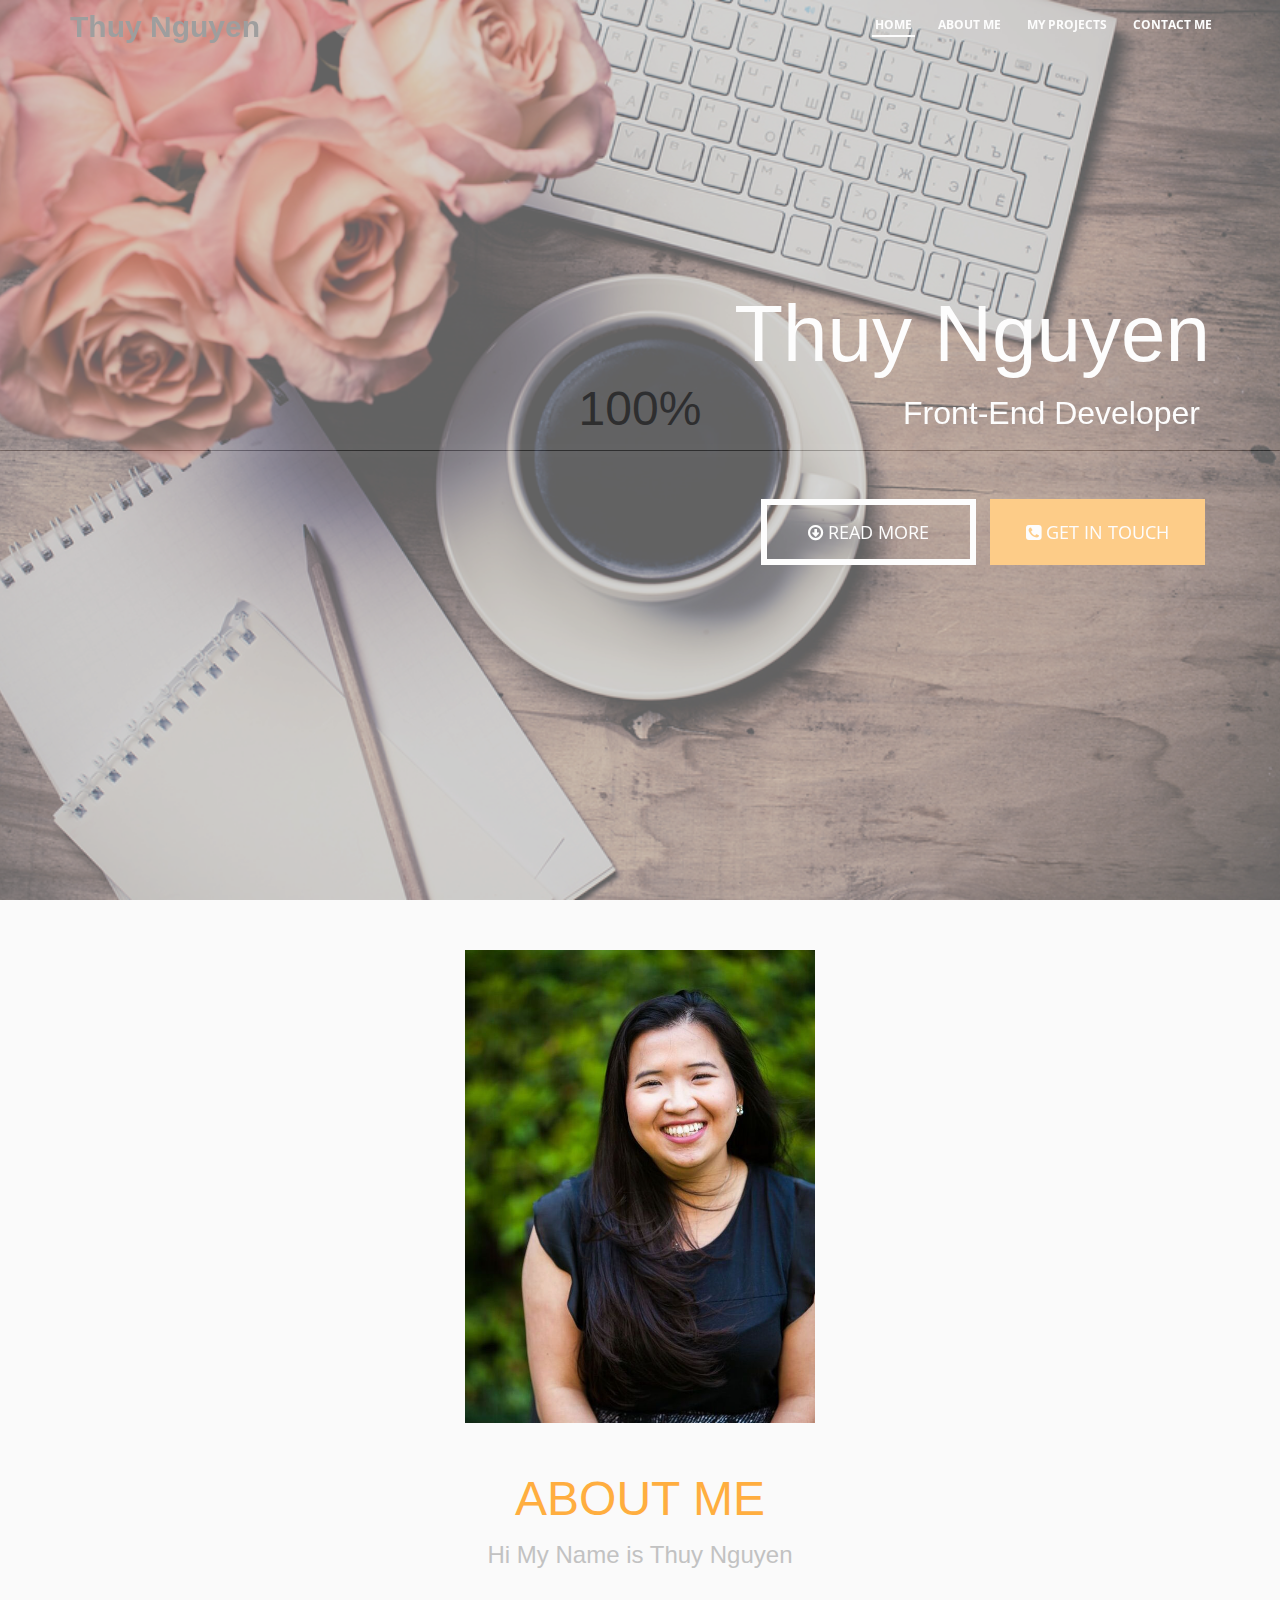
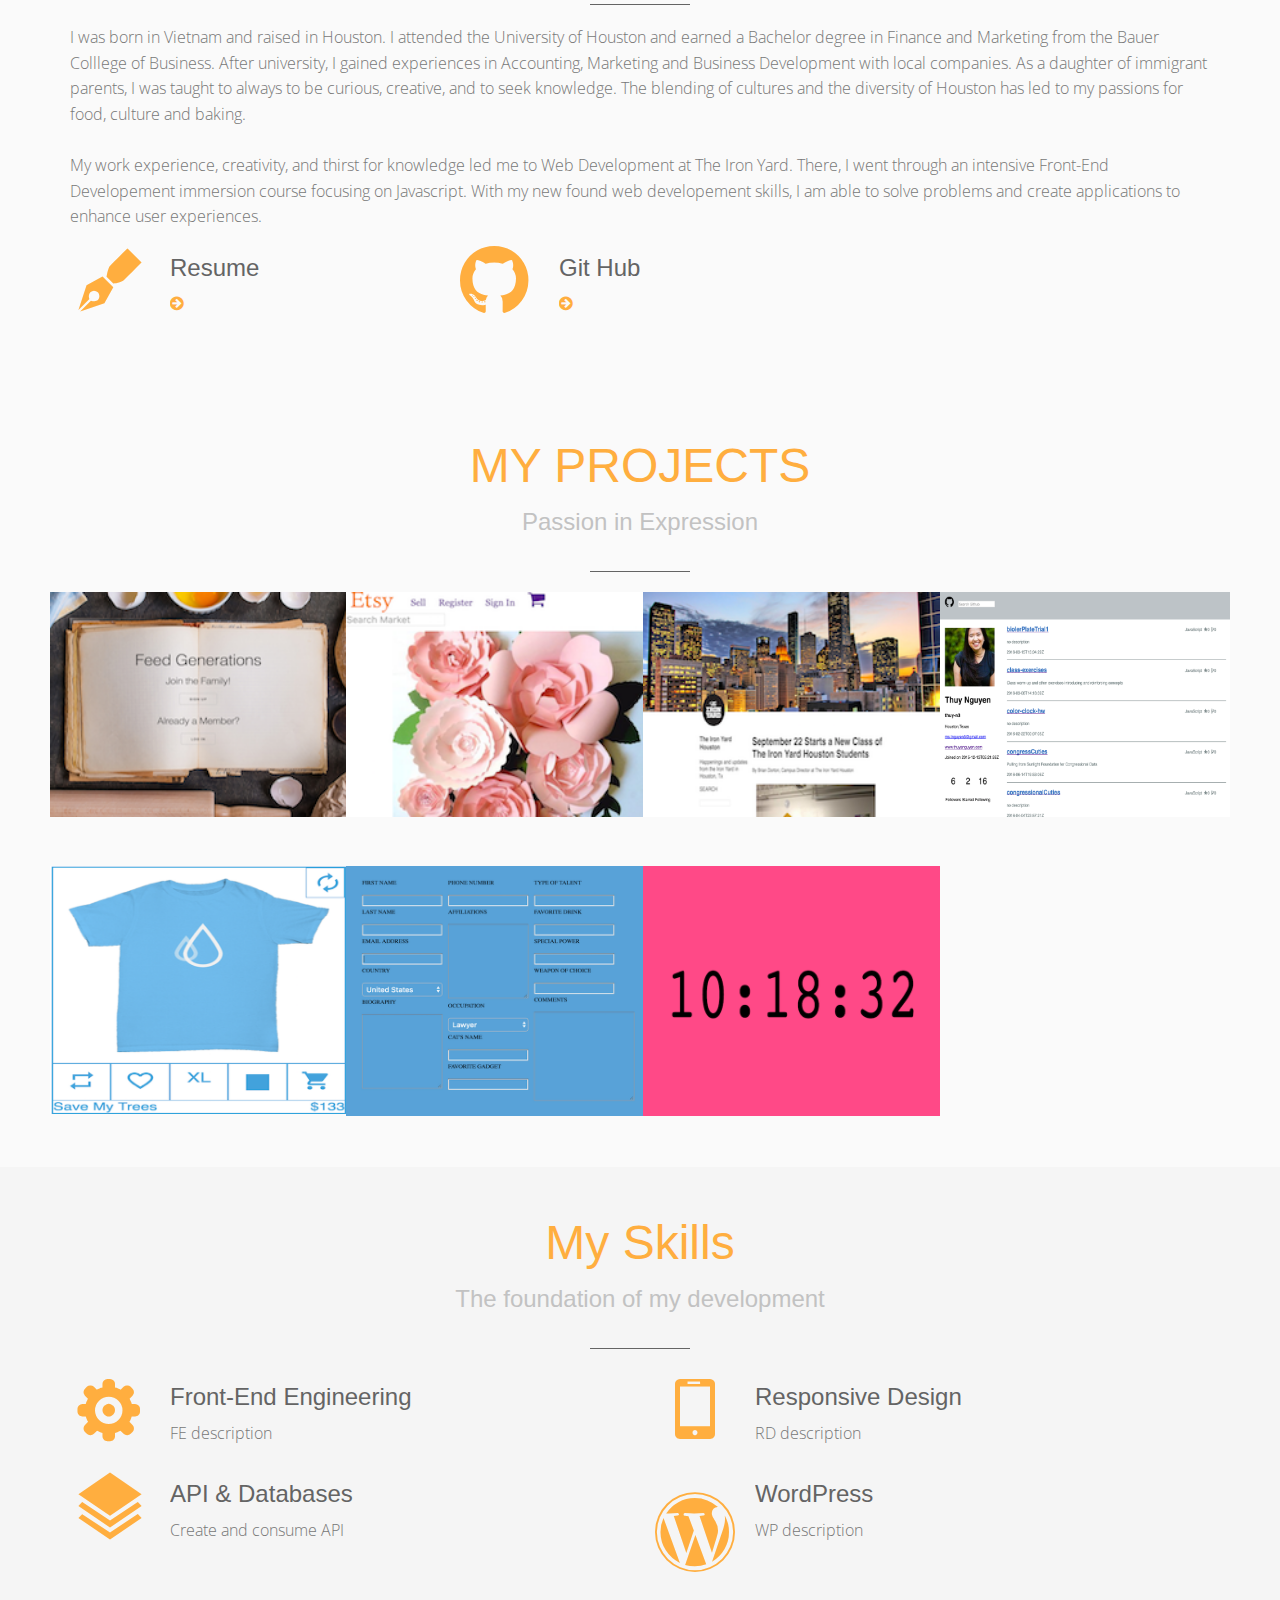
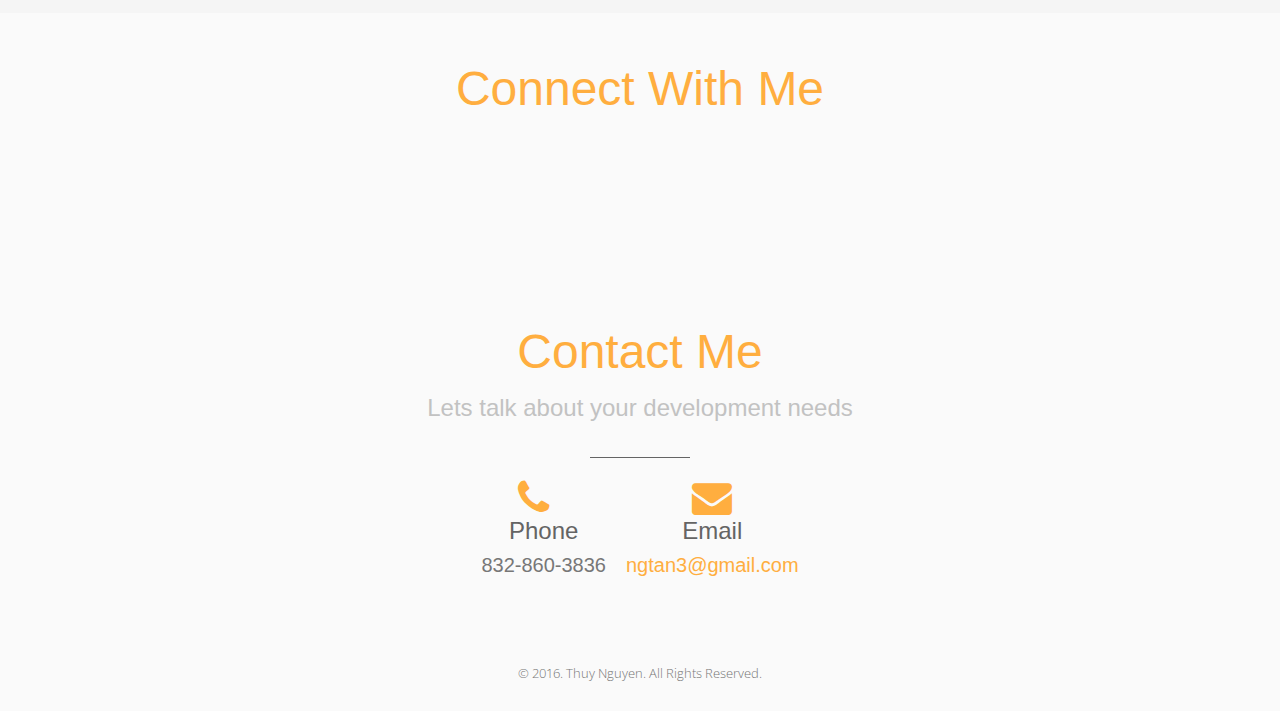
==== commit fa450b51: "info update" ====
--- a/index.html
+++ b/index.html
@@ -328,43 +328,23 @@
 
 
 		<!-- SERVICES -->
-<!-- 		<div id="services" class="section darker services" >
+		<div id="services" class="section darker services" >
 			<div class="container">
 				<div class="section-heading">
-					<h2>SERVICES</h2>
-					<p>We strive to give the best service to our clients</p>
+					<h2>My Skills</h2>
+					<p>The foundation of my development</p>
 					<hr />
 				</div>
 				<div class="section-content">
 					<div class="row">
 						<div class="col-md-6">
 							<div class="service-item">
-								<span class="icon-checkmark2 service-icon"></span>
-								<span class="icon-pen service-icon"></span>
+								<!-- <span class="icon-checkmark2 service-icon"></span> -->
+								<span class="icon-cog service-icon"></span>
 								<div class="service-text">
-									<h3>Resume</h3>
-									<p>A look at my past experiences</p>
-									<a href="https://twitter.com/N3_Thuy" target="blank" class="read-more"><span>Read more ...</span> <i class="i fa fa-arrow-circle-right"></i></a>
-								</div>
-							</div>
-						</div>
-						<div class="col-md-6">
-							<div class="service-item">
-								<span class="icon-pen service-icon"></span>
-								<div class="service-text">
-									<h3>Git Hub</h3>
-									<p>A look at my codes</p>
-									<a href="#" class="read-more"><span>Read more ...</span> <i class="i fa fa-arrow-circle-right"></i></a>
-								</div>
-							</div>
-						</div>
-						<div class="col-md-6">
-							<div class="service-item">
-								<span class="icon-lab service-icon"></span>
-								<div class="service-text">
-									<h3>Linkedin</h3>
-									<p>Lets Connect</p>
-									<a href="https://www.linkedin.com/in/thuyngy3n" class="read-more"><span>Read more ...</span> <i class="i fa fa-arrow-circle-right"></i></a>
+									<h3>Front-End Engineering </h3>
+									<p>FE description</p>
+									<!-- <a href="https://twitter.com/N3_Thuy" target="blank" class="read-more"><span>Read more ...</span> <i class="i fa fa-arrow-circle-right"></i></a> -->
 								</div>
 							</div>
 						</div>
@@ -372,16 +352,37 @@
 							<div class="service-item">
 								<span class="icon-phone service-icon"></span>
 								<div class="service-text">
-									<h3>Responsive</h3>
-									<p>Quickly actualize proactive niches rather than user friendly catalysts for change.</p>
-									<a href="#" class="read-more"><span>Read more ...</span> <i class="i fa fa-arrow-circle-right"></i></a>
+									<h3>Responsive Design</h3>
+									<p>RD description</p>
+									<!-- <a href="#" class="read-more"><span>Read more ...</span> <i class="i fa fa-arrow-circle-right"></i></a> -->
+								</div>
+							</div>
+						</div>
+						<div class="col-md-6">
+							<div class="service-item">
+								<span class="icon-stack3  service-icon"></span>
+								<div class="service-text">
+									<h3>API & Databases </h3>
+									<p>Create and consume API</p>
+									<!-- <a href="https://www.linkedin.com/in/thuyngy3n" class="read-more"><span>Read more ...</span> <i class="i fa fa-arrow-circle-right"></i></a> -->
+								</div>
+							</div>
+						</div>
+						<div class="col-md-6">
+							<div class="service-item">
+								<!-- <span class="icon-pen service-icon"></span> -->
+								<span class=" service-icon"><i class="fa fa-wordpress"></i></span>
+								<div class="service-text">
+									<h3>WordPress</h3>
+									<p>WP description</p>
+									<!-- <a href="#" class="read-more"><span>Read more ...</span> <i class="i fa fa-arrow-circle-right"></i></a> -->
 								</div>
 							</div>
 						</div>
 					</div>
 				</div>
 			</div>
-		</div> -->
+		</div>
 		<!-- END SERVICES -->
 
 
@@ -405,7 +406,7 @@
 		<div id="contact" class="section contact">
 			<div class="section-heading">
 				<h2>Contact Me</h2>
-				<p>Let get some coffee!</p>
+				<p>Lets talk about your development needs</p>
 				<!-- <h2>Let get some coffee!</h2> -->
 				<hr />
 			</div>
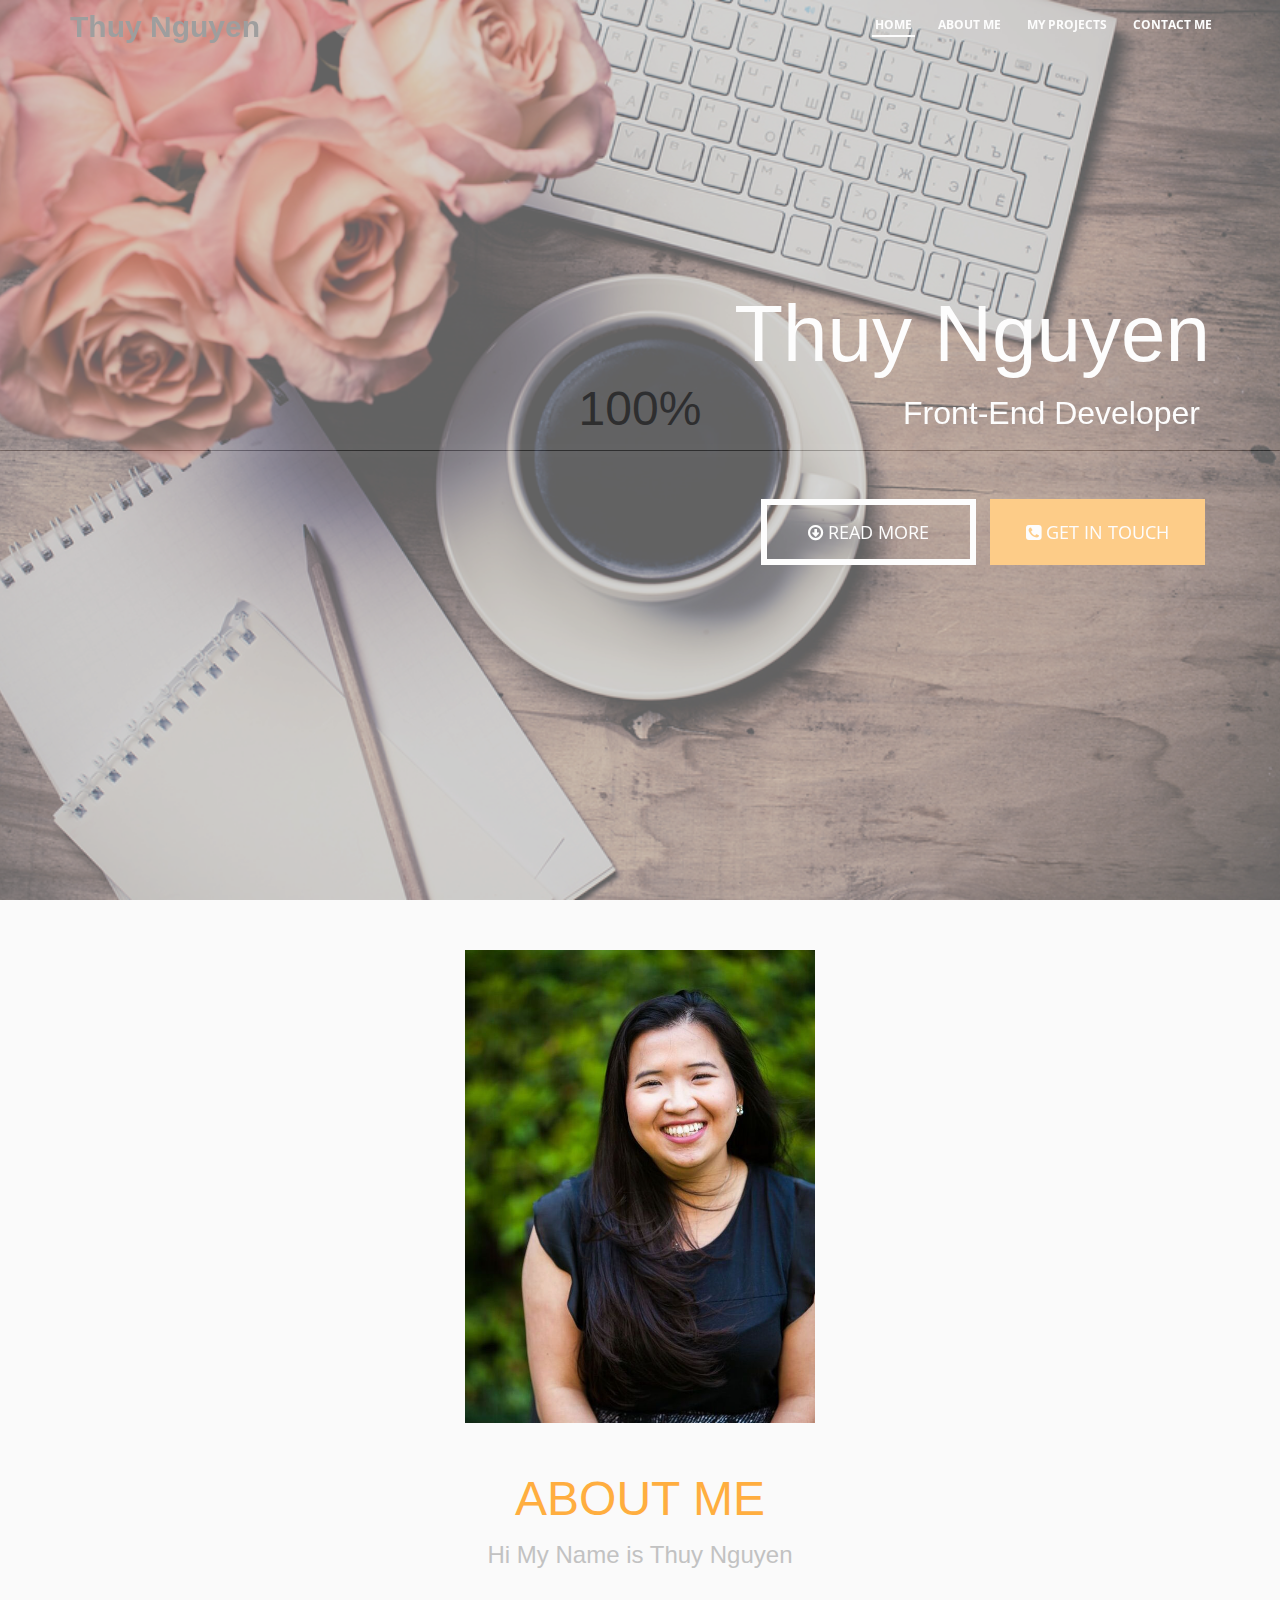
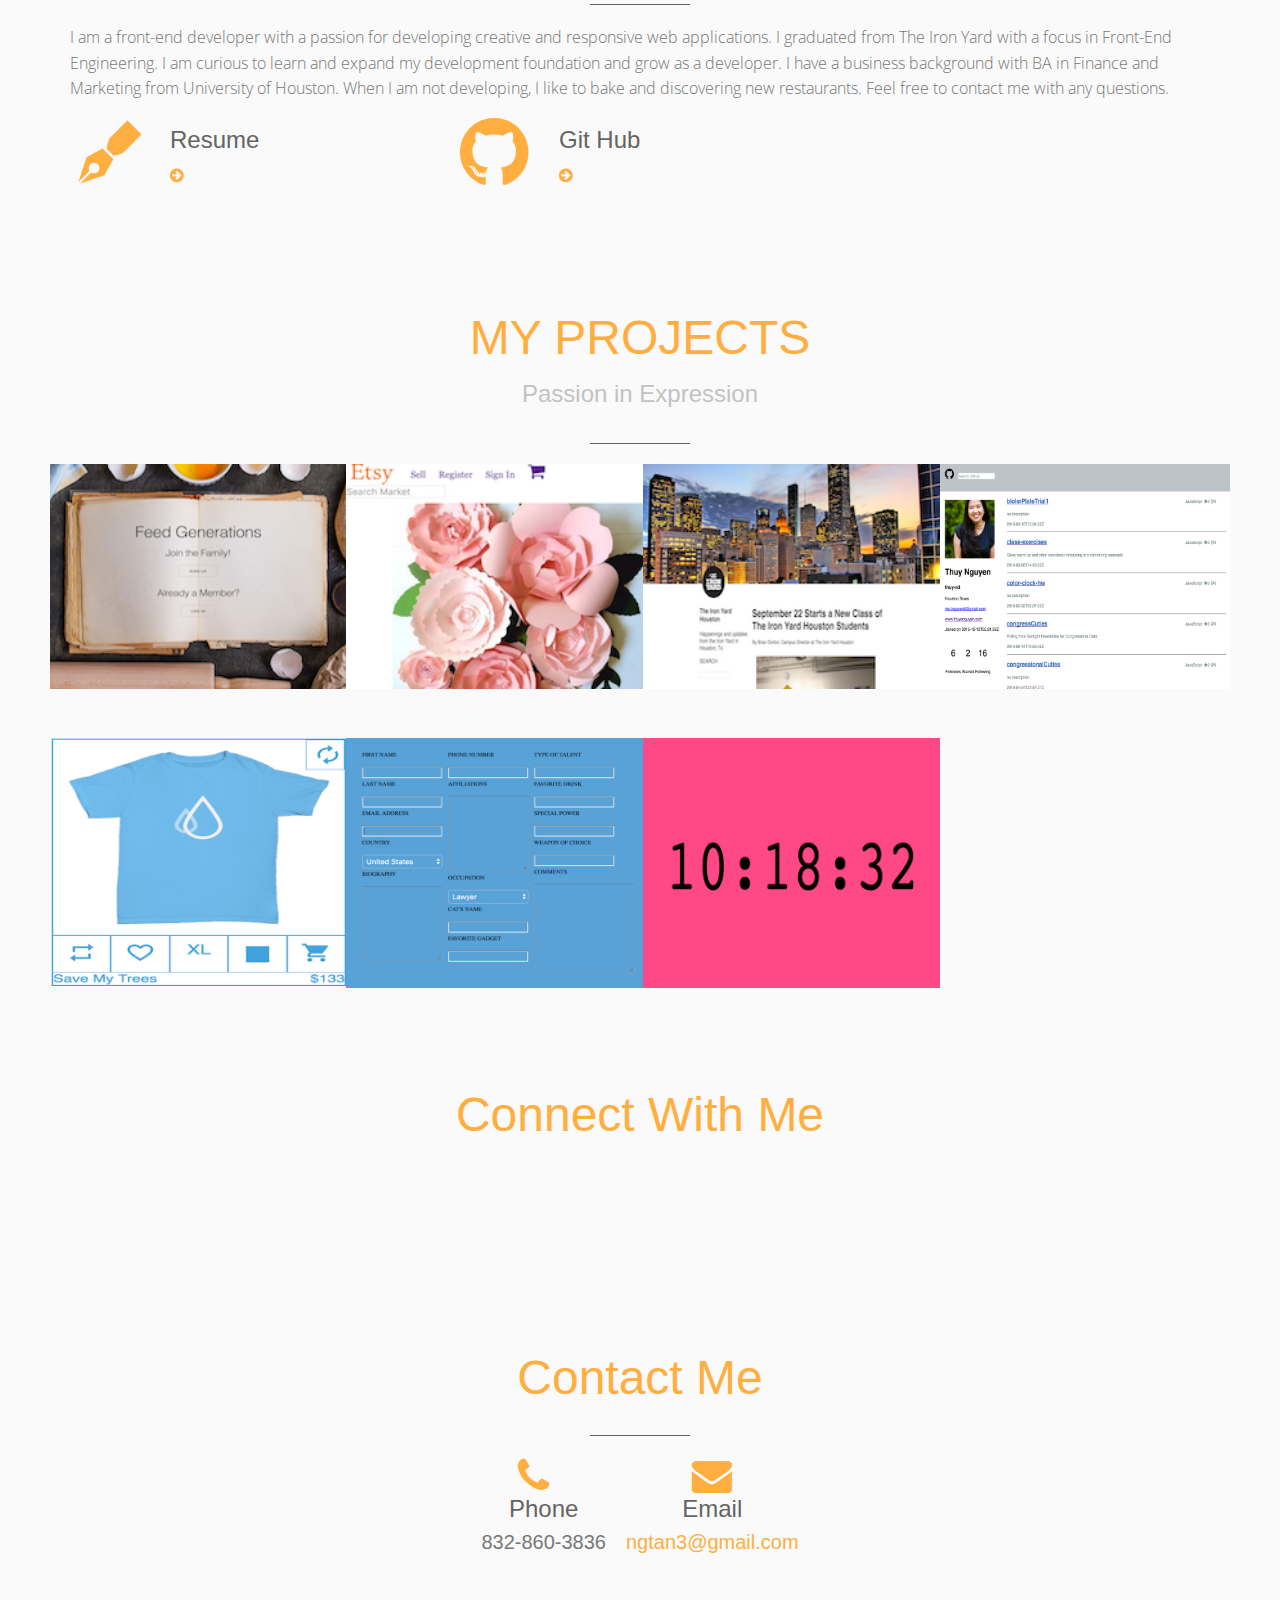
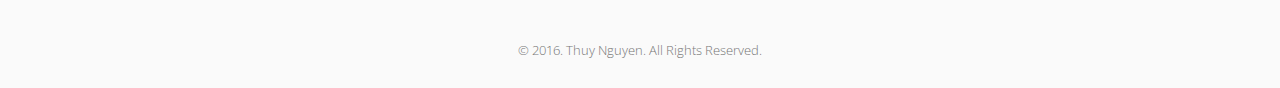
==== commit 869cac66: "short and simple" ====
--- a/index.html
+++ b/index.html
@@ -8,7 +8,7 @@
 	<title>Thuy Nguyen</title>
 	<meta name="viewport" content="width=device-width, initial-scale=1, maximum-scale=1">
 	<meta name="description" content="Thuy Nguyen Portfolio">
-	<meta name="Thuy Nguyen" content="Web Develovers Portfolio">
+	<meta name="Thuy Nguyen" content="Web Developer Portfolio">
 
 	<!-- Styles -->
 	<link href="assets/css/bootstrap.css" rel="stylesheet">
@@ -124,12 +124,20 @@
             <hr />
         </div>
         <div class="section-content">
-            <p>
+        <!--     <p>
                 I was born in Vietnam and raised in Houston. I attended the University of Houston and earned a Bachelor degree in Finance and Marketing from the Bauer Colllege of Business. After university, I gained experiences in Accounting, Marketing and Business Development with local companies. As a daughter of immigrant parents, I was taught to always to be curious, creative, and to seek knowledge. The blending of cultures and the diversity of Houston has led to my passions for food, culture and baking. </br>
                 </br>
                 My work experience, creativity, and thirst for knowledge led me to Web Development at The Iron Yard. There, I went through an intensive Front-End Developement immersion course focusing on Javascript. With my new found web developement skills, I am able to solve problems and create applications to enhance user experiences.
                 <br/>
-            </p>
+            </p> -->
+
+
+            <p class="bioText">
+                    I am a front-end developer with a passion for developing creative and responsive web applications. I graduated from The Iron Yard with a focus in Front-End Engineering. I am curious to learn and expand my development foundation and grow as a developer. I have a business background with BA in Finance and Marketing from University of Houston. When I am not developing, I like to bake and discovering new restaurants. 
+
+                    Feel free to contact me with any questions. 
+            </p> 
+
         </div>
         <div class="buttonContainer">
             <div class="section-content">
@@ -137,7 +145,7 @@
                     <div class="col-md-4">
                         <div class="service-item resume">
                             <!-- <span class="icon-checkmark2 service-icon"></span> -->
-                            <a href="assets/ThuyNguyenFEDev.PDF" target="blank"><span class="icon-pen service-icon"></span>
+                            <a href="assets/ThuyNguyenFE16.pdf" target="blank"><span class="icon-pen service-icon"></span>
                             <div class="service-text">
                                 <h3>Resume</h3>
                                 <!-- <p>A look at my past experiences</p> -->
@@ -328,7 +336,7 @@
 
 
 		<!-- SERVICES -->
-		<div id="services" class="section darker services" >
+	<!-- 	<div id="services" class="section darker services" >
 			<div class="container">
 				<div class="section-heading">
 					<h2>My Skills</h2>
@@ -338,14 +346,14 @@
 				<div class="section-content">
 					<div class="row">
 						<div class="col-md-6">
-							<div class="service-item">
+							<div class="service-item"> -->
 								<!-- <span class="icon-checkmark2 service-icon"></span> -->
-								<span class="icon-cog service-icon"></span>
+						<!-- 		<span class="icon-cogs service-icon"></span>
 								<div class="service-text">
 									<h3>Front-End Engineering </h3>
-									<p>FE description</p>
+									<p>Develop creative and functional website and web application with user interactions. </p> -->
 									<!-- <a href="https://twitter.com/N3_Thuy" target="blank" class="read-more"><span>Read more ...</span> <i class="i fa fa-arrow-circle-right"></i></a> -->
-								</div>
+							<!-- 	</div>
 							</div>
 						</div>
 						<div class="col-md-6">
@@ -353,9 +361,9 @@
 								<span class="icon-phone service-icon"></span>
 								<div class="service-text">
 									<h3>Responsive Design</h3>
-									<p>RD description</p>
+									<p>RD description</p> -->
 									<!-- <a href="#" class="read-more"><span>Read more ...</span> <i class="i fa fa-arrow-circle-right"></i></a> -->
-								</div>
+								<!-- </div>
 							</div>
 						</div>
 						<div class="col-md-6">
@@ -363,26 +371,26 @@
 								<span class="icon-stack3  service-icon"></span>
 								<div class="service-text">
 									<h3>API & Databases </h3>
-									<p>Create and consume API</p>
+									<p>Create and consume API</p> -->
 									<!-- <a href="https://www.linkedin.com/in/thuyngy3n" class="read-more"><span>Read more ...</span> <i class="i fa fa-arrow-circle-right"></i></a> -->
-								</div>
+					<!-- 			</div>
 							</div>
 						</div>
 						<div class="col-md-6">
-							<div class="service-item">
-								<!-- <span class="icon-pen service-icon"></span> -->
-								<span class=" service-icon"><i class="fa fa-wordpress"></i></span>
+							<div class="service-item"> -->
+								<!-- <span class="icon-globe2 service-icon"></span> -->
+								<!-- <span class=" service-icon"><i class="fa fa-wordpress"></i></span>
 								<div class="service-text">
 									<h3>WordPress</h3>
-									<p>WP description</p>
+									<p>WP description</p> -->
 									<!-- <a href="#" class="read-more"><span>Read more ...</span> <i class="i fa fa-arrow-circle-right"></i></a> -->
-								</div>
+		<!-- 						</div>
 							</div>
 						</div>
 					</div>
 				</div>
 			</div>
-		</div>
+		</div> -->
 		<!-- END SERVICES -->
 
 
@@ -406,7 +414,7 @@
 		<div id="contact" class="section contact">
 			<div class="section-heading">
 				<h2>Contact Me</h2>
-				<p>Lets talk about your development needs</p>
+				
 				<!-- <h2>Let get some coffee!</h2> -->
 				<hr />
 			</div>
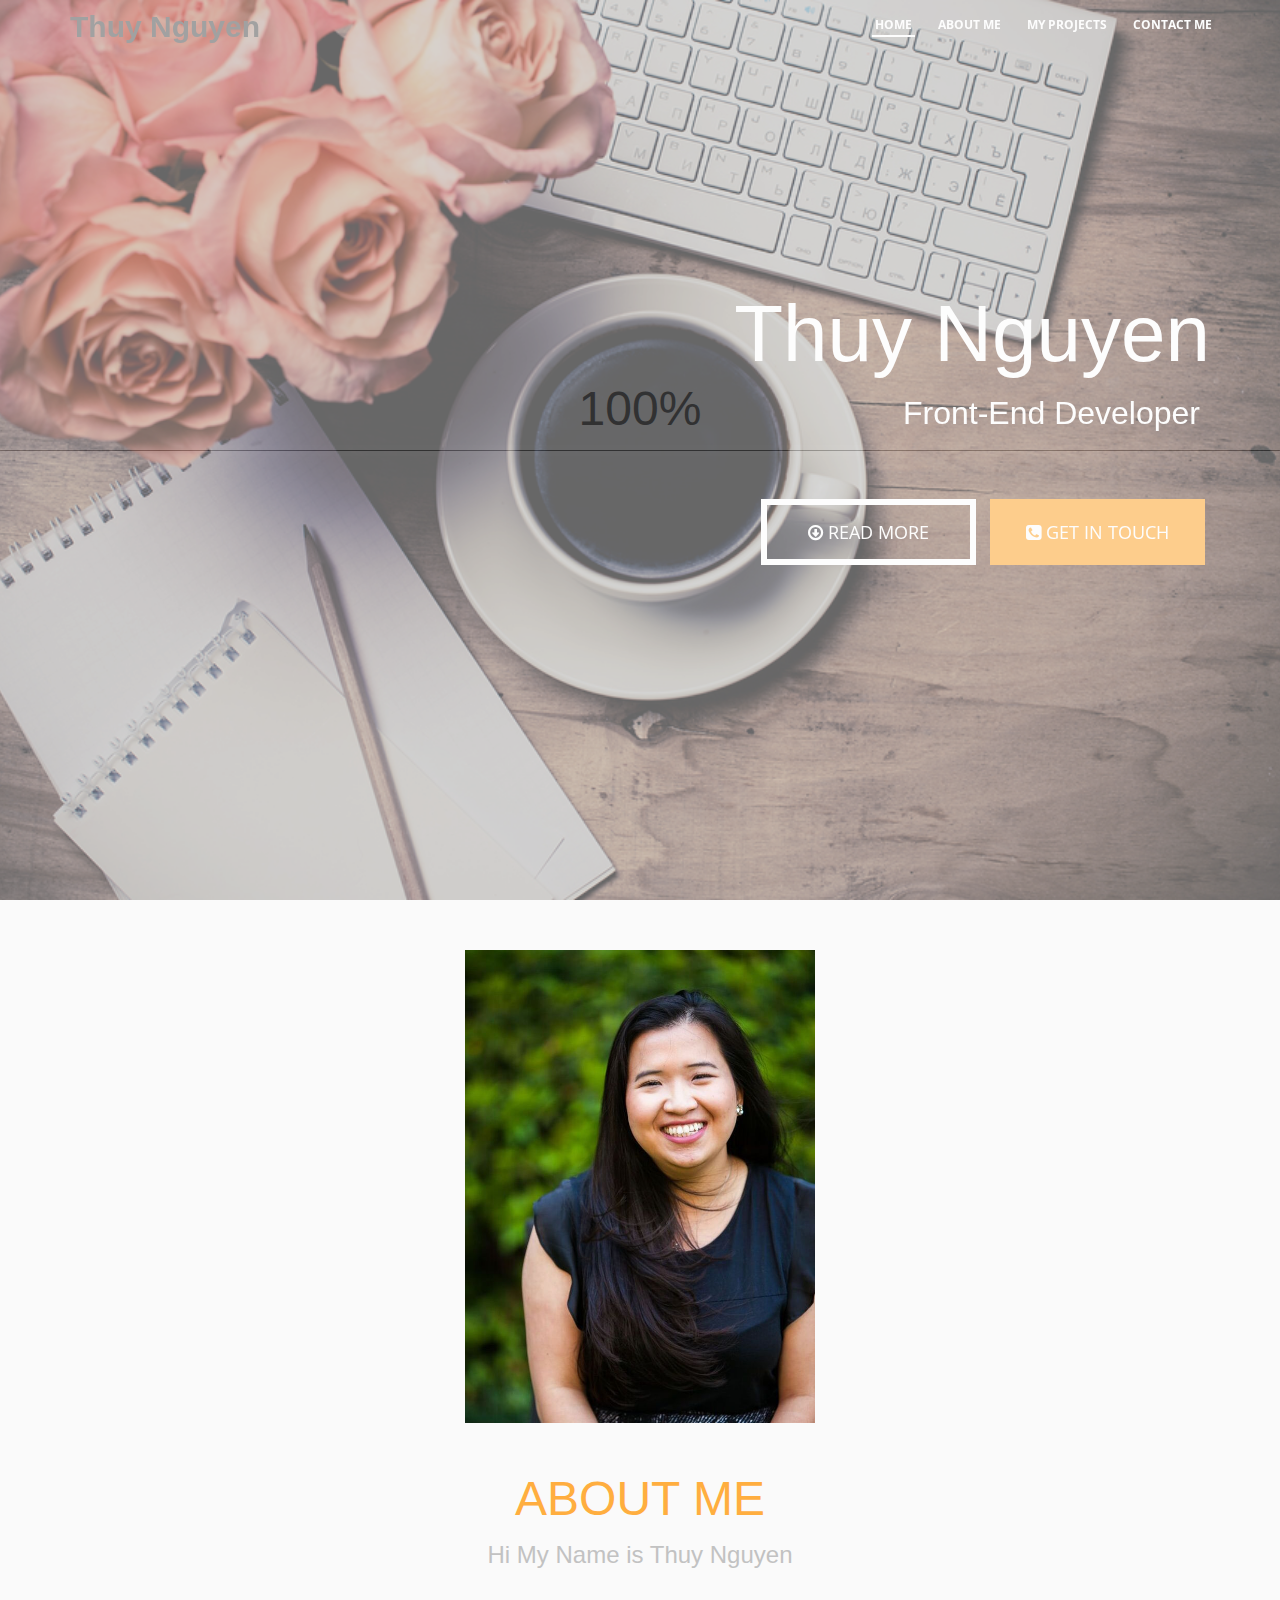
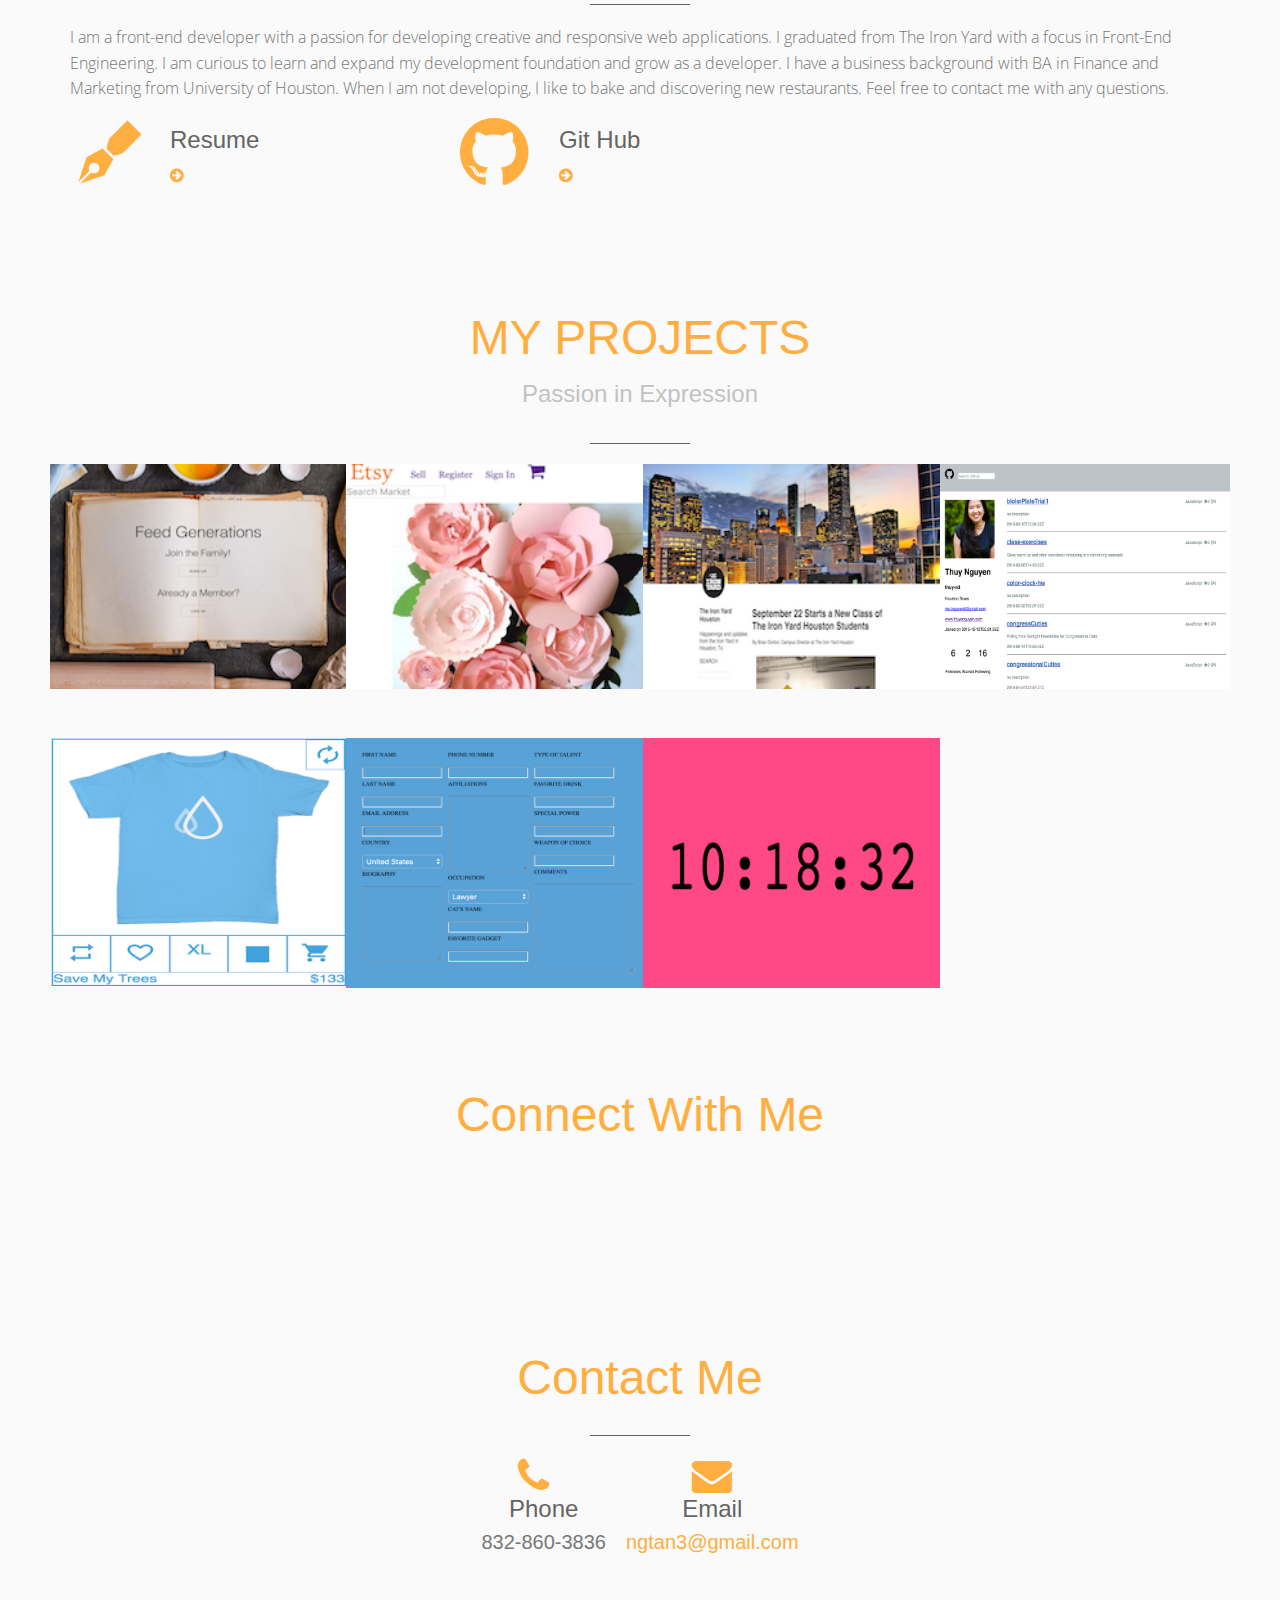
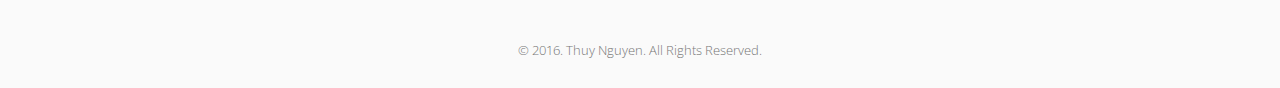
==== commit 977f9a5e: "added update resume" ====
--- a/index.html
+++ b/index.html
@@ -145,7 +145,7 @@
                     <div class="col-md-4">
                         <div class="service-item resume">
                             <!-- <span class="icon-checkmark2 service-icon"></span> -->
-                            <a href="assets/ThuyNguyenFE16.pdf" target="blank"><span class="icon-pen service-icon"></span>
+                            <a href="assets/ThuyNguyenFE.pdf" target="blank"><span class="icon-pen service-icon"></span>
                             <div class="service-text">
                                 <h3>Resume</h3>
                                 <!-- <p>A look at my past experiences</p> -->
@@ -414,7 +414,7 @@
 		<div id="contact" class="section contact">
 			<div class="section-heading">
 				<h2>Contact Me</h2>
-				
+				 
 				<!-- <h2>Let get some coffee!</h2> -->
 				<hr />
 			</div>
